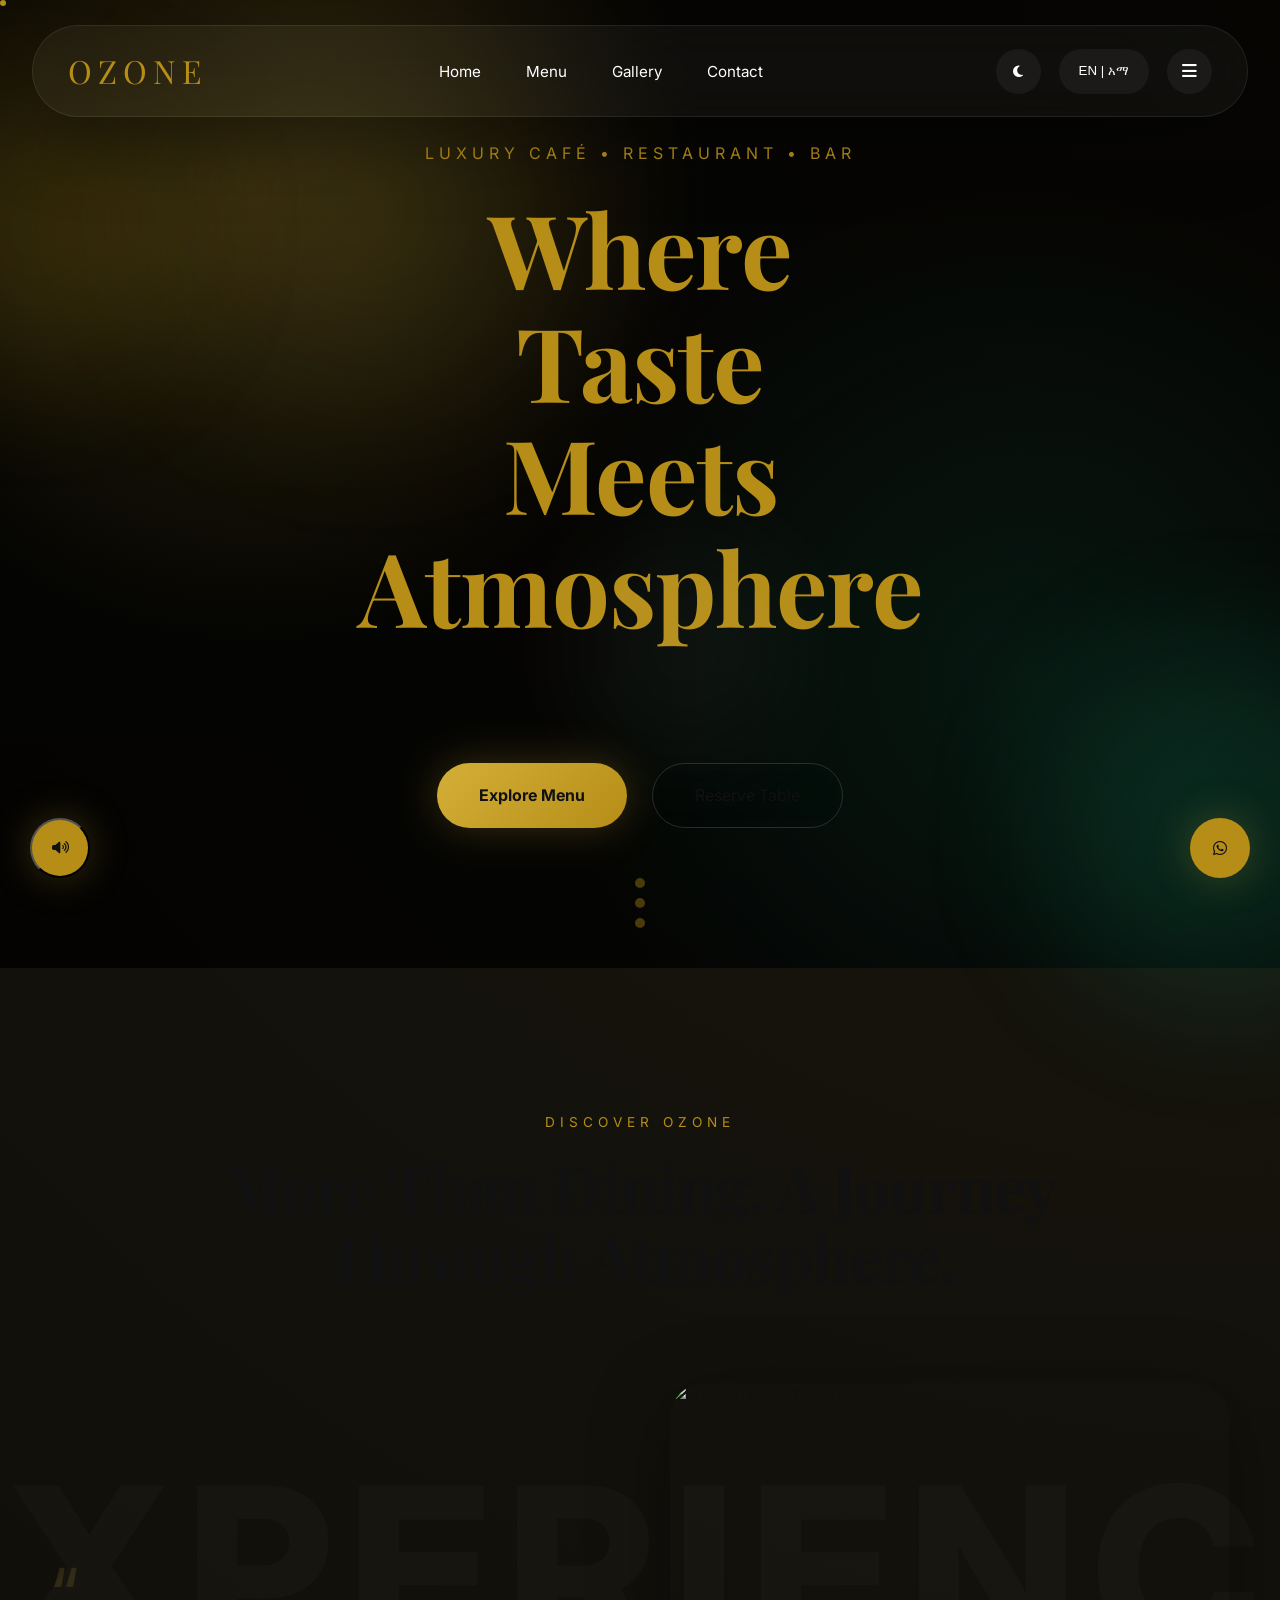
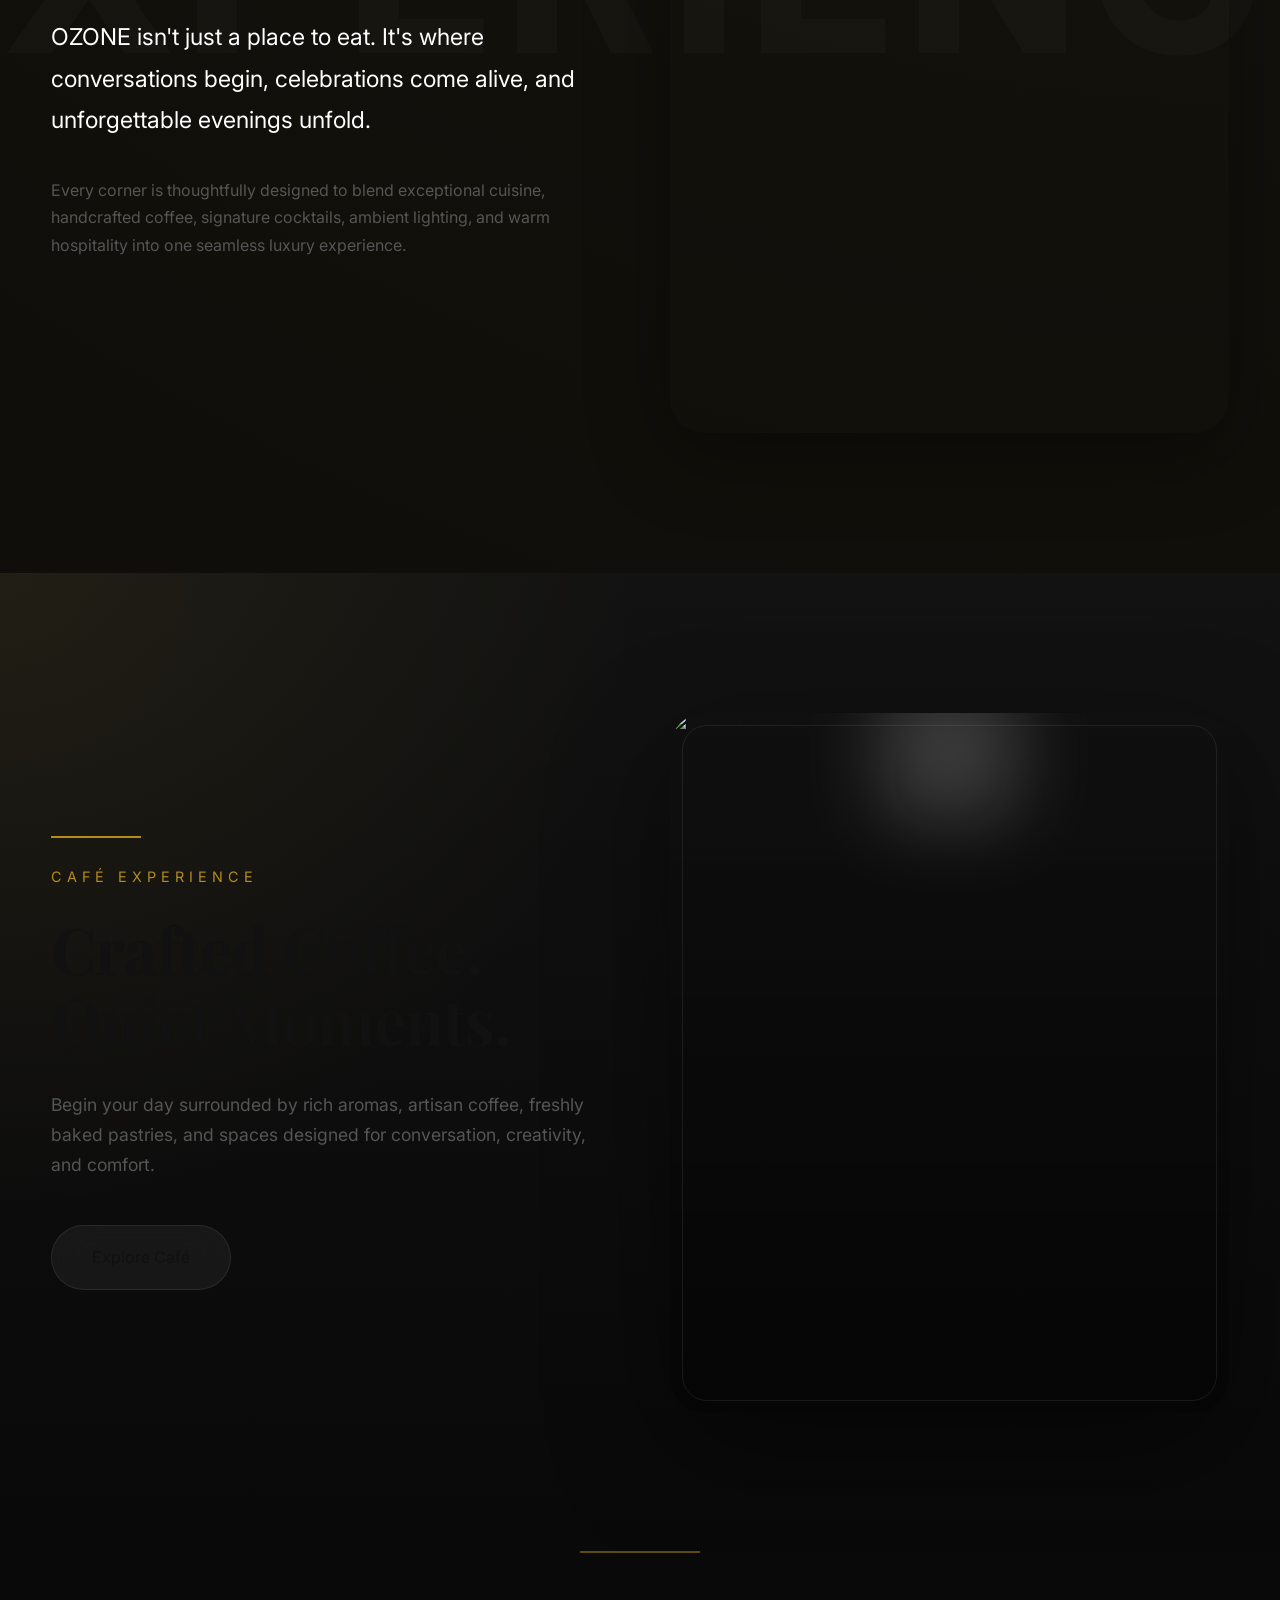
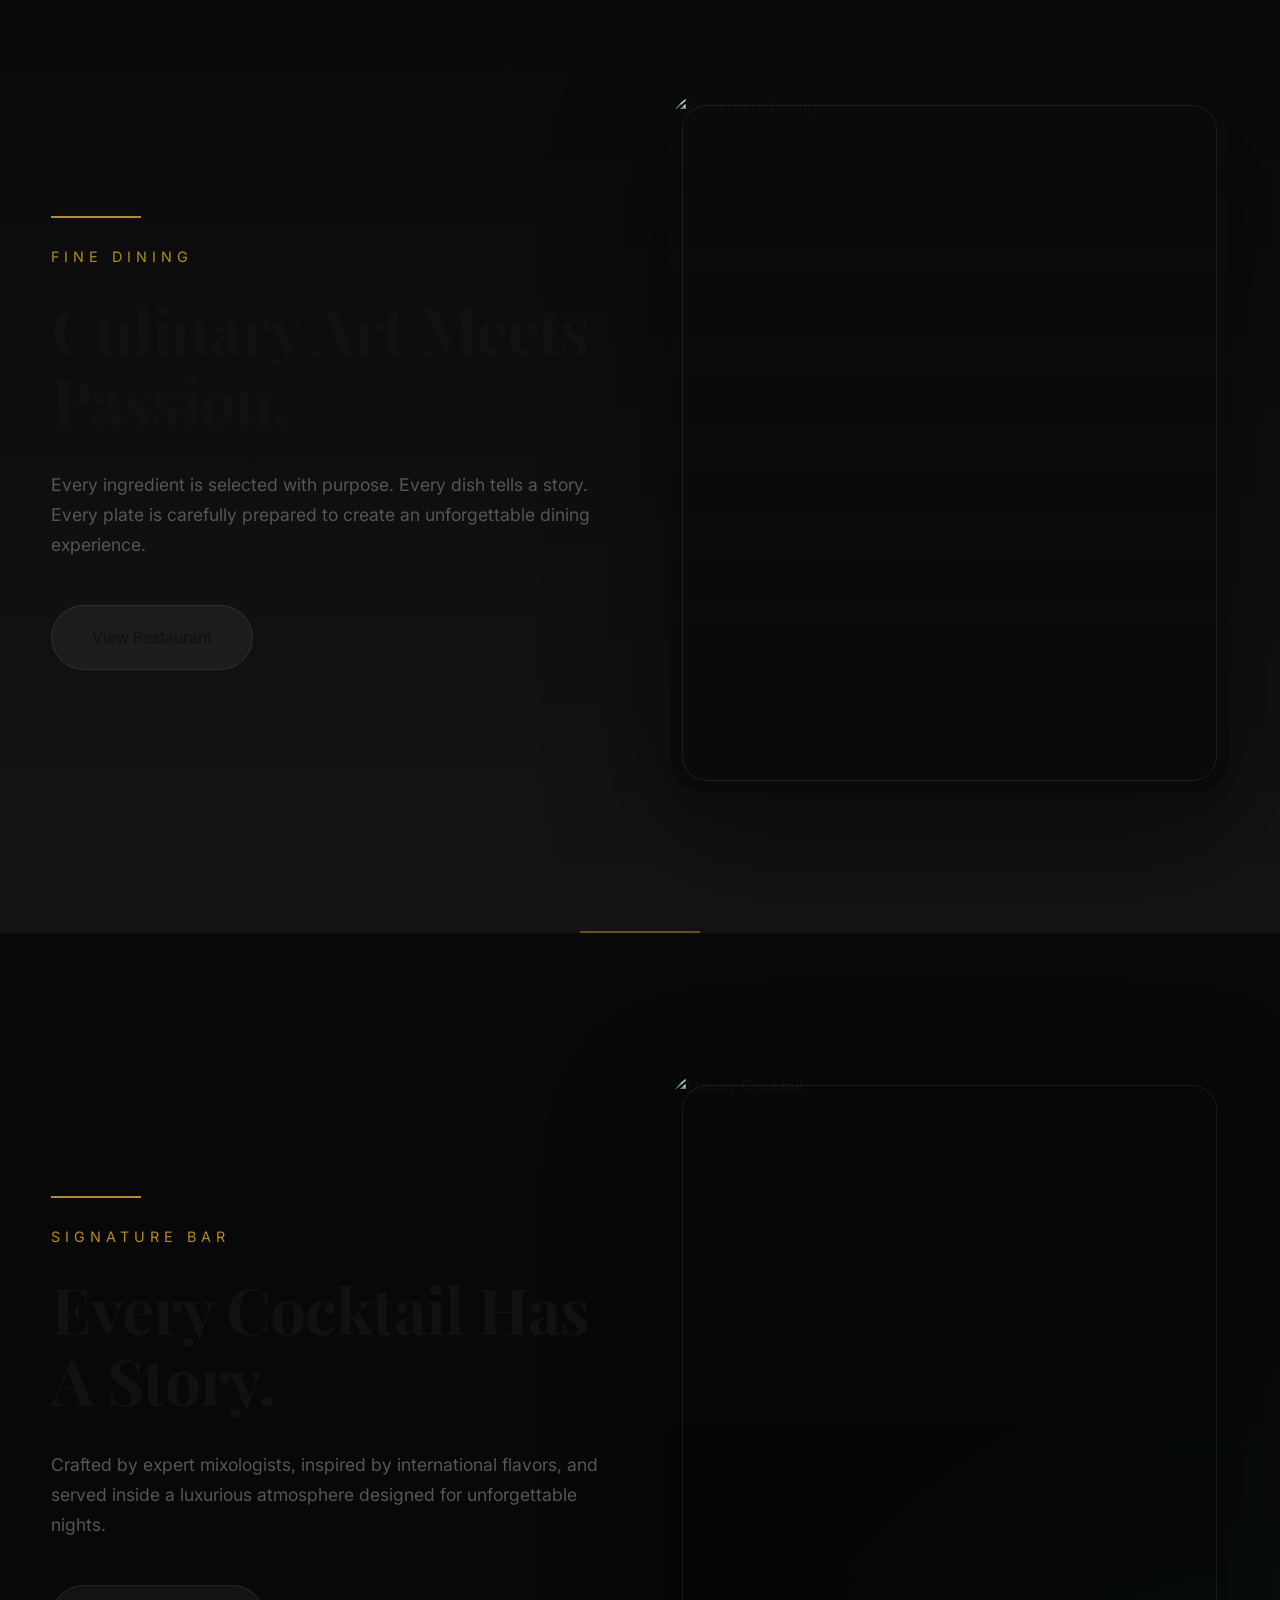
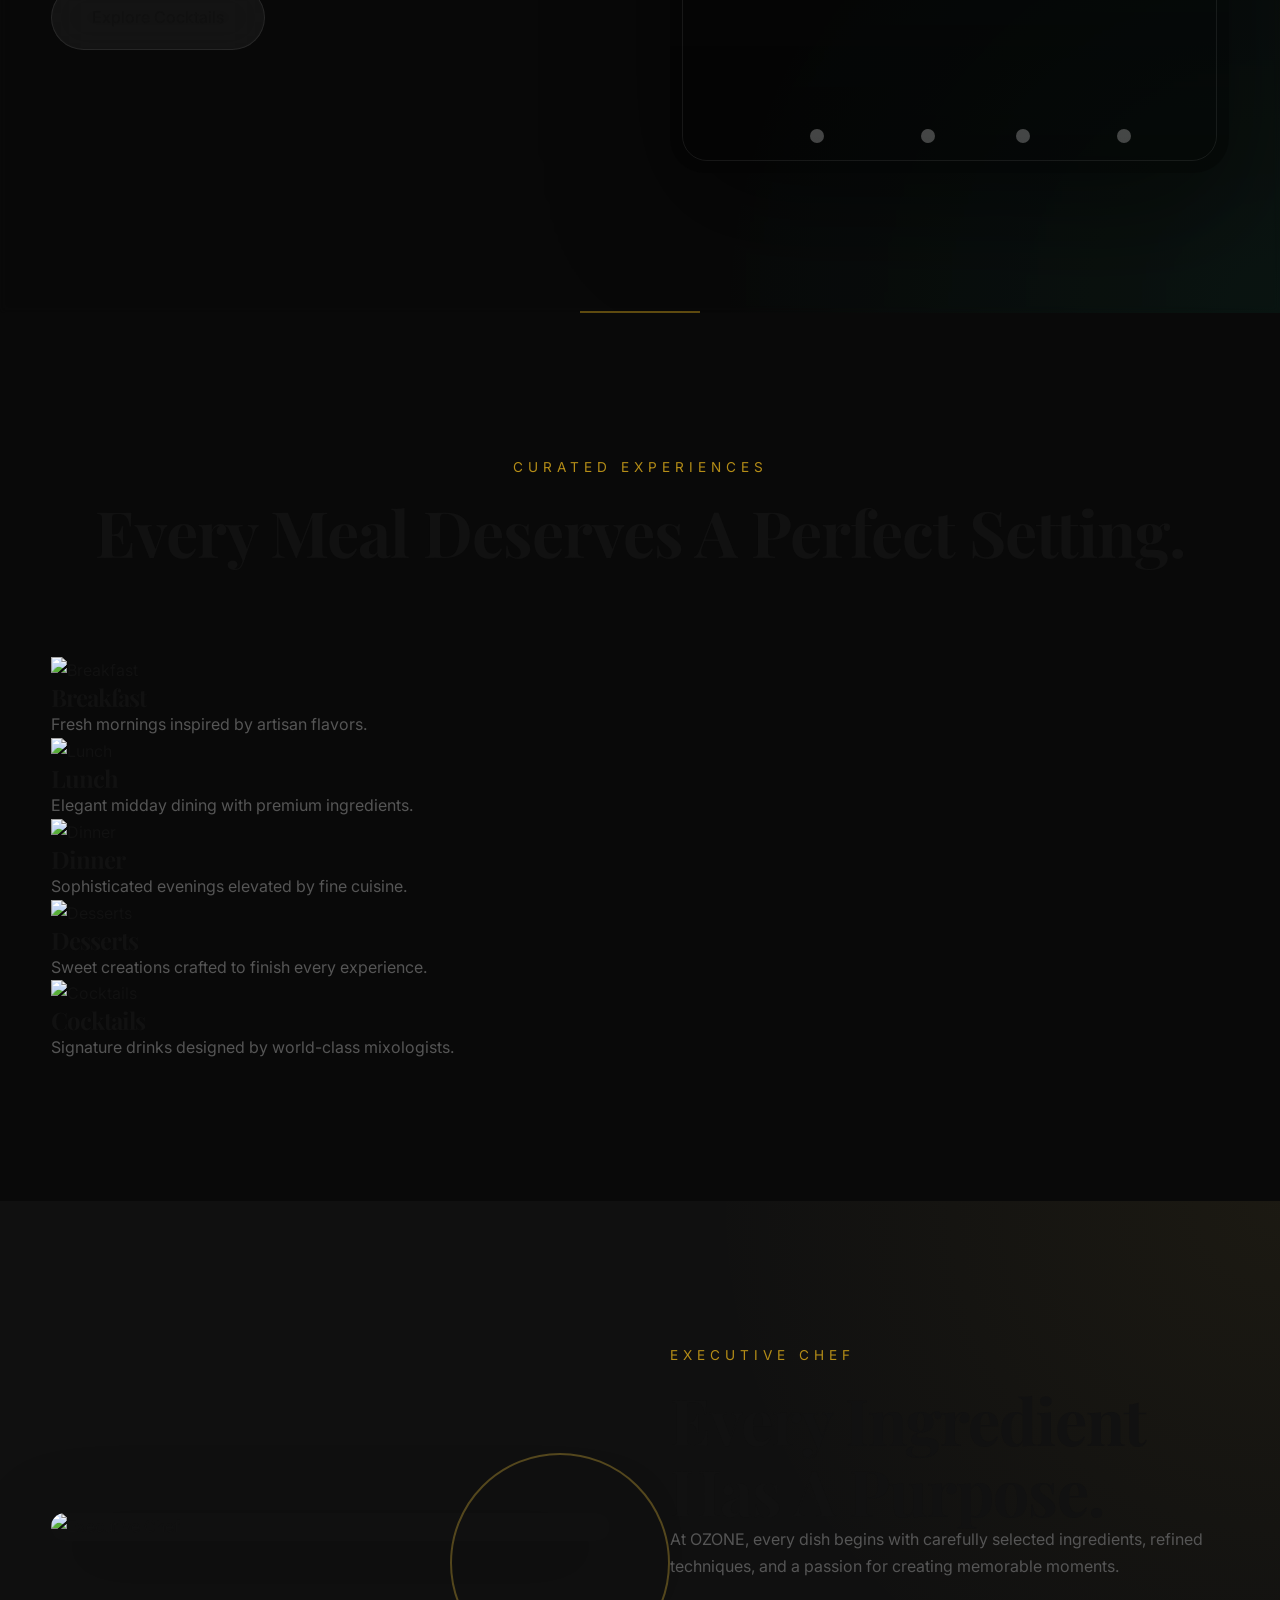
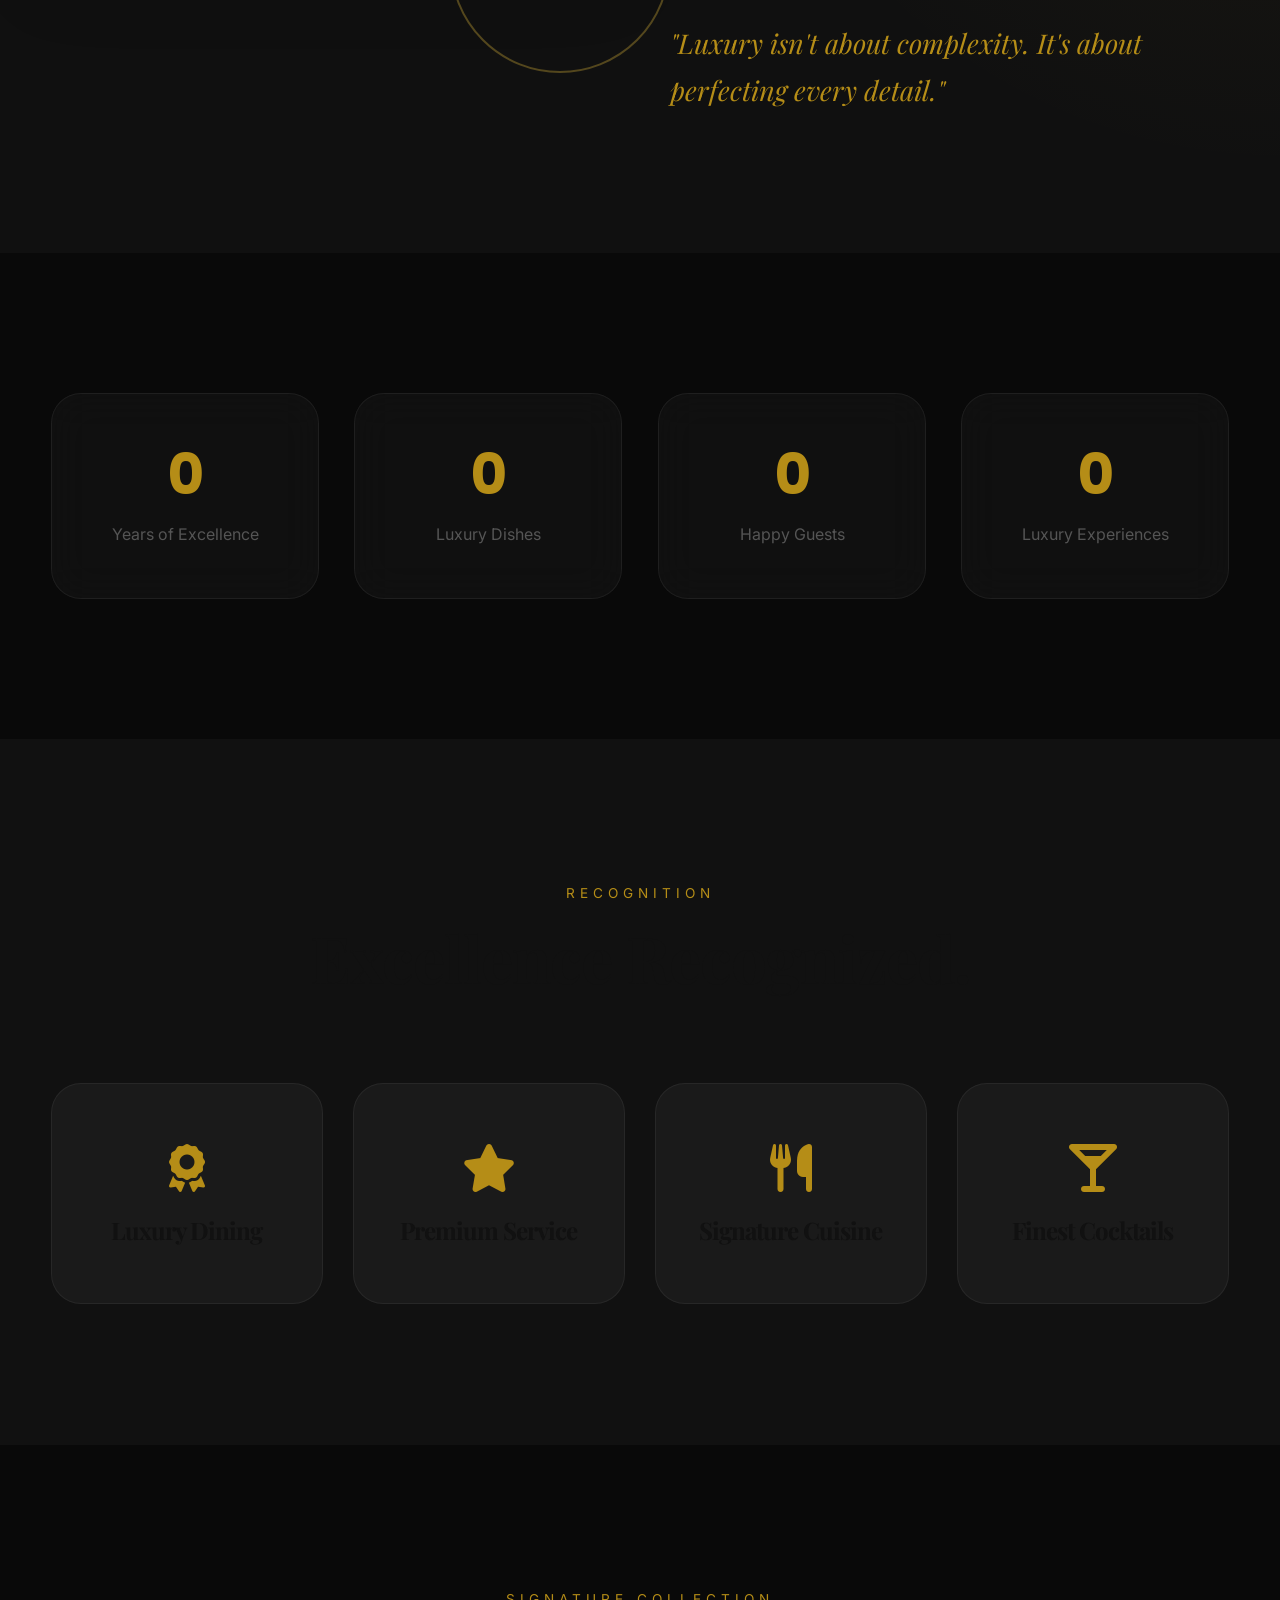
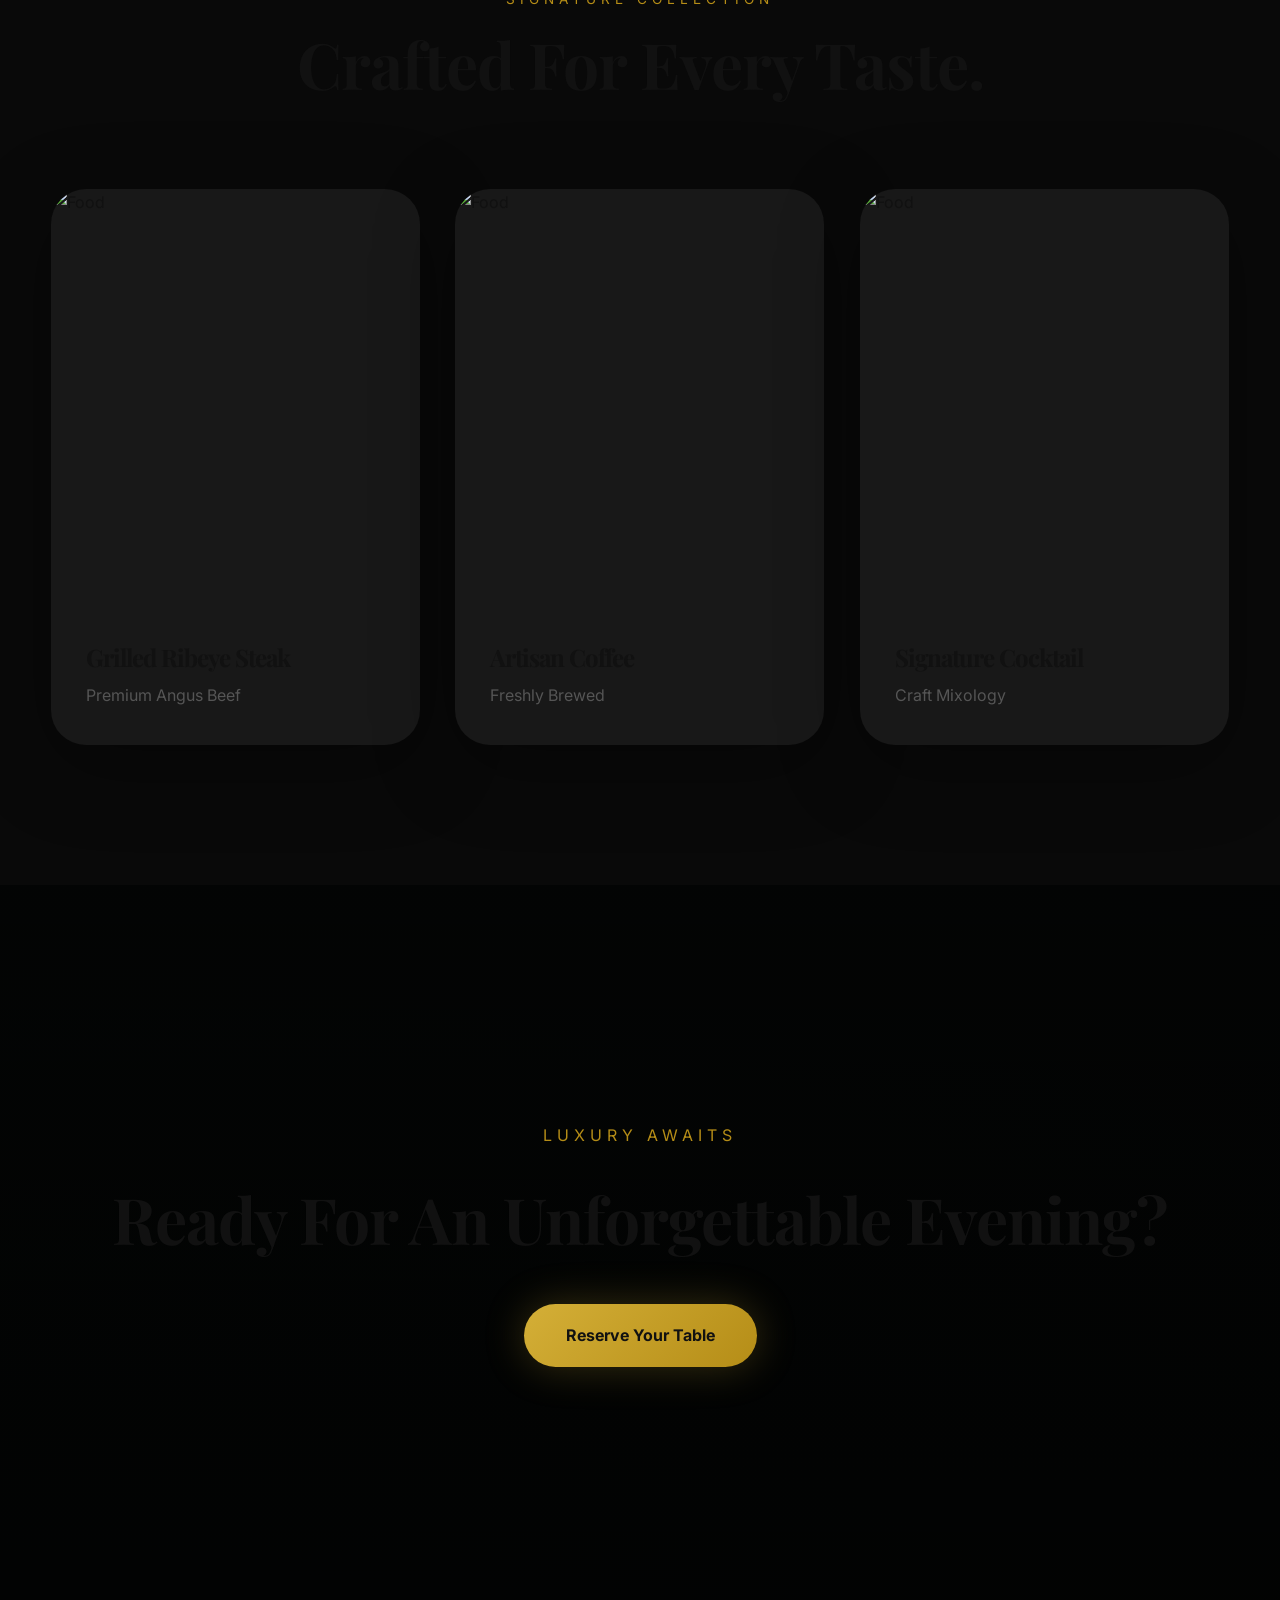
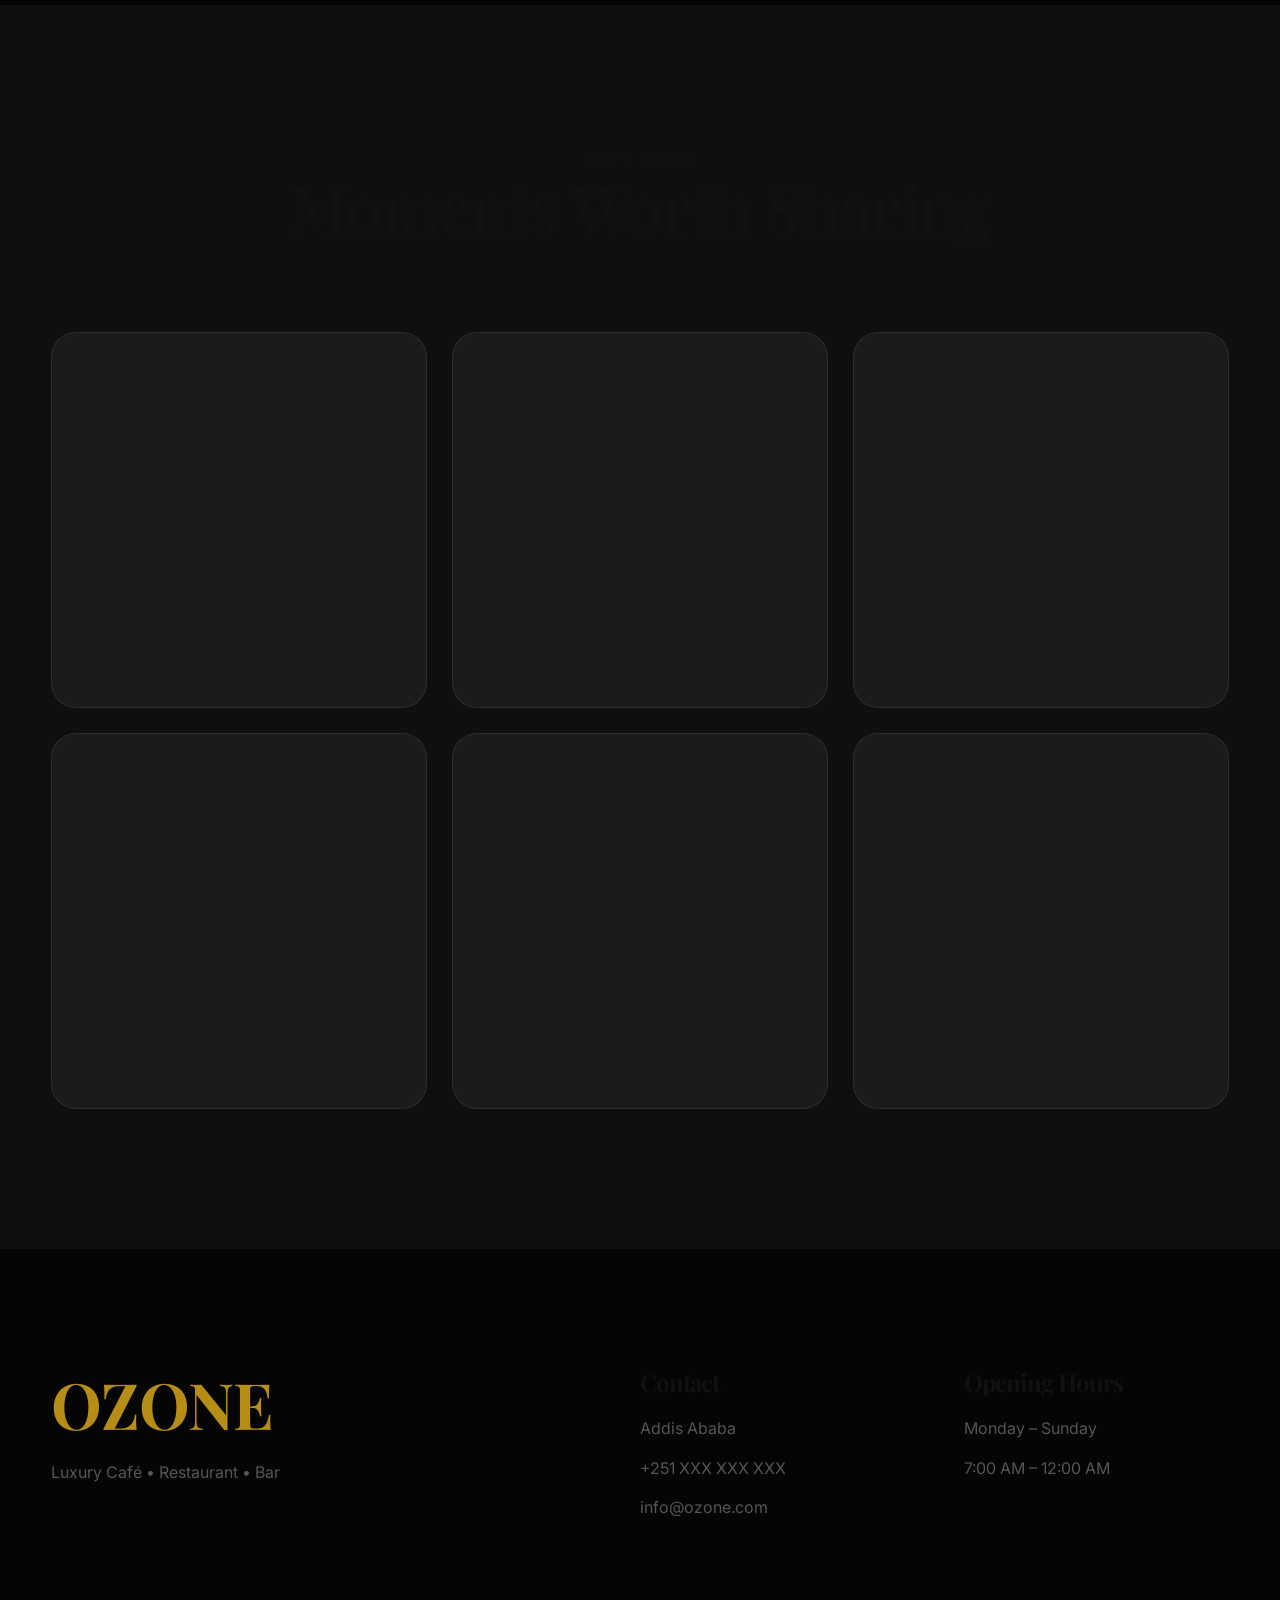
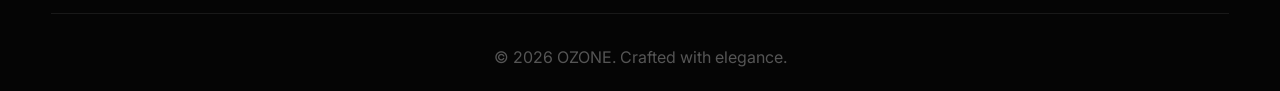
==== OZONE/customer/index.html @ cb0e80ce "Fix typo in print statement" ====
<!DOCTYPE html>
<html lang="en">

<head>

    <meta charset="UTF-8">
    <meta http-equiv="X-UA-Compatible" content="IE=edge">
    <meta name="viewport" content="width=device-width, initial-scale=1.0">

    <title>OZONE | Luxury Café • Restaurant • Bar</title>

    <meta name="description"
        content="Experience OZONE — A luxury destination where café culture, fine dining, and premium cocktails meet in one unforgettable atmosphere.">
    <meta name="keywords" content="Restaurant, Cafe, Bar, Luxury Restaurant, Digital Menu, OZONE">
    <meta name="author" content="OZONE">
    <meta name="theme-color" content="#090909">

    <meta property="og:title" content="OZONE | Luxury Dining Experience">
    <meta property="og:description" content="Luxury Café • Restaurant • Bar">
    <meta property="og:type" content="website">
    <meta property="og:image" content="assets/images/logo/social-preview.jpg">
    <meta name="twitter:card" content="summary_large_image">

    <link rel="preconnect" href="https://fonts.googleapis.com">
    <link rel="preconnect" href="https://fonts.gstatic.com" crossorigin>
    <link href="https://fonts.googleapis.com/css2?family=Inter:wght@300;400;500;600;700&family=Noto+Sans+Ethiopic:wght@300;400;500;600;700&family=Playfair+Display:wght@500;600;700;800&family=Poppins:wght@300;400;500;600&display=swap" rel="stylesheet">

    <link rel="stylesheet" href="https://cdnjs.cloudflare.com/ajax/libs/font-awesome/6.6.0/css/all.min.css">

    <link rel="stylesheet" href="assets/css/styles.css">
    <link rel="stylesheet" href="assets/css/animations.css">
    <link rel="stylesheet" href="assets/css/responsive.css">

</head>

<body>

    <!-- LOADING SCREEN -->
    <div id="loader">
        <div class="loader-content">
            <h1 class="loader-logo">OZONE</h1>
            <div class="loader-line"><span></span></div>
            <p data-i18n="loader.tagline">Luxury Café • Restaurant • Bar</p>
        </div>
    </div>

    <!-- CUSTOM CURSOR -->
    <div class="cursor-dot"></div>
    <div class="cursor-outline"></div>

    <!-- SCROLL PROGRESS BAR -->
    <div id="progress-bar"></div>

    <!-- NAVIGATION -->
    <header>
        <nav id="navbar">

            <div class="logo"><a href="#">OZONE</a></div>

            <ul class="nav-links">
                <li><a href="#" data-i18n="nav.home">Home</a></li>
                <li><a href="pages/menu.html" data-i18n="nav.menu">Menu</a></li>
                <li><a href="#gallery" data-i18n="nav.gallery">Gallery</a></li>
                <li><a href="#contact" data-i18n="nav.contact">Contact</a></li>
            </ul>

            <div class="nav-right">
                <button id="themeToggle"><i class="fa-solid fa-moon"></i></button>
                <button id="languageToggle">EN | አማ</button>
                <button type="button" class="mobile-menu" id="openMenu" aria-label="Open menu" aria-expanded="false"><i class="fa-solid fa-bars"></i></button>
            </div>

        </nav>
    </header>

    <!-- HERO SECTION -->
    <section class="hero">
        <video autoplay muted loop playsinline id="heroVideo">
            <source src="assets/videos/hero.mp4" type="video/mp4">
        </video>
        <div class="hero-overlay"></div>
        <div class="gradient-layer"></div>
        <div id="particles"></div>
        <div class="mouse-light"></div>

        <div class="hero-content">
            <p class="hero-tag" data-i18n="hero.tag">Luxury Café • Restaurant • Bar</p>
            <h1>
                <span class="hero-word" data-i18n="hero.where">Where</span>
                <span class="hero-word gold" data-i18n="hero.taste">Taste</span>
                <span class="hero-word" data-i18n="hero.meets">Meets</span>
                <span class="hero-word gold" data-i18n="hero.atmosphere">Atmosphere</span>
            </h1>
            <div class="typing-container"><span id="typing-text"></span></div>
            <div class="hero-buttons">
                <a href="pages/menu.html" class="btn-primary" data-i18n="hero.explore">Explore Menu</a>
                <a href="#contact" class="btn-secondary" data-i18n="hero.reserve">Reserve Table</a>
            </div>
        </div>

        <div class="scroll-indicator">
            <span></span><span></span><span></span>
        </div>
    </section>

    <!-- EXPERIENCE OZONE -->
    <section id="experience" class="experience section">
        <div class="section-bg-text">EXPERIENCE</div>
        <div class="container">
            <div class="section-header">
                <span class="section-subtitle" data-i18n="exp.subtitle">Discover OZONE</span>
                <h2 class="section-title" data-i18n="exp.title">More Than Dining.<br>A Journey Through Atmosphere.</h2>
            </div>
            <div class="experience-grid">
                <div class="experience-left">
                    <p class="lead-text" data-i18n="exp.lead">OZONE isn't just a place to eat. It's where conversations begin, celebrations come alive, and unforgettable evenings unfold.</p>
                    <p data-i18n="exp.body">Every corner is thoughtfully designed to blend exceptional cuisine, handcrafted coffee, signature cocktails, ambient lighting, and warm hospitality into one seamless luxury experience.</p>
                </div>
                <div class="experience-right">
                    <div class="experience-image image-parallax">
                        <img src="assets/images/backgrounds/experience.jpg" alt="Luxury Dining Experience">
                    </div>
                </div>
            </div>
        </div>
    </section>

    <!-- CAFE STORY -->
    <section id="cafe" class="story-section cafe-story">
        <div class="story-overlay"></div>
        <div class="container">
            <div class="story-content">
                <span class="story-label" data-i18n="cafe.label">Café Experience</span>
                <h2 data-i18n="cafe.title">Crafted Coffee.<br>Quiet Moments.</h2>
                <p data-i18n="cafe.body">Begin your day surrounded by rich aromas, artisan coffee, freshly baked pastries, and spaces designed for conversation, creativity, and comfort.</p>
                <a href="#menu" class="story-button" data-i18n="cafe.btn">Explore Café</a>
            </div>
            <div class="story-image floating-card">
                <img src="assets/images/hero/cafe.png" alt="Luxury Coffee">
                <div class="steam-animation"></div>
            </div>
        </div>
    </section>

    <!-- RESTAURANT STORY -->
    <section id="restaurant" class="story-section restaurant-story">
        <div class="container">
            <div class="story-image image-parallax">
                <img src="assets/images/hero/restaurant.png" alt="Restaurant Dining">
            </div>
            <div class="story-content">
                <span class="story-label" data-i18n="rest.label">Fine Dining</span>
                <h2 data-i18n="rest.title">Culinary Art<br>Meets Passion.</h2>
                <p data-i18n="rest.body">Every ingredient is selected with purpose. Every dish tells a story. Every plate is carefully prepared to create an unforgettable dining experience.</p>
                <a href="#menu" class="story-button" data-i18n="rest.btn">View Restaurant</a>
            </div>
        </div>
    </section>

    <!-- BAR STORY -->
    <section id="bar" class="story-section bar-story">
        <div class="glass-overlay"></div>
        <div class="container">
            <div class="story-content">
                <span class="story-label" data-i18n="bar.label">Signature Bar</span>
                <h2 data-i18n="bar.title">Every Cocktail<br>Has A Story.</h2>
                <p data-i18n="bar.body">Crafted by expert mixologists, inspired by international flavors, and served inside a luxurious atmosphere designed for unforgettable nights.</p>
                <a href="#menu" class="story-button" data-i18n="bar.btn">Explore Cocktails</a>
            </div>
            <div class="story-image floating-glass">
                <img src="assets/images/hero/bar.png" alt="Luxury Cocktail">
                <div class="bubble-container">
                    <span></span><span></span><span></span><span></span>
                </div>
            </div>
        </div>
    </section>

    <!-- SIGNATURE EXPERIENCE -->
    <section class="signature-section">
        <div class="container">
            <div class="section-header">
                <span class="section-subtitle" data-i18n="sig.subtitle">Curated Experiences</span>
                <h2 data-i18n="sig.title">Every Meal<br>Deserves A Perfect Setting.</h2>
            </div>
            <div class="signature-grid">
                <article class="signature-card">
                    <div class="card-image"><img src="assets/images/foods/breakfast.jpg" alt="Breakfast"></div>
                    <h3 data-i18n="sig.breakfast">Breakfast</h3>
                    <p data-i18n="sig.breakfast.p">Fresh mornings inspired by artisan flavors.</p>
                </article>
                <article class="signature-card">
                    <div class="card-image"><img src="assets/images/foods/lunch.jpg" alt="Lunch"></div>
                    <h3 data-i18n="sig.lunch">Lunch</h3>
                    <p data-i18n="sig.lunch.p">Elegant midday dining with premium ingredients.</p>
                </article>
                <article class="signature-card">
                    <div class="card-image"><img src="assets/images/foods/dinner.jpg" alt="Dinner"></div>
                    <h3 data-i18n="sig.dinner">Dinner</h3>
                    <p data-i18n="sig.dinner.p">Sophisticated evenings elevated by fine cuisine.</p>
                </article>
                <article class="signature-card">
                    <div class="card-image"><img src="assets/images/foods/dessert.jpg" alt="Desserts"></div>
                    <h3 data-i18n="sig.desserts">Desserts</h3>
                    <p data-i18n="sig.desserts.p">Sweet creations crafted to finish every experience.</p>
                </article>
                <article class="signature-card">
                    <div class="card-image"><img src="assets/images/foods/cocktail.jpg" alt="Cocktails"></div>
                    <h3 data-i18n="sig.cocktails">Cocktails</h3>
                    <p data-i18n="sig.cocktails.p">Signature drinks designed by world-class mixologists.</p>
                </article>
            </div>
        </div>
    </section>

    <!-- CHEF PHILOSOPHY -->
    <section id="chef" class="chef-philosophy section">
        <div class="container">
            <div class="chef-grid">
                <div class="chef-image">
                    <img src="assets/images/backgrounds/chef.jpg" alt="Executive Chef">
                    <div class="gold-circle"></div>
                </div>
                <div class="chef-content">
                    <span class="section-subtitle" data-i18n="chef.subtitle">Executive Chef</span>
                    <h2 class="section-title" data-i18n="chef.title">Every Ingredient<br>Has A Purpose.</h2>
                    <p data-i18n="chef.body">At OZONE, every dish begins with carefully selected ingredients, refined techniques, and a passion for creating memorable moments.</p>
                    <blockquote data-i18n="chef.quote">"Luxury isn't about complexity. It's about perfecting every detail."</blockquote>
                </div>
            </div>
        </div>
    </section>

    <!-- STATISTICS -->
    <section class="statistics">
        <div class="container">
            <div class="stats-grid">
                <div class="stat-card">
                    <h2 class="counter" data-count="12">0</h2>
                    <p data-i18n="stat.years">Years of Excellence</p>
                </div>
                <div class="stat-card">
                    <h2 class="counter" data-count="250">0</h2>
                    <p data-i18n="stat.dishes">Luxury Dishes</p>
                </div>
                <div class="stat-card">
                    <h2 class="counter" data-count="50000">0</h2>
                    <p data-i18n="stat.guests">Happy Guests</p>
                </div>
                <div class="stat-card">
                    <h2 class="counter" data-count="4">0</h2>
                    <p data-i18n="stat.exp">Luxury Experiences</p>
                </div>
            </div>
        </div>
    </section>

    <!-- AWARDS -->
    <section class="awards">
        <div class="container">
            <div class="section-header">
                <span class="section-subtitle" data-i18n="awards.subtitle">Recognition</span>
                <h2 data-i18n="awards.title">Excellence Recognized.</h2>
            </div>
            <div class="award-grid">
                <div class="award-card">
                    <i class="fa-solid fa-award"></i>
                    <h3 data-i18n="awards.dining">Luxury Dining</h3>
                </div>
                <div class="award-card">
                    <i class="fa-solid fa-star"></i>
                    <h3 data-i18n="awards.service">Premium Service</h3>
                </div>
                <div class="award-card">
                    <i class="fa-solid fa-utensils"></i>
                    <h3 data-i18n="awards.cuisine">Signature Cuisine</h3>
                </div>
                <div class="award-card">
                    <i class="fa-solid fa-martini-glass"></i>
                    <h3 data-i18n="awards.cocktails">Finest Cocktails</h3>
                </div>
            </div>
        </div>
    </section>

    <!-- MENU PREVIEW -->
    <section id="menu" class="menu-preview">
        <div class="container">
            <div class="section-header">
                <span class="section-subtitle" data-i18n="menu.subtitle">Signature Collection</span>
                <h2 data-i18n="menu.title">Crafted For Every Taste.</h2>
            </div>
            <div class="preview-grid">
                <article class="preview-card">
                    <img src="assets/images/foods/food1.jpg" alt="Food">
                    <div class="preview-content">
                        <h3 data-i18n="menu.steak">Grilled Ribeye Steak</h3>
                        <p data-i18n="menu.steak.p">Premium Angus Beef</p>
                    </div>
                </article>
                <article class="preview-card">
                    <img src="assets/images/foods/food2.jpg" alt="Food">
                    <div class="preview-content">
                        <h3 data-i18n="menu.coffee">Artisan Coffee</h3>
                        <p data-i18n="menu.coffee.p">Freshly Brewed</p>
                    </div>
                </article>
                <article class="preview-card">
                    <img src="assets/images/foods/food3.jpg" alt="Food">
                    <div class="preview-content">
                        <h3 data-i18n="menu.cocktail">Signature Cocktail</h3>
                        <p data-i18n="menu.cocktail.p">Craft Mixology</p>
                    </div>
                </article>
            </div>
        </div>
    </section>

    <!-- RESERVATION CTA -->
    <section id="reservation" class="reservation-cta">
        <div class="reservation-overlay"></div>
        <div class="container">
            <div class="reservation-content">
                <span data-i18n="res.span">Luxury Awaits</span>
                <h2 data-i18n="res.title">Ready<br>For An<br>Unforgettable Evening?</h2>
                <a href="#contact" class="btn-primary" data-i18n="res.btn">Reserve Your Table</a>
            </div>
        </div>
    </section>

    <!-- INSTAGRAM PREVIEW / GALLERY -->
    <section id="gallery" class="instagram-feed">
        <div class="container">
            <div class="section-header">
                <span data-i18n="ig.span">Follow OZONE</span>
                <h2 data-i18n="ig.title">Moments Worth Sharing</h2>
            </div>
            <div class="instagram-grid">
                <div class="instagram-card"></div>
                <div class="instagram-card"></div>
                <div class="instagram-card"></div>
                <div class="instagram-card"></div>
                <div class="instagram-card"></div>
                <div class="instagram-card"></div>
            </div>
        </div>
    </section>

    <!-- FOOTER -->
    <footer id="contact">
        <div class="container">
            <div class="footer-grid">
                <div>
                    <h2>OZONE</h2>
                    <p data-i18n="footer.tagline">Luxury Café • Restaurant • Bar</p>
                </div>
                <div>
                    <h3 data-i18n="footer.contact">Contact</h3>
                    <p>Addis Ababa</p>
                    <p>+251 XXX XXX XXX</p>
                    <p>info@ozone.com</p>
                </div>
                <div>
                    <h3 data-i18n="footer.hours">Opening Hours</h3>
                    <p data-i18n="footer.days">Monday – Sunday</p>
                    <p data-i18n="footer.time">7:00 AM – 12:00 AM</p>
                </div>
            </div>
            <div class="footer-bottom">
                <p data-i18n="footer.copy">© 2026 OZONE. Crafted with elegance.</p>
            </div>
        </div>
    </footer>

    <!-- FLOATING BUTTONS -->
    <a href="#" id="backToTop"><i class="fa-solid fa-arrow-up"></i></a>
    <a href="#" id="whatsappButton"><i class="fa-brands fa-whatsapp"></i></a>

    <!-- MOBILE MEGA MENU -->
    <div id="mobileMenuBackdrop" class="mobile-menu-backdrop" aria-hidden="true"></div>
    <aside id="mobileMenu" class="mobile-mega-menu" aria-hidden="true">
        <button type="button" id="closeMenu" class="close-menu" aria-label="Close menu"><i class="fa-solid fa-xmark"></i></button>
        <div class="mobile-menu-content">
            <h2>OZONE</h2>
            <nav class="mobile-nav-links">
                <a href="#" data-i18n="nav.home">Home</a>
                <a href="pages/menu.html" data-i18n="nav.menu">Menu</a>
                <a href="#gallery" data-i18n="nav.gallery">Gallery</a>
                <a href="#contact" data-i18n="nav.contact">Contact</a>
            </nav>
            <div class="mobile-menu-actions">
                <button id="mobileThemeToggle"><i class="fa-solid fa-moon"></i></button>
                <button id="mobileLangToggle">EN | አማ</button>
            </div>
            <div class="mobile-socials">
                <a href="#"><i class="fab fa-facebook-f"></i></a>
                <a href="#"><i class="fab fa-instagram"></i></a>
                <a href="#"><i class="fab fa-tiktok"></i></a>
                <a href="#"><i class="fab fa-youtube"></i></a>
            </div>
        </div>
    </aside>

    <!-- AMBIENT AUDIO -->
    <audio id="ambientAudio" loop>
        <source src="assets/audio/lounge.mp3" type="audio/mpeg">
    </audio>
    <button id="audioToggle"><i class="fa-solid fa-volume-high"></i></button>

    <!-- THEME TRANSITION -->
    <div id="themeTransition"></div>

    <!-- MOUSE SPOTLIGHT -->
    <div id="mouseSpotlight"></div>

    <!-- THREE.JS CONTAINER -->
    <div id="webglCanvas"></div>

    <!-- LOTTIE CONTAINER -->
    <div id="lottieContainer"></div>

    <!-- DECORATIVE ELEMENTS -->
    <div class="floating-orb orb-one"></div>
    <div class="floating-orb orb-two"></div>
    <div class="floating-orb orb-three"></div>
    <div class="noise-overlay"></div>

    <!-- SCRIPTS -->
    <script src="https://cdnjs.cloudflare.com/ajax/libs/gsap/3.12.5/gsap.min.js"></script>
    <script src="https://cdnjs.cloudflare.com/ajax/libs/gsap/3.12.5/ScrollTrigger.min.js"></script>
    <script src="https://unpkg.com/@studio-freight/lenis@1.0.42/bundled/lenis.min.js"></script>
    <script src="https://cdnjs.cloudflare.com/ajax/libs/three.js/r158/three.min.js"></script>
    <script src="https://cdnjs.cloudflare.com/ajax/libs/bodymovin/5.12.2/lottie.min.js"></script>

    <script src="assets/js/theme.js"></script>
    <script src="assets/js/cursor.js"></script>
    <script src="assets/js/animations.js"></script>
    <script src="assets/js/i18n.js"></script>
    <script src="assets/js/mobileMenu.js"></script>
    <script src="assets/js/main.js"></script>

</body>
</html>
---- OZONE/customer/assets/css/styles.css ----
/*=========================================================
    OZONE
    Luxury Cafe • Restaurant • Bar

    FILE:
    styles.css

    DESCRIPTION:
    Main Design System

==========================================================*/



/*=========================================================
    GOOGLE FONT IMPORTS
==========================================================*/

@import url('https://fonts.googleapis.com/css2?family=Inter:wght@300;400;500;600;700&family=Playfair+Display:wght@500;600;700;800&family=Poppins:wght@300;400;500;600;700&display=swap');



/*=========================================================
    CSS RESET
==========================================================*/

*,
*::before,
*::after{

    margin:0;
    padding:0;
    box-sizing:border-box;

}



html{

    scroll-behavior:smooth;

}



body {
    overflow-x: hidden;
    font-family: 'Inter', sans-serif;
    background: var(--bg);
    color: var(--text);
    line-height: 1.7;
    -webkit-font-smoothing: antialiased;
    transition: background 0.6s ease, color 0.6s ease;
}


/*=========================================================
    DESIGN TOKENS & THEME VARIABLES
==========================================================*/
:root {
    /* LIVE THEME VARIABLES (Dynamic) */
    --bg: #090909;
    --surface: #151515;
    --text: #ffffff;
    --gray: #b5b5b5;
    --gold: #D4AF37;
    --emerald: #1AA37A;

    /* STATIC DESIGN TOKENS */
    --black: #090909;
    --charcoal: #151515;
    --surface-light: #242424;
    --gold-light: #f4d97a;
    --white: #ffffff;
    --danger: #ff5454;

    /* TYPOGRAPHY */
    --heading: 'Playfair Display', serif;
    --body: 'Inter', sans-serif;
    --numbers: 'Poppins', sans-serif;

    /* SPACING & LUXURY EFFECTS */
    --section-space: 140px;
    --radius: 22px;
    --radius-lg: 40px;
    --transition: .45s ease;
    --shadow: 0 20px 80px rgba(0,0,0,.35);
    --gold-shadow: 0 0 40px rgba(212,175,55,.25);
}

/* Light Theme Overrides */
.light-theme {
    --bg: #ffffff;
    --surface: #f5f5f5;
    --text: #111111;
    --gray: #555555;
    /* Optional gold adjustment if you want a slightly deeper contrast in light mode */
    --gold: #b58d17; 
}

/*=========================================================
    CONTAINER
==========================================================*/

.container{

    width:min(1320px,92%);

    margin:auto;

}



/*=========================================================
    TYPOGRAPHY
==========================================================*/

h1,
h2,
h3,
h4{

    font-family:var(--heading);

    font-weight:700;

    letter-spacing:-1px;

    line-height:1.1;

}

h1{

    font-size:clamp(3.8rem,8vw,7rem);

}

h2{

    font-size:clamp(2.5rem,5vw,4.5rem);

}

h3{

    font-size:1.5rem;

}

p{

    color:var(--gray);

    font-size:1rem;

}

a{

    text-decoration:none;

    color:inherit;

}

img{

    width:100%;

    display:block;

}



/*=========================================================
    CUSTOM SCROLLBAR
==========================================================*/

::-webkit-scrollbar{

    width:10px;

}

::-webkit-scrollbar-track{

    background:#090909;

}

::-webkit-scrollbar-thumb{

    background:linear-gradient(

        to bottom,

        #D4AF37,

        #8d6c18

    );

    border-radius:20px;

}



/*=========================================================
    SECTIONS
==========================================================*/

section{

    position:relative;

    padding:var(--section-space) 0;

}

.section-header{

    text-align:center;

    margin-bottom:90px;

}

.section-subtitle{

    display:inline-block;

    color:var(--gold);

    letter-spacing:5px;

    text-transform:uppercase;

    margin-bottom:18px;

    font-size:.85rem;

}

.section-title{

    max-width:900px;

    margin:auto;

}



/*=========================================================
    BACKGROUND
==========================================================*/

body{

    background:

    radial-gradient(circle at top right,

    rgba(212,175,55,.08),

    transparent 35%),

    radial-gradient(circle at bottom left,

    rgba(26,163,122,.08),

    transparent 35%),

    #090909;

}



/*=========================================================
    NOISE TEXTURE
==========================================================*/

.noise-overlay{

    position:fixed;

    inset:0;

    pointer-events:none;

    opacity:.05;

    background-image:url("https://www.transparenttextures.com/patterns/asfalt-dark.png");

    z-index:9999;

}



/*=========================================================
    GOLD TEXT
==========================================================*/

.gold{

    color:var(--gold);

}



/*=========================================================
    GLASS
==========================================================*/

.glass{

    background:rgba(255,255,255,.05);

    backdrop-filter:blur(20px);

    border:1px solid rgba(255,255,255,.08);

}



/*=========================================================
    BUTTONS
==========================================================*/

.btn-primary{

    display:inline-flex;

    align-items:center;

    justify-content:center;

    gap:10px;

    padding:18px 42px;

    border-radius:60px;

    background:linear-gradient(

        135deg,

        #D4AF37,

        #b58d17

    );

    color:#111;

    font-weight:700;

    transition:var(--transition);

    position:relative;

    overflow:hidden;

    box-shadow:var(--gold-shadow);

}

.btn-primary:hover{

    transform:translateY(-5px);

    box-shadow:

    0 25px 60px rgba(212,175,55,.35);

}



.btn-secondary{

    display:inline-flex;

    align-items:center;

    justify-content:center;

    padding:18px 42px;

    border-radius:60px;

    border:1px solid rgba(255,255,255,.15);

    backdrop-filter:blur(15px);

    transition:var(--transition);

}

.btn-secondary:hover{

    background:rgba(255,255,255,.08);

}



/*=========================================================
    LINKS
==========================================================*/

a{

    transition:.35s;

}

a:hover{

    color:var(--gold);

}



/*=========================================================
    SELECTION
==========================================================*/

::selection{

    background:var(--gold);

    color:#111;

}



/*=========================================================
    HORIZONTAL DIVIDER
==========================================================*/

.divider{

    width:120px;

    height:2px;

    background:var(--gold);

    margin:50px auto;

}
/*=========================================================
    LOADING SCREEN
=========================================================*/

#loader{

    position:fixed;
    inset:0;

    background:#090909;

    display:flex;
    justify-content:center;
    align-items:center;

    z-index:99999;

    overflow:hidden;

}

.loader-content{

    text-align:center;

}

.loader-logo{

    font-size:clamp(4rem,8vw,7rem);

    color:var(--gold);

    letter-spacing:12px;

    margin-bottom:35px;

}

.loader-line{

    width:260px;
    height:2px;

    background:rgba(255,255,255,.08);

    margin:auto;

    overflow:hidden;

    border-radius:50px;

}

.loader-line span{

    display:block;

    width:0;

    height:100%;

    background:linear-gradient(
        90deg,
        transparent,
        var(--gold),
        transparent
    );

}

.loader-content p{

    margin-top:30px;

    letter-spacing:5px;

    text-transform:uppercase;

    color:#999;

    font-size:.8rem;

}



/*=========================================================
    CUSTOM CURSOR & RIPPLE SYSTEM
=========================================================*/

.cursor-dot,
.cursor-outline {
    position: fixed;
    top: 0;
    left: 0;
    pointer-events: none;
    will-change: transform;
    transition: opacity .2s ease;
}

.cursor-dot {
    width: 6px;
    height: 6px;
    background: var(--gold);
    border-radius: 50%;
    z-index: 999999;
}

.cursor-outline {
    width: 40px;
    height: 40px;
    border: 1.5px solid rgba(212,175,55,.55);
    border-radius: 50%;
    z-index: 999998;
    transition: width .25s ease, height .25s ease,
                border-color .25s ease, opacity .2s ease;
}

.cursor-grow {
    width: 60px !important;
    height: 60px !important;
    border-color: var(--gold);
    margin-left: -10px;
    margin-top: -10px;
}

.cursor-click {
    width: 30px !important;
    height: 30px !important;
    margin-left: 5px;
    margin-top: 5px;
}

.cursor-ripple {
    position: fixed;
    width: 10px;
    height: 10px;
    background: rgba(212,175,55,.35);
    border-radius: 50%;
    transform: translate(-50%,-50%) scale(1);
    animation: cursorRipple .8s ease-out forwards;
    pointer-events: none;
    z-index: 999997;
}

@keyframes cursorRipple {
    to {
        transform: translate(-50%,-50%) scale(14);
        opacity: 0;
    }
}
/*=========================================================
    SCROLL PROGRESS
=========================================================*/

#progress-bar{

    position:fixed;

    top:0;
    left:0;

    width:0;

    height:3px;

    background:linear-gradient(
        90deg,
        var(--gold),
        var(--emerald)
    );

    z-index:99999;

}



/*=========================================================
    NAVIGATION
=========================================================*/

header{

    position:fixed;

    top:0;
    left:0;

    width:100%;

    z-index:9000;

    transition:.45s;

}

#navbar{

    width:min(1400px,95%);

    margin:25px auto;

    display:flex;

    justify-content:space-between;

    align-items:center;

    padding:18px 35px;

    border-radius:70px;

    background:rgba(255,255,255,.04);

    backdrop-filter:blur(22px);

    border:1px solid rgba(255,255,255,.08);

    box-shadow:var(--shadow);

}



#navbar.scrolled{

    margin-top:12px;

    padding:12px 30px;

    border-color:rgba(212,175,55,.25);

    background:rgba(15,15,15,.82);

}



.logo a{

    font-family:var(--heading);

    font-size:2rem;

    color:var(--gold);

    letter-spacing:6px;

}



.nav-links{

    display:flex;

    list-style:none;

    gap:45px;

}



.nav-links a{

    color:white;

    font-size:.95rem;

    position:relative;

}



.nav-links a::after{

    content:"";

    position:absolute;

    left:0;
    bottom:-8px;

    width:0;

    height:2px;

    background:var(--gold);

    transition:.4s;

}



.nav-links a:hover::after{

    width:100%;

}



.nav-right{

    display:flex;

    align-items:center;

    gap:18px;

}



.nav-right button{

    cursor:pointer;

    border:none;

    background:rgba(255,255,255,.05);

    color:white;

    width:45px;

    height:45px;

    border-radius:50%;

    transition:.35s;

    display:inline-flex;

    align-items:center;

    justify-content:center;

    padding:0;

    flex-shrink:0;

    position:relative;

    z-index:1;

}



#languageToggle{

    width:auto;

    padding:0 20px;

    border-radius:30px;

}



.nav-right button:hover{

    background:var(--gold);

    color:#111;

}



.mobile-menu{

    display:none;

    align-items:center;

    justify-content:center;

    pointer-events:auto;

    touch-action:manipulation;

}

.mobile-menu i{

    font-size:1.05rem;

    line-height:1;

    display:block;

}



/*=========================================================
    HERO SECTION
=========================================================*/

.hero{

    min-height:100vh;

    position:relative;

    display:flex;

    justify-content:center;

    align-items:center;

    overflow:hidden;

}



#heroVideo{

    position:absolute;

    inset:0;

    width:100%;

    height:100%;

    object-fit:cover;

    transform:scale(1.05);

}



.hero-overlay{

    position:absolute;

    inset:0;

    background:

    linear-gradient(

        rgba(0,0,0,.72),

        rgba(0,0,0,.78)

    );

}



.gradient-layer{

    position:absolute;

    inset:0;

    background:

    radial-gradient(

        circle at 20% 20%,

        rgba(212,175,55,.18),

        transparent 35%

    ),

    radial-gradient(

        circle at 80% 70%,

        rgba(26,163,122,.12),

        transparent 40%

    );

    mix-blend-mode:screen;

}



/*=========================================================
    HERO CONTENT
=========================================================*/

.hero-content{

    position:relative;

    z-index:10;

    text-align:center;

    width:min(900px,92%);

}



.hero-tag{

    display:inline-block;

    margin-bottom:25px;

    color:var(--gold);

    letter-spacing:5px;

    text-transform:uppercase;

}



.hero h1{

    margin-bottom:30px;

}



.hero h1 span{

    display:block;

    color:var(--gold);

}



.typing-container{

    min-height:50px;

    margin-bottom:40px;

}



#typing-text{

    font-size:1.4rem;

    color:#ddd;

    letter-spacing:3px;

}



.hero-buttons{

    display:flex;

    justify-content:center;

    gap:25px;

    flex-wrap:wrap;

}



/*=========================================================
    SCROLL INDICATOR
=========================================================*/

.scroll-indicator{

    position:absolute;

    bottom:40px;

    left:50%;

    transform:translateX(-50%);

    display:flex;

    flex-direction:column;

    gap:10px;

    z-index:20;

}



.scroll-indicator span{

    width:10px;
    height:10px;

    border-radius:50%;

    background:var(--gold);

    opacity:.4;

}



/*=========================================================
    PARTICLES
=========================================================*/

#particles{

    position:absolute;

    inset:0;

    pointer-events:none;

    z-index:5;

}



/*=========================================================
    MOUSE LIGHT
=========================================================*/

.mouse-light{

    position:absolute;

    width:550px;
    height:550px;

    border-radius:50%;

    background:

    radial-gradient(

        circle,

        rgba(212,175,55,.14),

        transparent 70%

    );

    filter:blur(60px);

    pointer-events:none;

    transform:translate(-50%,-50%);

}



/*=========================================================
    FLOATING ORBS
=========================================================*/

.floating-orb{

    position:fixed;

    border-radius:50%;

    filter:blur(70px);

    pointer-events:none;

    opacity:.18;

}



.orb-one{

    width:280px;
    height:280px;

    background:var(--gold);

    top:10%;

    left:-100px;

}



.orb-two{

    width:350px;
    height:350px;

    background:var(--emerald);

    bottom:-100px;

    right:-120px;

}



.orb-three{

    width:220px;
    height:220px;

    background:#ffffff;

    top:60%;

    left:45%;

    opacity:.05;

}
/*=========================================================
    EXPERIENCE SECTION
=========================================================*/

.experience{

    position:relative;

    overflow:hidden;

}



.section-bg-text{

    position:absolute;

    top:50%;

    left:50%;

    transform:translate(-50%,-50%);

    font-size:clamp(6rem,18vw,18rem);

    font-weight:800;

    color:rgba(255,255,255,.025);

    letter-spacing:15px;

    user-select:none;

    pointer-events:none;

    white-space:nowrap;

}



.experience-grid{

    display:grid;

    grid-template-columns:1fr 1fr;

    align-items:center;

    gap:80px;

}



.lead-text{

    font-size:1.45rem;

    color:#fff;

    margin-bottom:35px;

    line-height:1.8;

}



.experience-right{

    position:relative;

}



.experience-image{

    border-radius:35px;

    overflow:hidden;

    box-shadow:var(--shadow);

    position:relative;

}



.experience-image img{

    min-height:650px;

    object-fit:cover;

}



/*=========================================================
    STORY SECTIONS
=========================================================*/

.story-section{

    position:relative;

    overflow:hidden;

    min-height:100vh;

    display:flex;

    align-items:center;

}



.story-section .container{

    display:grid;

    grid-template-columns:1fr 1fr;

    gap:90px;

    align-items:center;

}



.story-content{

    position:relative;

    z-index:2;

}



.story-label{

    display:inline-block;

    margin-bottom:25px;

    color:var(--gold);

    text-transform:uppercase;

    letter-spacing:5px;

    font-size:.9rem;

}



.story-content h2{

    margin-bottom:35px;

}



.story-content p{

    max-width:600px;

    margin-bottom:45px;

    font-size:1.1rem;

}



.story-button{

    display:inline-flex;

    align-items:center;

    justify-content:center;

    padding:18px 40px;

    border-radius:60px;

    background:rgba(255,255,255,.05);

    border:1px solid rgba(255,255,255,.08);

    backdrop-filter:blur(20px);

    transition:var(--transition);

}



.story-button:hover{

    transform:translateY(-6px);

    border-color:var(--gold);

    background:rgba(212,175,55,.12);

}



/*=========================================================
    STORY IMAGES
=========================================================*/

.story-image{

    position:relative;

    border-radius:35px;

    overflow:hidden;

    box-shadow:var(--shadow);

}



.story-image img{

    width:100%;

    height:700px;

    object-fit:cover;

    transition:1s;

}



.story-image:hover img{

    transform:scale(1.08);

}



/*=========================================================
    IMAGE GLOW
=========================================================*/

.story-image::after{

    content:"";

    position:absolute;

    inset:0;

    background:

    linear-gradient(

        rgba(0,0,0,.05),

        rgba(0,0,0,.45)

    );

}



/*=========================================================
    CAFE SECTION
=========================================================*/

.cafe-story{

    background:

    radial-gradient(circle at top left,

    rgba(212,175,55,.08),

    transparent 40%),

    linear-gradient(

    to bottom,

    #121212,

    #090909

    );

}



.steam-animation{

    position:absolute;

    top:-50px;

    left:50%;

    transform:translateX(-50%);

    width:180px;

    height:180px;

    opacity:.25;

    filter:blur(30px);

    background:

    radial-gradient(

        white,

        transparent

    );

}



/*=========================================================
    RESTAURANT SECTION
=========================================================*/

.restaurant-story{

    background:

    linear-gradient(

        180deg,

        #090909,

        #141414

    );

}



.restaurant-story .container{

    direction:rtl;

}



.restaurant-story .story-content{

    direction:ltr;

}



.restaurant-story .story-image{

    direction:ltr;

}



/*=========================================================
    BAR SECTION
=========================================================*/

.bar-story{

    background:

    radial-gradient(circle at bottom right,

    rgba(26,163,122,.08),

    transparent 35%),

    #090909;

}



.glass-overlay{

    position:absolute;

    inset:0;

    backdrop-filter:blur(3px);

    opacity:.35;

}



.floating-glass{

    position:relative;

}



/*=========================================================
    BUBBLES
=========================================================*/

.bubble-container{

    position:absolute;

    inset:0;

    pointer-events:none;

}



.bubble-container span{

    position:absolute;

    bottom:30px;

    width:14px;

    height:14px;

    border-radius:50%;

    background:rgba(255,255,255,.45);

}



.bubble-container span:nth-child(1){

    left:25%;

}



.bubble-container span:nth-child(2){

    left:45%;

}



.bubble-container span:nth-child(3){

    left:62%;

}



.bubble-container span:nth-child(4){

    left:80%;

}



/*=========================================================
    PARALLAX IMAGE WRAPPER
=========================================================*/

.image-parallax{

    overflow:hidden;

    border-radius:35px;

}



.image-parallax img{

    transition:transform .8s ease;

}



/*=========================================================
    FLOATING CARD
=========================================================*/

.floating-card{

    transform-style:preserve-3d;

    perspective:1500px;

}



/*=========================================================
    3D FOUNDATION
=========================================================*/

.signature-card,
.preview-card,
.stat-card,
.award-card{

    transform-style:preserve-3d;

    transition:

    transform .5s ease,

    box-shadow .5s ease;

}



.signature-card:hover,
.preview-card:hover,
.stat-card:hover,
.award-card:hover{

    transform:

        perspective(1400px)

        rotateX(5deg)

        rotateY(-6deg)

        translateY(-12px);

    box-shadow:

        0 40px 100px rgba(0,0,0,.45);

}



/*=========================================================
    GOLD ACCENT LINE
=========================================================*/

.story-content::before{

    content:"";

    width:90px;

    height:2px;

    background:var(--gold);

    display:block;

    margin-bottom:25px;

}



/*=========================================================
    SECTION DIVIDER
=========================================================*/

.story-section::after{

    content:"";

    position:absolute;

    left:50%;

    bottom:0;

    transform:translateX(-50%);

    width:120px;

    height:2px;

    background:

    linear-gradient(

        transparent,

        var(--gold),

        transparent

    );

}



/*=========================================================
    IMAGE BORDER EFFECT
=========================================================*/

.story-image::before{

    content:"";

    position:absolute;

    inset:12px;

    border:1px solid rgba(255,255,255,.08);

    border-radius:25px;

    z-index:2;

}



/*=========================================================
    PREMIUM IMAGE SHADOW
=========================================================*/

.story-image{

    box-shadow:

        0 40px 120px rgba(0,0,0,.45);

}



/*=========================================================
    LARGE QUOTES
=========================================================*/

.lead-text::before{

    content:"“";

    font-size:5rem;

    color:rgba(212,175,55,.15);

    display:block;

    line-height:1;

    margin-bottom:-20px;

}
/*=========================================================
    CHEF PHILOSOPHY
=========================================================*/

.chef-philosophy{

    background:
    radial-gradient(circle at top right,
    rgba(212,175,55,.06),
    transparent 40%),
    #101010;

}

.chef-grid{

    display:grid;

    grid-template-columns:1fr 1fr;

    align-items:center;

    gap:90px;

}

.chef-image{

    position:relative;

}

.chef-image img{

    border-radius:35px;

    overflow:hidden;

    box-shadow:var(--shadow);

}

.gold-circle{

    position:absolute;

    width:220px;

    height:220px;

    border:2px solid rgba(212,175,55,.35);

    border-radius:50%;

    top:-60px;

    right:-60px;

}

.chef-content blockquote{

    margin-top:40px;

    font-family:var(--heading);

    font-size:1.7rem;

    color:var(--gold);

    font-style:italic;

}



/*=========================================================
    STATISTICS
=========================================================*/

.statistics{

    background:#090909;

}

.stats-grid{

    display:grid;

    grid-template-columns:repeat(4,1fr);

    gap:35px;

}

.stat-card{

    background:rgba(255,255,255,.03);

    border:1px solid rgba(255,255,255,.06);

    backdrop-filter:blur(20px);

    border-radius:30px;

    padding:50px 30px;

    text-align:center;

}

.counter{

    font-family:var(--numbers);

    color:var(--gold);

    font-size:3.5rem;

    margin-bottom:15px;

}



/*=========================================================
    AWARDS
=========================================================*/

.awards{

    background:#111;

}

.award-grid{

    display:grid;

    grid-template-columns:repeat(4,1fr);

    gap:30px;

}

.award-card{

    padding:60px 30px;

    text-align:center;

    border-radius:30px;

    background:rgba(255,255,255,.04);

    border:1px solid rgba(255,255,255,.06);

}

.award-card i{

    font-size:3rem;

    color:var(--gold);

    margin-bottom:25px;

}



/*=========================================================
    MENU PREVIEW
=========================================================*/

.menu-preview{

    background:#090909;

}

.preview-grid{

    display:grid;

    grid-template-columns:repeat(3,1fr);

    gap:35px;

}

.preview-card{

    overflow:hidden;

    border-radius:35px;

    background:#181818;

    box-shadow:var(--shadow);

}

.preview-card img{

    height:420px;

    object-fit:cover;

}

.preview-content{

    padding:35px;

}

.preview-content h3{

    margin-bottom:12px;

}



/*=========================================================
    RESERVATION CTA
=========================================================*/

.reservation-cta{

    position:relative;

    overflow:hidden;

    text-align:center;

    min-height:80vh;

    display:flex;

    justify-content:center;

    align-items:center;

}

.reservation-overlay{

    position:absolute;

    inset:0;

    background:
    linear-gradient(
    rgba(0,0,0,.7),
    rgba(0,0,0,.82)),
    url("../images/backgrounds/reservation.jpg")
    center/cover;

}

.reservation-content{

    position:relative;

    z-index:2;

}

.reservation-content span{

    color:var(--gold);

    letter-spacing:5px;

    text-transform:uppercase;

}

.reservation-content h2{

    margin:35px 0 50px;

}



/*=========================================================
    INSTAGRAM
=========================================================*/

.instagram-feed{

    background:#0f0f0f;

}

.instagram-grid{

    display:grid;

    grid-template-columns:repeat(3,1fr);

    gap:25px;

}

.instagram-card{

    aspect-ratio:1;

    border-radius:25px;

    background:rgba(255,255,255,.05);

    border:1px solid rgba(255,255,255,.08);

}



/*=========================================================
    FOOTER
=========================================================*/

footer{

    background:#050505;

    padding:120px 0 50px;

}

.footer-grid{

    display:grid;

    grid-template-columns:2fr 1fr 1fr;

    gap:60px;

}

.footer-grid h2{

    color:var(--gold);

    margin-bottom:20px;

}

.footer-grid h3{

    margin-bottom:20px;

}

.footer-grid p{

    margin-bottom:12px;

}

.footer-grid form{

    display:flex;

    flex-direction:column;

    gap:15px;

}

.footer-grid input{

    padding:16px 18px;

    border:none;

    border-radius:15px;

    background:#1b1b1b;

    color:#fff;

}

.footer-grid button{

    padding:16px;

    border:none;

    cursor:pointer;

    border-radius:15px;

    background:var(--gold);

    color:#111;

    font-weight:700;

}

.footer-bottom{

    margin-top:80px;

    border-top:1px solid rgba(255,255,255,.08);

    padding-top:30px;

    text-align:center;

}



/*=========================================================
    FLOATING BUTTONS
=========================================================*/

#backToTop,
#whatsappButton,
#audioToggle{

    position:fixed;

    right:30px;

    width:60px;

    height:60px;

    border-radius:50%;

    display:flex;

    align-items:center;

    justify-content:center;

    color:#111;

    background:var(--gold);

    box-shadow:var(--gold-shadow);

    z-index:900;

    transition:var(--transition);

}

#backToTop{

    bottom:120px;

}

#whatsappButton{

    bottom:45px;

}

#audioToggle{

    left:30px;

    right:auto;

    bottom:45px;

}

#backToTop:hover,
#whatsappButton:hover,
#audioToggle:hover{

    transform:translateY(-8px) scale(1.08);

}



/*=========================================================
    LANGUAGE PANEL
=========================================================*/

#languagePanel{

    position:fixed;

    top:120px;

    right:30px;

    display:flex;

    flex-direction:column;

    gap:10px;

    z-index:900;

}

.language{

    padding:12px 18px;

    border:none;

    border-radius:25px;

    cursor:pointer;

    background:rgba(255,255,255,.08);

    color:#fff;

    backdrop-filter:blur(15px);

}

.language.active{

    background:var(--gold);

    color:#111;

}



/*=========================================================
    THEME TRANSITION OVERLAY
=========================================================*/
.theme-transition,
#themeTransition {
    position: fixed;
    inset: 0;
    background: var(--gold);
    opacity: 0;
    pointer-events: none;
    z-index: 99999;
    transition: opacity 0.6s ease;
}


/*=========================================================
    WEBGL & LOTTIE CONTAINERS
=========================================================*/

#webglCanvas,
#lottieContainer{

    position:fixed;

    inset:0;

    pointer-events:none;

    z-index:2;

}



/*=========================================================
    UTILITY CLASSES
=========================================================*/

.text-center{

    text-align:center;

}

.mt-2{

    margin-top:20px;

}

.mt-4{

    margin-top:40px;

}

.mb-2{

    margin-bottom:20px;

}

.mb-4{

    margin-bottom:40px;

}

.hidden{

    display:none !important;

}

.fade{

    opacity:0;

}

.visible{

    opacity:1;

}


/*=========================================================
    MOBILE MEGA MENU
=========================================================*/

.mobile-menu-backdrop {
    position: fixed;
    inset: 0;
    background: rgba(0,0,0,.55);
    z-index: 100001;
    opacity: 0;
    visibility: hidden;
    pointer-events: none;
    transition: opacity .5s ease, visibility .5s ease;
}

.mobile-menu-backdrop.active {
    opacity: 1;
    visibility: visible;
    pointer-events: auto;
}

.mobile-mega-menu {
    position: fixed;
    top: 0;
    right: 0;
    width: min(420px, 100vw);
    height: 100vh;
    height: 100dvh;
    z-index: 100002;
    display: flex;
    flex-direction: column;
    background:
        radial-gradient(circle at top right,
        rgba(212,175,55,.08),
        transparent 55%),
        rgba(9,9,9,.97);
    backdrop-filter: blur(30px);
    border-left: 1px solid rgba(212,175,55,.15);
    box-shadow: -30px 0 80px rgba(0,0,0,.6);
    transform: translateX(100%);
    transition: transform .5s cubic-bezier(.22,.61,.36,1);
    overflow-y: auto;
    visibility: hidden;
    pointer-events: none;
}

.mobile-mega-menu.active {
    transform: translateX(0);
    visibility: visible;
    pointer-events: auto;
}

/*---------------------------------
    Close Button
---------------------------------*/

.close-menu {
    position: absolute;
    top: 22px;
    right: 22px;
    width: 46px;
    height: 46px;
    border-radius: 50%;
    border: 1px solid rgba(212,175,55,.25);
    background: rgba(212,175,55,.08);
    color: var(--gold);
    font-size: 1.1rem;
    display: flex;
    align-items: center;
    justify-content: center;
    cursor: pointer;
    transition: .35s ease;
    z-index: 2;
}

.close-menu:hover {
    background: var(--gold);
    color: #111;
    transform: rotate(90deg);
}

/*---------------------------------
    Content wrapper
---------------------------------*/

.mobile-menu-content {
    padding: 80px 40px 50px;
    display: flex;
    flex-direction: column;
    gap: 0;
    height: 100%;
}

/*---------------------------------
    Logo
---------------------------------*/

.mobile-menu-content h2 {
    font-family: 'Playfair Display', serif;
    font-size: 2.2rem;
    color: var(--gold);
    letter-spacing: 8px;
    margin-bottom: 12px;
}

/* Gold divider line under logo */
.mobile-menu-content h2::after {
    content: "";
    display: block;
    width: 50px;
    height: 2px;
    background: var(--gold);
    margin-top: 16px;
    opacity: .6;
}

/*---------------------------------
    Nav Links
---------------------------------*/

.mobile-menu-content nav,
.mobile-nav-links {
    display: flex;
    flex-direction: column;
    margin-top: 40px;
    gap: 4px;
}

.mobile-menu-content nav a,
.mobile-nav-links a {
    display: flex;
    align-items: center;
    padding: 14px 0;
    font-size: 1.25rem;
    font-family: 'Playfair Display', serif;
    font-weight: 600;
    color: rgba(255,255,255,.75);
    letter-spacing: 1px;
    border-bottom: 1px solid rgba(255,255,255,.06);
    transition: .35s ease;
    position: relative;
}

.mobile-menu-content nav a::before,
.mobile-nav-links a::before {
    content: "";
    width: 0;
    height: 2px;
    background: var(--gold);
    position: absolute;
    left: 0;
    bottom: -1px;
    transition: .35s ease;
}

.mobile-menu-content nav a:hover,
.mobile-nav-links a:hover {
    color: var(--gold);
    padding-left: 14px;
}

.mobile-menu-content nav a:hover::before,
.mobile-nav-links a:hover::before {
    width: 40px;
}

/*---------------------------------
    Social Icons
---------------------------------*/

.mobile-socials {
    display: flex;
    gap: 14px;
    margin-top: auto;
    padding-top: 40px;
    border-top: 1px solid rgba(255,255,255,.06);
}

.mobile-socials a {
    width: 46px;
    height: 46px;
    border-radius: 50%;
    border: 1px solid rgba(212,175,55,.2);
    background: rgba(212,175,55,.06);
    color: rgba(255,255,255,.7);
    display: flex;
    align-items: center;
    justify-content: center;
    font-size: .95rem;
    transition: .35s ease;
}

.mobile-socials a:hover {
    background: var(--gold);
    color: #111;
    border-color: var(--gold);
    transform: translateY(-4px);
    box-shadow: 0 8px 25px rgba(212,175,55,.35);
}

/*---------------------------------
    Tagline at bottom
---------------------------------*/

.mobile-menu-content::after {
    content: "Luxury Café • Restaurant • Bar";
    display: block;
    margin-top: 24px;
    font-size: .7rem;
    letter-spacing: 4px;
    text-transform: uppercase;
    color: rgba(212,175,55,.4);
    text-align: center;
}


/*---------------------------------
    Mobile Menu — Action Buttons
    (theme + lang inside the menu)
---------------------------------*/

.mobile-menu-actions {
    display: flex;
    gap: 12px;
    margin-top: 32px;
    padding-top: 28px;
    border-top: 1px solid rgba(255,255,255,.06);
}

.mobile-menu-actions button {
    flex: 1;
    padding: 12px 16px;
    border-radius: 999px;
    border: 1px solid rgba(212,175,55,.2);
    background: rgba(212,175,55,.06);
    color: rgba(255,255,255,.8);
    font-size: .85rem;
    letter-spacing: 1px;
    cursor: pointer;
    transition: .35s ease;
    font-family: 'Inter', sans-serif;
}

.mobile-menu-actions button:hover {
    background: var(--gold);
    color: #111;
    border-color: var(--gold);
}
---- OZONE/customer/assets/css/animations.css ----
/*=========================================================
    OZONE

    animations.css

    Luxury Motion System

==========================================================*/



/*=========================================================
    FADE IN
==========================================================*/

@keyframes fadeUp{

    from{

        opacity:0;

        transform:

            translateY(80px);

    }

    to{

        opacity:1;

        transform:

            translateY(0);

    }

}



.fade-up{

    animation:

        fadeUp

        1s ease forwards;

}





/*=========================================================
    FADE DOWN
==========================================================*/

@keyframes fadeDown{

    from{

        opacity:0;

        transform:

            translateY(-80px);

    }

    to{

        opacity:1;

        transform:

            translateY(0);

    }

}



.fade-down{

    animation:

        fadeDown

        1s ease forwards;

}





/*=========================================================
    FADE LEFT
==========================================================*/

@keyframes fadeLeft{

    from{

        opacity:0;

        transform:

            translateX(-120px);

    }

    to{

        opacity:1;

        transform:

            translateX(0);

    }

}





/*=========================================================
    FADE RIGHT
==========================================================*/

@keyframes fadeRight{

    from{

        opacity:0;

        transform:

            translateX(120px);

    }

    to{

        opacity:1;

        transform:

            translateX(0);

    }

}





/*=========================================================
    ZOOM IN
==========================================================*/

@keyframes zoomIn{

    from{

        opacity:0;

        transform:scale(.8);

    }

    to{

        opacity:1;

        transform:scale(1);

    }

}





/*=========================================================
    SLOW FLOAT
==========================================================*/

@keyframes float{

    0%{

        transform:

            translateY(0px);

    }

    50%{

        transform:

            translateY(-20px);

    }

    100%{

        transform:

            translateY(0px);

    }

}



.floating{

    animation:

        float

        6s ease-in-out infinite;

}





/*=========================================================
    FLOAT HORIZONTAL
==========================================================*/

@keyframes floatHorizontal{

    0%{

        transform:

            translateX(0);

    }

    50%{

        transform:

            translateX(15px);

    }

    100%{

        transform:

            translateX(0);

    }

}





/*=========================================================
    ROTATE
==========================================================*/

@keyframes rotateSlow{

    from{

        transform:

            rotate(0);

    }

    to{

        transform:

            rotate(360deg);

    }

}



.rotate{

    animation:

        rotateSlow

        30s linear infinite;

}





/*=========================================================
    PULSE
==========================================================*/

@keyframes pulse{

    0%{

        transform:scale(1);

    }

    50%{

        transform:scale(1.08);

    }

    100%{

        transform:scale(1);

    }

}





/*=========================================================
    GOLD SHIMMER
==========================================================*/

@keyframes shimmer{

    0%{

        background-position:

            -400px 0;

    }

    100%{

        background-position:

            400px 0;

    }

}



.shimmer{

    background:

        linear-gradient(

            90deg,

            transparent,

            rgba(255,255,255,.35),

            transparent

        );

    background-size:400px;

    animation:

        shimmer

        2.5s linear infinite;

}





/*=========================================================
    BUTTON RIPPLE
==========================================================*/

@keyframes ripple{

    from{

        transform:scale(0);

        opacity:.7;

    }

    to{

        transform:scale(4);

        opacity:0;

    }

}





/*=========================================================
    GLOW
==========================================================*/

@keyframes glow{

    0%{

        box-shadow:

            0 0 0 rgba(212,175,55,.2);

    }

    50%{

        box-shadow:

            0 0 45px rgba(212,175,55,.55);

    }

    100%{

        box-shadow:

            0 0 0 rgba(212,175,55,.2);

    }

}



.glow{

    animation:

        glow

        2.5s infinite;

}





/*=========================================================
    HERO TITLE
==========================================================*/

.hero h1{

    animation:

        fadeUp

        1.4s ease;

}





.hero-tag{

    animation:

        fadeDown

        1.2s ease;

}





.hero-buttons{

    animation:

        fadeUp

        1.8s ease;

}





/*=========================================================
    SCROLL INDICATOR
==========================================================*/

@keyframes scrollDots{

    0%{

        opacity:.2;

        transform:

            translateY(0);

    }

    50%{

        opacity:1;

        transform:

            translateY(12px);

    }

    100%{

        opacity:.2;

        transform:

            translateY(0);

    }

}



.scroll-indicator span{

    animation:

        scrollDots

        1.4s infinite;

}



.scroll-indicator span:nth-child(2){

    animation-delay:.25s;

}



.scroll-indicator span:nth-child(3){

    animation-delay:.5s;

}





/*=========================================================
    LOADER LOGO
==========================================================*/

@keyframes loaderReveal{

    from{

        letter-spacing:50px;

        opacity:0;

    }

    to{

        letter-spacing:12px;

        opacity:1;

    }

}



.loader-logo{

    animation:

        loaderReveal

        1.8s ease;

}





/*=========================================================
    LOADER BAR
==========================================================*/

@keyframes loaderBar{

    from{

        width:0;

    }

    to{

        width:100%;

    }

}



.loader-line span{

    animation:

        loaderBar

        2.8s ease forwards;

}





/*=========================================================
    CURSOR SCALE
==========================================================*/

.cursor-active{

    transform:

        translate(-50%,-50%)

        scale(1.8);

}
/*=========================================================
    AURORA BACKGROUND
=========================================================*/

@keyframes auroraFlow{

    0%{

        transform:
            translateX(-8%)
            translateY(-5%)
            rotate(0deg);

    }

    50%{

        transform:
            translateX(8%)
            translateY(5%)
            rotate(180deg);

    }

    100%{

        transform:
            translateX(-8%)
            translateY(-5%)
            rotate(360deg);

    }

}

.gradient-layer{

    animation:

        auroraFlow

        30s linear infinite;

}





/*=========================================================
    FLOATING ORBS
=========================================================*/

@keyframes orbFloat{

    0%{

        transform:
            translateY(0)
            scale(1);

    }

    50%{

        transform:
            translateY(-40px)
            scale(1.1);

    }

    100%{

        transform:
            translateY(0)
            scale(1);

    }

}

.orb-one{

    animation:

        orbFloat

        16s ease-in-out infinite;

}

.orb-two{

    animation:

        orbFloat

        20s ease-in-out infinite reverse;

}

.orb-three{

    animation:

        orbFloat

        24s ease-in-out infinite;

}





/*=========================================================
    STEAM
=========================================================*/

@keyframes steam{

    0%{

        opacity:.1;

        transform:
            translateY(0)
            scale(.8);

    }

    50%{

        opacity:.35;

    }

    100%{

        opacity:0;

        transform:
            translateY(-90px)
            scale(1.8);

    }

}

.steam-animation{

    animation:

        steam

        4s ease-in-out infinite;

}





/*=========================================================
    COCKTAIL BUBBLES
=========================================================*/

@keyframes bubble{

    from{

        transform:

            translateY(0)

            scale(.6);

        opacity:.7;

    }

    to{

        transform:

            translateY(-320px)

            scale(1.2);

        opacity:0;

    }

}

.bubble-container span{

    animation:

        bubble

        5s linear infinite;

}

.bubble-container span:nth-child(2){

    animation-delay:1s;

}

.bubble-container span:nth-child(3){

    animation-delay:2.3s;

}

.bubble-container span:nth-child(4){

    animation-delay:3.2s;

}





/*=========================================================
    PARTICLES
=========================================================*/

@keyframes particleFloat{

    from{

        transform:

            translateY(50px);

        opacity:0;

    }

    30%{

        opacity:1;

    }

    to{

        transform:

            translateY(-800px);

        opacity:0;

    }

}





/*=========================================================
    BACKGROUND BREATHING
=========================================================*/

@keyframes backgroundPulse{

    0%{

        filter:brightness(100%);

    }

    50%{

        filter:brightness(110%);

    }

    100%{

        filter:brightness(100%);

    }

}

.hero{

    animation:

        backgroundPulse

        10s ease-in-out infinite;

}





/*=========================================================
    GLASS SHINE
=========================================================*/

@keyframes glassShine{

    from{

        transform:

            translateX(-120%);

    }

    to{

        transform:

            translateX(220%);

    }

}

.story-image::before{

    overflow:hidden;

}

.story-image::after{

    animation:

        glassShine

        6s linear infinite;

}





/*=========================================================
    CARD LIFT
=========================================================*/

.signature-card,
.preview-card,
.award-card,
.stat-card{

    transition:

        transform .45s,

        box-shadow .45s,

        border-color .45s;

}

.signature-card:hover,
.preview-card:hover,
.award-card:hover,
.stat-card:hover{

    transform:

        translateY(-12px)

        rotateX(4deg);

}





/*=========================================================
    IMAGE REVEAL
=========================================================*/

.story-image img{

    transition:

        transform 1.2s ease,

        filter .8s ease;

}

.story-image:hover img{

    transform:

        scale(1.08);

    filter:

        brightness(110%)

        contrast(110%);

}





/*=========================================================
    BUTTON SHIMMER
=========================================================*/

.btn-primary{

    position:relative;

    overflow:hidden;

}

.btn-primary::before{

    content:"";

    position:absolute;

    top:0;

    left:-120%;

    width:60%;

    height:100%;

    transform:skewX(-25deg);

    background:

        rgba(255,255,255,.35);

}

.btn-primary:hover::before{

    animation:

        glassShine

        .8s ease;

}





/*=========================================================
    HERO VIDEO
=========================================================*/

#heroVideo{

    animation:

        zoomVideo

        18s linear infinite alternate;

}

@keyframes zoomVideo{

    from{

        transform:

            scale(1.05);

    }

    to{

        transform:

            scale(1.18);

    }

}





/*=========================================================
    SCROLL ARROW
=========================================================*/

@keyframes bounceArrow{

    0%{

        transform:translateY(0);

    }

    50%{

        transform:translateY(15px);

    }

    100%{

        transform:translateY(0);

    }

}

.scroll-indicator{

    animation:

        bounceArrow

        2s ease infinite;

}





/*=========================================================
    FADE MASK
=========================================================*/

.reveal-mask{

    overflow:hidden;

}

.reveal-mask>*{

    animation:

        fadeUp

        1s ease forwards;

}





/*=========================================================
    HOVER GLOW
=========================================================*/

.story-button:hover,

.btn-secondary:hover{

    box-shadow:

        0 20px 60px

        rgba(212,175,55,.25);

}





/*=========================================================
    NOISE MOVEMENT
=========================================================*/

@keyframes noiseMove{

    0%{

        transform:translate(0,0);

    }

    25%{

        transform:translate(-8px,6px);

    }

    50%{

        transform:translate(5px,-4px);

    }

    75%{

        transform:translate(8px,5px);

    }

    100%{

        transform:translate(0,0);

    }

}

.noise-overlay{

    animation:

        noiseMove

        .35s steps(2) infinite;

}





/*=========================================================
    PAGE TRANSITION
=========================================================*/

@keyframes pageFade{

    from{

        opacity:0;

    }

    to{

        opacity:1;

    }

}

body{

    animation:

        pageFade

        .8s ease;

}
/*=========================================================
    PERFORMANCE OPTIMIZATION
=========================================================*/

/*
    Hint the browser which properties
    are expected to animate.
*/

.hero,
.story-image img,
.signature-card,
.preview-card,
.award-card,
.stat-card,
.btn-primary,
.btn-secondary,
.cursor-dot,
.cursor-outline,
.floating-orb,
.gradient-layer,
.noise-overlay{

    will-change:
        transform,
        opacity;

}



/*=========================================================
    GPU ACCELERATION
=========================================================*/

.gpu{

    transform:translateZ(0);

    backface-visibility:hidden;

    perspective:1000px;

}



/*=========================================================
    MAGNETIC BUTTON STATE
=========================================================*/

.magnetic{

    transition:

        transform .18s ease-out,

        box-shadow .35s ease;

}

.magnetic:hover{

    box-shadow:

        0 25px 60px rgba(212,175,55,.30);

}



/*=========================================================
    RIPPLE EFFECT
=========================================================*/

.ripple{

    position:absolute;

    border-radius:50%;

    transform:scale(0);

    pointer-events:none;

    background:

        rgba(255,255,255,.45);

    animation:

        rippleEffect

        .8s linear;

}

@keyframes rippleEffect{

    to{

        transform:scale(10);

        opacity:0;

    }

}



/*=========================================================
    TEXT REVEAL
=========================================================*/

.reveal-text{

    overflow:hidden;

}

.reveal-text span{

    display:inline-block;

    transform:

        translateY(120%);

}



/*=========================================================
    LETTER REVEAL
=========================================================*/

.reveal-letter{

    display:inline-block;

    opacity:0;

    transform:

        translateY(40px)

        rotateX(90deg);

}



/*=========================================================
    IMAGE PARALLAX PREP
=========================================================*/

.parallax-image{

    overflow:hidden;

}

.parallax-image img{

    transform:scale(1.15);

}



/*=========================================================
    MOUSE SPOTLIGHT
=========================================================*/

#mouseSpotlight{

    position:fixed;

    width:500px;

    height:500px;

    border-radius:50%;

    pointer-events:none;

    mix-blend-mode:screen;

    background:

        radial-gradient(

            circle,

            rgba(212,175,55,.10),

            transparent 70%

        );

    transform:

        translate(-50%,-50%);

    opacity:0;

    transition:

        opacity .3s ease;

}



/*=========================================================
    CURSOR STATES
=========================================================*/

.cursor-grow{

    transform:

        translate(-50%,-50%)

        scale(2.2);

}

.cursor-hidden{

    opacity:0;

}



/*=========================================================
    NAVBAR APPEAR
=========================================================*/

@keyframes navReveal{

    from{

        transform:

            translateY(-100%);

        opacity:0;

    }

    to{

        transform:

            translateY(0);

        opacity:1;

    }

}

header{

    animation:

        navReveal

        1s ease;

}



/*=========================================================
    LOADER EXIT
=========================================================*/

@keyframes loaderExit{

    to{

        opacity:0;

        visibility:hidden;

    }

}

.loader-hide{

    animation:

        loaderExit

        .9s ease forwards;

    pointer-events:none;

    visibility:hidden;

}



/*=========================================================
    BUTTON PRESS
=========================================================*/

.btn-primary:active,
.btn-secondary:active{

    transform:

        scale(.96);

}



/*=========================================================
    ICON FLOAT
=========================================================*/

.social-icon i,
.footer-social i,
.nav-right i{

    transition:

        transform .35s ease,

        color .35s ease;

}

.social-icon:hover i,
.footer-social:hover i{

    transform:

        translateY(-6px);

    color:var(--gold);

}



/*=========================================================
    GOLD LINE ANIMATION
=========================================================*/

.gold-line{

    position:relative;

    overflow:hidden;

}

.gold-line::after{

    content:"";

    position:absolute;

    left:-100%;

    top:0;

    width:100%;

    height:100%;

    background:

        linear-gradient(

            90deg,

            transparent,

            rgba(212,175,55,.45),

            transparent

        );

}

.gold-line:hover::after{

    animation:

        glassShine

        .8s linear;

}



/*=========================================================
    HOVER TILT FOUNDATION
=========================================================*/

.tilt{

    transform-style:preserve-3d;

    transition:

        transform .25s ease;

}



/*=========================================================
    CARD GLOW
=========================================================*/

.card-glow:hover{

    border-color:

        rgba(212,175,55,.35);

}



/*=========================================================
    FADE STAGGER
=========================================================*/

.stagger>*{

    opacity:0;

}



/*=========================================================
    SECTION REVEAL STATE
=========================================================*/

.section-hidden{

    opacity:0;

    transform:

        translateY(80px);

}

.section-visible{

    opacity:1;

    transform:

        translateY(0);

    transition:

        opacity .9s ease,

        transform .9s ease;

}



/*=========================================================
    REDUCED MOTION
=========================================================*/

@media (prefers-reduced-motion: reduce){

    *{

        animation:none !important;

        transition:none !important;

        scroll-behavior:auto !important;

    }

}
---- OZONE/customer/assets/css/responsive.css ----
/*=========================================================
    OZONE

    responsive.css

    Responsive Layout System

==========================================================*/



/*=========================================================
    LARGE DESKTOP
    1600px+
==========================================================*/

@media (min-width:1600px){

    .container{

        width:min(1500px,90%);

    }

    h1{

        font-size:8rem;

    }

    h2{

        font-size:5rem;

    }

    section{

        padding:180px 0;

    }

    .hero-content{

        max-width:1050px;

    }

}



/*=========================================================
    DESKTOP
==========================================================*/

@media (max-width:1400px){

    .container{

        width:92%;

    }

    .experience-grid,

    .chef-grid,

    .story-section .container{

        gap:60px;

    }

}



/*=========================================================
    LAPTOP
==========================================================*/

@media (max-width:1200px){

    :root{

        --section-space:110px;

    }

    #navbar{

        padding:16px 25px;

    }

    .nav-links{

        gap:30px;

    }

    h1{

        font-size:clamp(3.5rem,7vw,6rem);

    }

    h2{

        font-size:clamp(2.4rem,5vw,4rem);

    }

    .experience-grid,

    .chef-grid,

    .story-section .container{

        grid-template-columns:1fr 1fr;

        gap:50px;

    }

    .story-image img{

        height:600px;

    }

    .experience-image img{

        min-height:560px;

    }

    .preview-grid{

        grid-template-columns:repeat(3,1fr);

    }

    .award-grid{

        grid-template-columns:repeat(2,1fr);

    }

    .stats-grid{

        grid-template-columns:repeat(2,1fr);

    }

    .footer-grid{

        grid-template-columns:

            repeat(2,1fr);

    }

}



/*=========================================================
    SMALL LAPTOP
==========================================================*/

@media (max-width:1100px){

    .nav-links{

        gap:22px;

    }

    .hero-buttons{

        gap:18px;

    }

    .preview-card img{

        height:340px;

    }

    .counter{

        font-size:3rem;

    }

}



/*=========================================================
    MENU BUTTON APPEARS
==========================================================*/

    @media (max-width:1024px){

    .mobile-menu{

        display:inline-flex;

    }

    .nav-links{

        display:none;

    }

}
/*=========================================================
    TABLET LANDSCAPE
    992px
=========================================================*/

@media (max-width:992px){

    :root{

        --section-space:100px;

    }

    .container{

        width:92%;

    }

    h1{

        font-size:clamp(3.2rem,7vw,5rem);

    }

    h2{

        font-size:clamp(2.2rem,5vw,3.6rem);

    }

    p{

        font-size:1rem;

    }

    /*------------------------------------
        Navigation
    ------------------------------------*/

    #navbar{

        padding:15px 22px;

    }

    .logo a{

        font-size:1.7rem;

        letter-spacing:4px;

    }

    .nav-right{

        gap:12px;

    }

    /*------------------------------------
        Hero
    ------------------------------------*/

    .hero{

        min-height:95vh;

    }

    .hero-content{

        width:92%;

    }

    .hero-buttons{

        flex-wrap:wrap;

        gap:18px;

    }

    .typing-container{

        min-height:42px;

    }

    /*------------------------------------
        Experience
    ------------------------------------*/

    .experience-grid{

        grid-template-columns:1fr;

        gap:50px;

    }

    .experience-right{

        order:-1;

    }

    .experience-image img{

        min-height:520px;

    }

    /*------------------------------------
        Story Sections
    ------------------------------------*/

    .story-section{

        min-height:auto;

    }

    .story-section .container{

        grid-template-columns:1fr;

        gap:50px;

    }

    .restaurant-story .container{

        direction:ltr;

    }

    .story-content{

        text-align:center;

    }

    .story-content p{

        margin-left:auto;

        margin-right:auto;

    }

    .story-content::before{

        margin-left:auto;

        margin-right:auto;

    }

    .story-image img{

        height:560px;

    }

    /*------------------------------------
        Chef
    ------------------------------------*/

    .chef-grid{

        grid-template-columns:1fr;

        gap:60px;

    }

    .chef-content{

        text-align:center;

    }

    /*------------------------------------
        Menu Preview
    ------------------------------------*/

    .preview-grid{

        grid-template-columns:repeat(2,1fr);

    }

    /*------------------------------------
        Awards
    ------------------------------------*/

    .award-grid{

        grid-template-columns:repeat(2,1fr);

    }

    /*------------------------------------
        Stats
    ------------------------------------*/

    .stats-grid{

        grid-template-columns:repeat(2,1fr);

    }

    /*------------------------------------
        Instagram
    ------------------------------------*/

    .instagram-grid{

        grid-template-columns:repeat(2,1fr);

    }

}



/*=========================================================
    TABLET PORTRAIT
    820px
=========================================================*/

@media (max-width:820px){

    :root{

        --section-space:90px;

    }

    h1{

        font-size:clamp(3rem,7vw,4.4rem);

    }

    h2{

        font-size:clamp(2rem,5vw,3rem);

    }

    .section-header{

        margin-bottom:60px;

    }

    /*------------------------------------
        Hero
    ------------------------------------*/

    .hero{

        padding-top:120px;

    }

    .hero-content{

        text-align:center;

    }

    .hero-buttons{

        flex-direction:column;

        align-items:center;

    }

    .btn-primary,

    .btn-secondary{

        width:100%;

        max-width:300px;

        padding:16px 24px;

    }

    /*------------------------------------
        Experience
    ------------------------------------*/

    .lead-text{

        font-size:1.2rem;

    }

    .experience-image img{

        min-height:460px;

    }

    /*------------------------------------
        Story
    ------------------------------------*/

    .story-image img{

        height:500px;

    }

    .story-content h2{

        margin-bottom:25px;

    }

    /*------------------------------------
        Cards
    ------------------------------------*/

    .preview-card img{

        height:300px;

    }

    .preview-content{

        padding:28px;

    }

    .award-card{

        padding:45px 25px;

    }

    .stat-card{

        padding:40px 25px;

    }

    .counter{

        font-size:2.7rem;

    }

    /*------------------------------------
        Reservation
    ------------------------------------*/

    .reservation-cta{

        min-height:70vh;

    }

    /*------------------------------------
        Footer
    ------------------------------------*/

    .footer-grid{

        grid-template-columns:1fr;

        gap:50px;

        text-align:center;

    }

    .footer-grid form{

        max-width:450px;

        margin:auto;

    }

}
/*=========================================================
    LARGE MOBILE
    768px
=========================================================*/

@media (max-width:768px){

    :root{

        --section-space:80px;

    }

    html{

        font-size:15px;

    }

    body{

        overflow-x:hidden;

    }

    .container{

        width:94%;

    }

    /*============================
        Navigation
    ============================*/

    #navbar{

        margin:15px auto;

        padding:14px 18px;

        border-radius:24px;

    }

    .logo a{

        font-size:1.55rem;

        letter-spacing:3px;

    }

    .nav-right{

        gap:10px;

    }

    #languagePanel{

        display:none;

    }

    /*============================
        Hero
    ============================*/

    .hero{

        min-height:100vh;

        padding:120px 0 70px;

    }

    .hero h1{

        line-height:1.05;

    }

    .hero-tag{

        font-size:.8rem;

        letter-spacing:3px;

    }

    #typing-text{

        font-size:1.1rem;

        letter-spacing:2px;

    }

    .hero-buttons{

        width:100%;

        gap:15px;

    }

    .btn-primary,
    .btn-secondary{

        width:100%;

        max-width:320px;

        padding:16px 24px;

    }

    .scroll-indicator{

        bottom:25px;

    }

    /*============================
        Sections
    ============================*/

    .section-header{

        margin-bottom:45px;

    }

    .section-bg-text{

        font-size:18vw;

        opacity:.03;

    }

    /*============================
        Experience
    ============================*/

    .lead-text{

        font-size:1.08rem;

    }

    .experience-image img{

        min-height:380px;

    }

    /*============================
        Story Images
    ============================*/

    .story-image img{

        height:380px;

    }

    /*============================
        Cards
    ============================*/

    .preview-grid,
    .award-grid,
    .stats-grid,
    .instagram-grid{

        grid-template-columns:1fr;

    }

    .preview-card img{

        height:260px;

    }

    .counter{

        font-size:2.5rem;

    }

    /*============================
        Floating Buttons
    ============================*/

    #backToTop,
    #whatsappButton,
    #audioToggle{

        width:54px;
        height:54px;

    }

    #backToTop{

        right:18px;

        bottom:92px;

    }

    #whatsappButton{

        right:18px;

        bottom:22px;

    }

    #audioToggle{

        left:18px;

        bottom:22px;

    }

}



/*=========================================================
    MEDIUM MOBILE
    576px
=========================================================*/

@media (max-width:576px){

    html{

        font-size:14px;

    }

    h1{

        font-size:clamp(2.5rem,10vw,3.6rem);

    }

    h2{

        font-size:clamp(2rem,8vw,2.8rem);

    }

    h3{

        font-size:1.35rem;

    }

    p{

        font-size:.96rem;

    }

    .hero{

        padding-top:110px;

    }

    .hero-content{

        width:100%;

    }

    .hero-buttons{

        gap:14px;

    }

    .btn-primary,
    .btn-secondary{

        max-width:none;

    }

    .story-content p{

        font-size:1rem;

    }

    .story-image{

        border-radius:24px;

    }

    .story-image img{

        height:300px;

    }

    .experience-image img{

        min-height:320px;

    }

    .chef-image img{

        border-radius:24px;

    }

    .gold-circle{

        width:120px;

        height:120px;

        top:-20px;

        right:-20px;

    }

    .preview-content{

        padding:22px;

    }

    .award-card,
    .stat-card{

        border-radius:22px;

        padding:30px 20px;

    }

    .counter{

        font-size:2.2rem;

    }

    footer{

        padding:80px 0 40px;

    }

}



/*=========================================================
    SMALL MOBILE
    430px
=========================================================*/

@media (max-width:430px){

    .container{

        width:95%;

    }

    #navbar{

        padding:12px 15px;

    }

    .logo a{

        font-size:1.35rem;

        letter-spacing:2px;

    }

    .nav-right button{

        width:42px;

        height:42px;

    }

    .hero{

        padding-top:100px;

    }

    .hero-tag{

        font-size:.72rem;

    }

    #typing-text{

        font-size:1rem;

    }

    .btn-primary,
    .btn-secondary{

        padding:15px 20px;

        border-radius:50px;

    }

    .section-subtitle{

        letter-spacing:3px;

    }

    .story-image img{

        height:250px;

    }

    .experience-image img{

        min-height:260px;

    }

    .preview-card img{

        height:220px;

    }

    .footer-bottom{

        font-size:.85rem;

    }

}



/*=========================================================
    EXTRA SMALL DEVICES
    360px
=========================================================*/

@media (max-width:360px){

    html{

        font-size:13px;

    }

    h1{

        font-size:2.2rem;

    }

    h2{

        font-size:1.8rem;

    }

    .hero{

        padding-top:90px;

    }

    .btn-primary,
    .btn-secondary{

        font-size:.9rem;

        padding:14px 18px;

    }

    .story-image img{

        height:220px;

    }

    .preview-card img{

        height:200px;

    }

    #backToTop,
    #whatsappButton,
    #audioToggle{

        width:48px;

        height:48px;

    }

}
/*=========================================================
    ULTRA-WIDE MONITORS
    1920px+
=========================================================*/

@media (min-width:1920px){

    .container{

        max-width:1680px;

    }

    :root{

        --section-space:200px;

    }

    h1{

        font-size:9rem;

    }

    h2{

        font-size:5.5rem;

    }

    p{

        font-size:1.1rem;

    }

    .hero-content{

        max-width:1200px;

    }

}



/*=========================================================
    2K & 4K DISPLAYS
=========================================================*/

@media (min-width:2560px){

    html{

        font-size:18px;

    }

    .container{

        max-width:1850px;

    }

}



/*=========================================================
    FOLDABLE DEVICES
=========================================================*/

@media (max-width:720px) and (min-height:700px){

    .hero{

        min-height:90vh;

    }

}



/*=========================================================
    LANDSCAPE PHONES
=========================================================*/

@media (max-height:520px) and (orientation:landscape){

    .hero{

        min-height:700px;

        padding-top:120px;

    }

    .scroll-indicator{

        display:none;

    }

}



/*=========================================================
    HOVER SUPPORT
=========================================================*/

@media (hover:none){

    .signature-card:hover,
    .preview-card:hover,
    .award-card:hover,
    .stat-card:hover{

        transform:none;

        box-shadow:var(--shadow);

    }

    .story-image:hover img{

        transform:none;

    }

}



/*=========================================================
    HIGH DPI
=========================================================*/

@media (-webkit-min-device-pixel-ratio:2),
       (min-resolution:192dpi){

    body{

        -webkit-font-smoothing:antialiased;

        text-rendering:optimizeLegibility;

    }

}



/*=========================================================
    ACCESSIBILITY
=========================================================*/

:focus-visible{

    outline:3px solid var(--gold);

    outline-offset:4px;

    border-radius:8px;

}

button,
a,
input,
textarea,
select{

    touch-action:manipulation;

}



/*=========================================================
    SAFE AREA (iPhone)
=========================================================*/

@supports(padding:max(0px)){

    body{

        padding-left:max(0px, env(safe-area-inset-left));

        padding-right:max(0px, env(safe-area-inset-right));

    }

}



/*=========================================================
    PRINT
=========================================================*/

@media print{

    header,
    footer,
    #loader,
    #progress-bar,
    #backToTop,
    #whatsappButton,
    #audioToggle,
    #mouseSpotlight,
    .floating-orb,
    .noise-overlay{

        display:none !important;

    }

    body{

        background:#fff;

        color:#000;

    }

    section{

        page-break-inside:avoid;

    }

}

/*=========================================================
    INDEX.HTML MOBILE FIXES
    Covers all gaps not handled above:
    signature-grid, grids at 480/360px, touch targets,
    story section typography, hero layout, floating orbs,
    nav buttons, footer form
=========================================================*/

/* ── 576px — medium mobile ─────────────────────────────── */
@media (max-width:576px){

    /* Signature grid — 2 col */
    .signature-grid{

        display:grid;
        grid-template-columns:repeat(2,1fr);
        gap:18px;

    }

    /* Awards and stats — 2 col */
    .award-grid,
    .stats-grid{

        grid-template-columns:repeat(2,1fr);
        gap:18px;

    }

    /* Instagram — 2 col */
    .instagram-grid{

        grid-template-columns:repeat(2,1fr);
        gap:14px;

    }

    /* Preview — 1 col */
    .preview-grid{

        grid-template-columns:1fr;

    }

    /* Story text */
    .story-content h2{

        font-size:clamp(1.9rem,7vw,2.8rem);

    }

    .story-content p{

        font-size:.95rem;

    }

    .lead-text{

        font-size:1rem;

    }

    /* Story button — full width */
    .story-button{

        width:100%;
        justify-content:center;
        text-align:center;
        padding:16px 24px;
        min-height:52px;

    }

    /* Hero buttons — full width stack */
    .hero-buttons{

        flex-direction:column;
        align-items:center;
        width:100%;

    }

    .btn-primary,
    .btn-secondary{

        width:100%;
        max-width:none;
        padding:16px 20px;
        min-height:52px;
        font-size:.95rem;

    }

    /* Nav right buttons — keep touchable */
    .nav-right button{

        width:46px;
        height:46px;
        min-width:44px;
        min-height:44px;

    }

    /* Section padding tighter */
    section{

        padding:70px 0;

    }

    /* Chef blockquote */
    .chef-content blockquote{

        font-size:1.3rem;

    }

    /* Stat counter */
    .counter{

        font-size:2.2rem;

    }

    .stat-card,
    .award-card{

        padding:32px 20px;

    }

    /* Reservation CTA */
    .reservation-content h2{

        font-size:clamp(2rem,8vw,3rem);

    }

    /* Footer form */
    .footer-grid form{

        width:100%;

    }

    .footer-grid input,
    .footer-grid button{

        min-height:48px;

    }

    /* Hide decorative orbs on mobile — they cause overflow */
    .floating-orb{

        display:none;

    }

    /* Shrink section bg text further */
    .section-bg-text{

        font-size:22vw;

    }

}

/* ── 480px — small-medium mobile ───────────────────────── */
@media (max-width:480px){

    /* Signature grid — 1 col below 480px */
    .signature-grid{

        grid-template-columns:1fr;
        gap:16px;

    }

    /* Signature card image */
    .signature-card .card-image{

        height:200px;
        overflow:hidden;
        border-radius:16px;

    }

    .signature-card .card-image img{

        width:100%;
        height:100%;
        object-fit:cover;

    }

    /* Awards and stats — 1 col */
    .award-grid,
    .stats-grid{

        grid-template-columns:1fr;
        gap:14px;

    }

    .award-card,
    .stat-card{

        padding:28px 20px;
        border-radius:20px;

    }

    /* Instagram — 3 small squares */
    .instagram-grid{

        grid-template-columns:repeat(3,1fr);
        gap:8px;

    }

    .instagram-card{

        border-radius:14px;

    }

    /* Hero h1 — prevent word-wrapping awkwardly */
    .hero h1{

        font-size:clamp(2.2rem,10vw,3rem);
        line-height:1.08;

    }

    /* Kill 3D perspective effects on touch */
    .story-section,
    .experience-image{

        perspective:none;
        transform-style:flat;

    }

    /* Experience image */
    .experience-image img{

        min-height:280px;
        border-radius:20px;

    }

    /* Story images */
    .story-image{

        border-radius:20px;

    }

    .story-image img{

        height:260px;

    }

    /* Section spacing */
    :root{

        --section-space:60px;

    }

    /* Mobile menu content padding */
    .mobile-menu-content{

        padding:70px 28px 40px;

    }

    .mobile-menu-content nav a,
    .mobile-nav-links a{

        font-size:1.1rem;
        padding:13px 0;

    }

    .mobile-socials a{

        width:44px;
        height:44px;

    }

    /* Mobile action buttons */
    .mobile-menu-actions button{

        min-height:46px;

    }

    /* Nav button size */
    #navbar{

        padding:12px 15px;
        border-radius:20px;

    }

    .logo a{

        font-size:1.35rem;

    }

}

/* ── 360px — very small mobile ─────────────────────────── */
@media (max-width:360px){

    .hero h1{

        font-size:2rem;

    }

    .hero-tag{

        font-size:.7rem;
        letter-spacing:2px;

    }

    #typing-text{

        font-size:.9rem;

    }

    .btn-primary,
    .btn-secondary{

        font-size:.85rem;
        padding:14px 16px;
        min-height:48px;

    }

    .section-header{

        margin-bottom:32px;

    }

    .story-content h2{

        font-size:1.8rem;

    }

    .story-image img{

        height:220px;

    }

    .chef-content blockquote{

        font-size:1.1rem;

    }

    .mobile-menu-content h2{

        font-size:1.8rem;

    }

    .mobile-menu-content nav a,
    .mobile-nav-links a{

        font-size:1rem;

    }

    /* Stat */
    .counter{

        font-size:2rem;

    }

    /* Floating buttons — tighten */
    #backToTop,
    #whatsappButton,
    #audioToggle{

        width:48px;
        height:48px;

    }

    #backToTop{

        right:12px;
        bottom:80px;

    }

    #whatsappButton{

        right:12px;
        bottom:18px;

    }

    #audioToggle{

        left:12px;
        bottom:18px;

    }

}

/* ── Landscape phones ───────────────────────────────────── */
@media (max-height:500px) and (orientation:landscape){

    .hero{

        min-height:100vh;
        padding:80px 0 40px;

    }

    .hero h1{

        font-size:2rem;
        margin:10px 0;

    }

    .hero-buttons{

        flex-direction:row;
        flex-wrap:wrap;

    }

    .btn-primary,
    .btn-secondary{

        width:auto;
        min-width:180px;

    }

    .mobile-mega-menu{

        overflow-y:auto;

    }

}

/* ── Touch devices — disable expensive hover effects ────── */
@media (hover:none){

    .story-image:hover img{

        transform:none;

    }

    .story-button:hover{

        transform:none;

    }

    .award-card:hover,
    .stat-card:hover,
    .signature-card:hover{

        transform:none;
        box-shadow:var(--shadow);

    }

    .mobile-socials a:hover{

        transform:none;

    }

    .close-menu:hover{

        transform:none;

    }

}

/* ── Safe area — notch support ──────────────────────────── */
@supports(padding:max(0px)){

    header{

        padding-top:max(0px, env(safe-area-inset-top));

    }

    #mobileMenu{

        padding-right:max(0px, env(safe-area-inset-right));

    }

    footer{

        padding-bottom:max(20px, env(safe-area-inset-bottom));

    }

    #backToTop,
    #whatsappButton{

        bottom:max(22px, calc(env(safe-area-inset-bottom) + 12px));

    }

    #audioToggle{

        bottom:max(22px, calc(env(safe-area-inset-bottom) + 12px));

    }

}
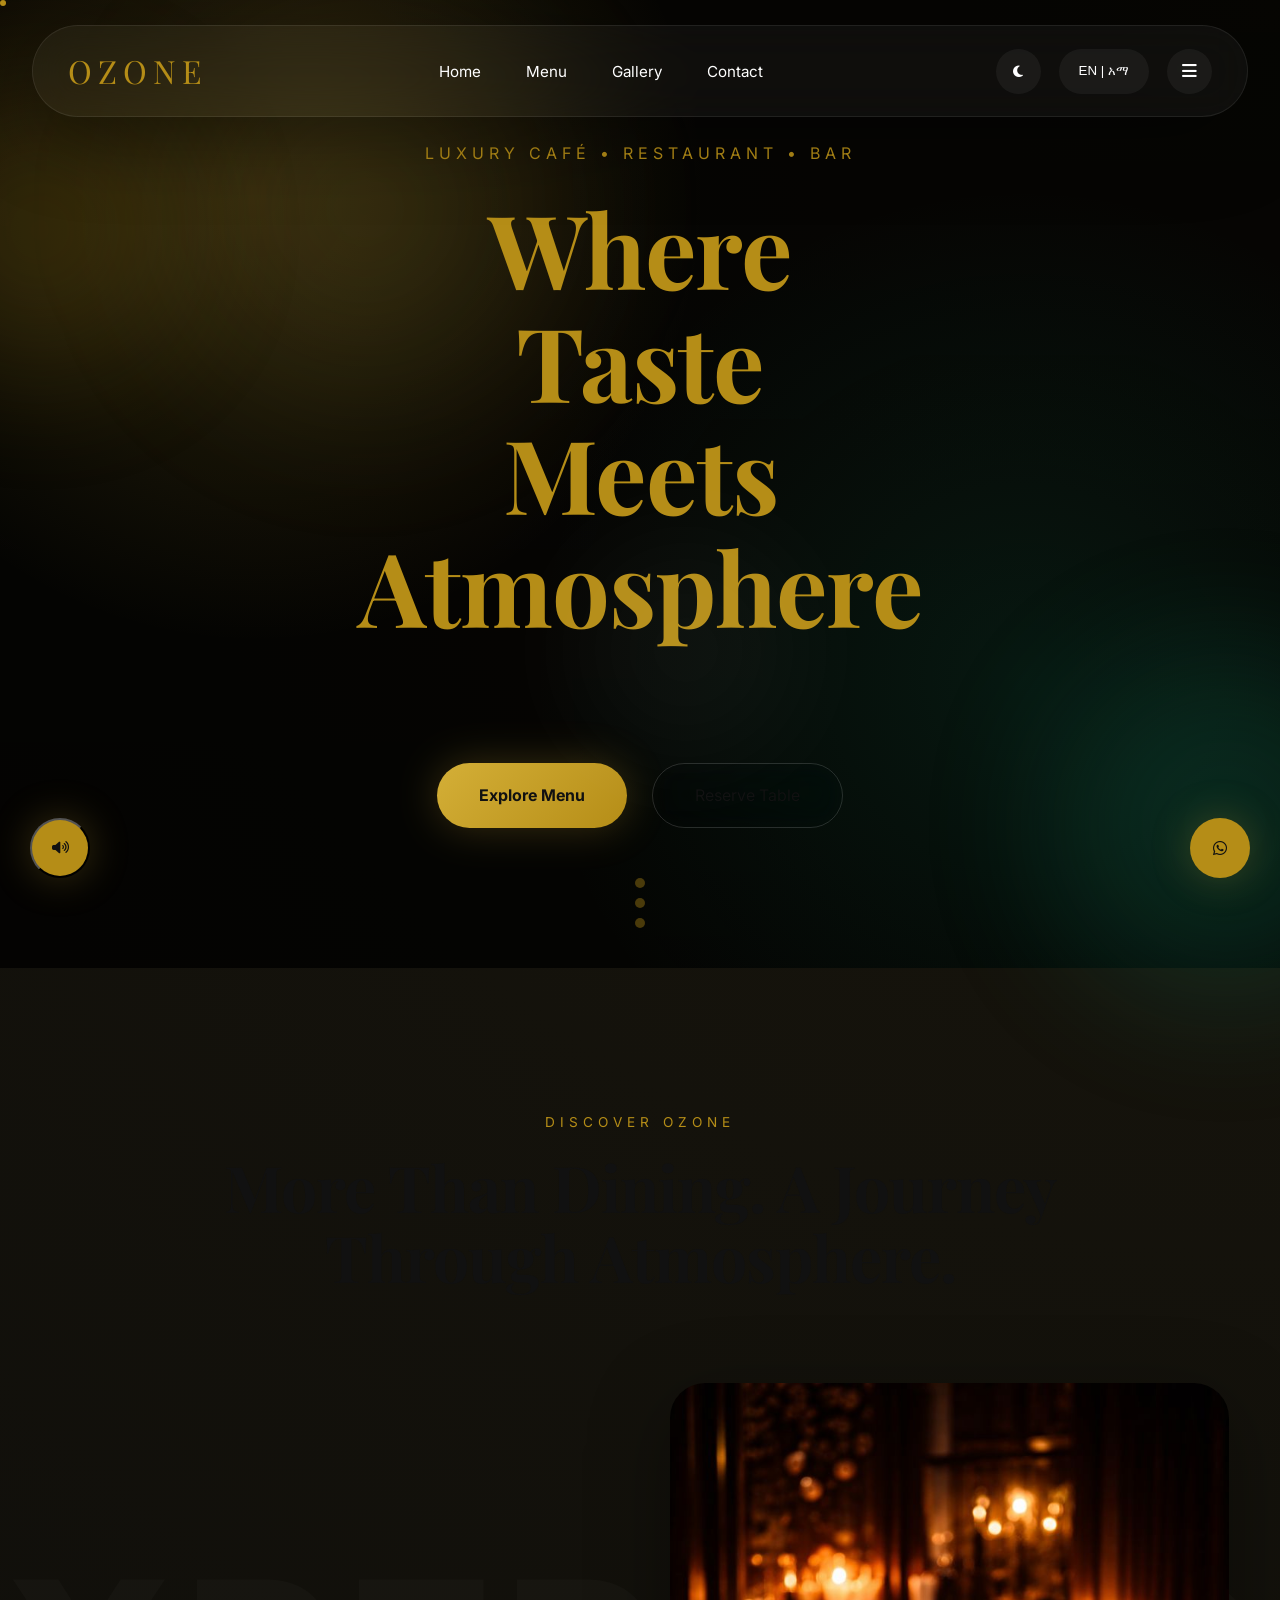
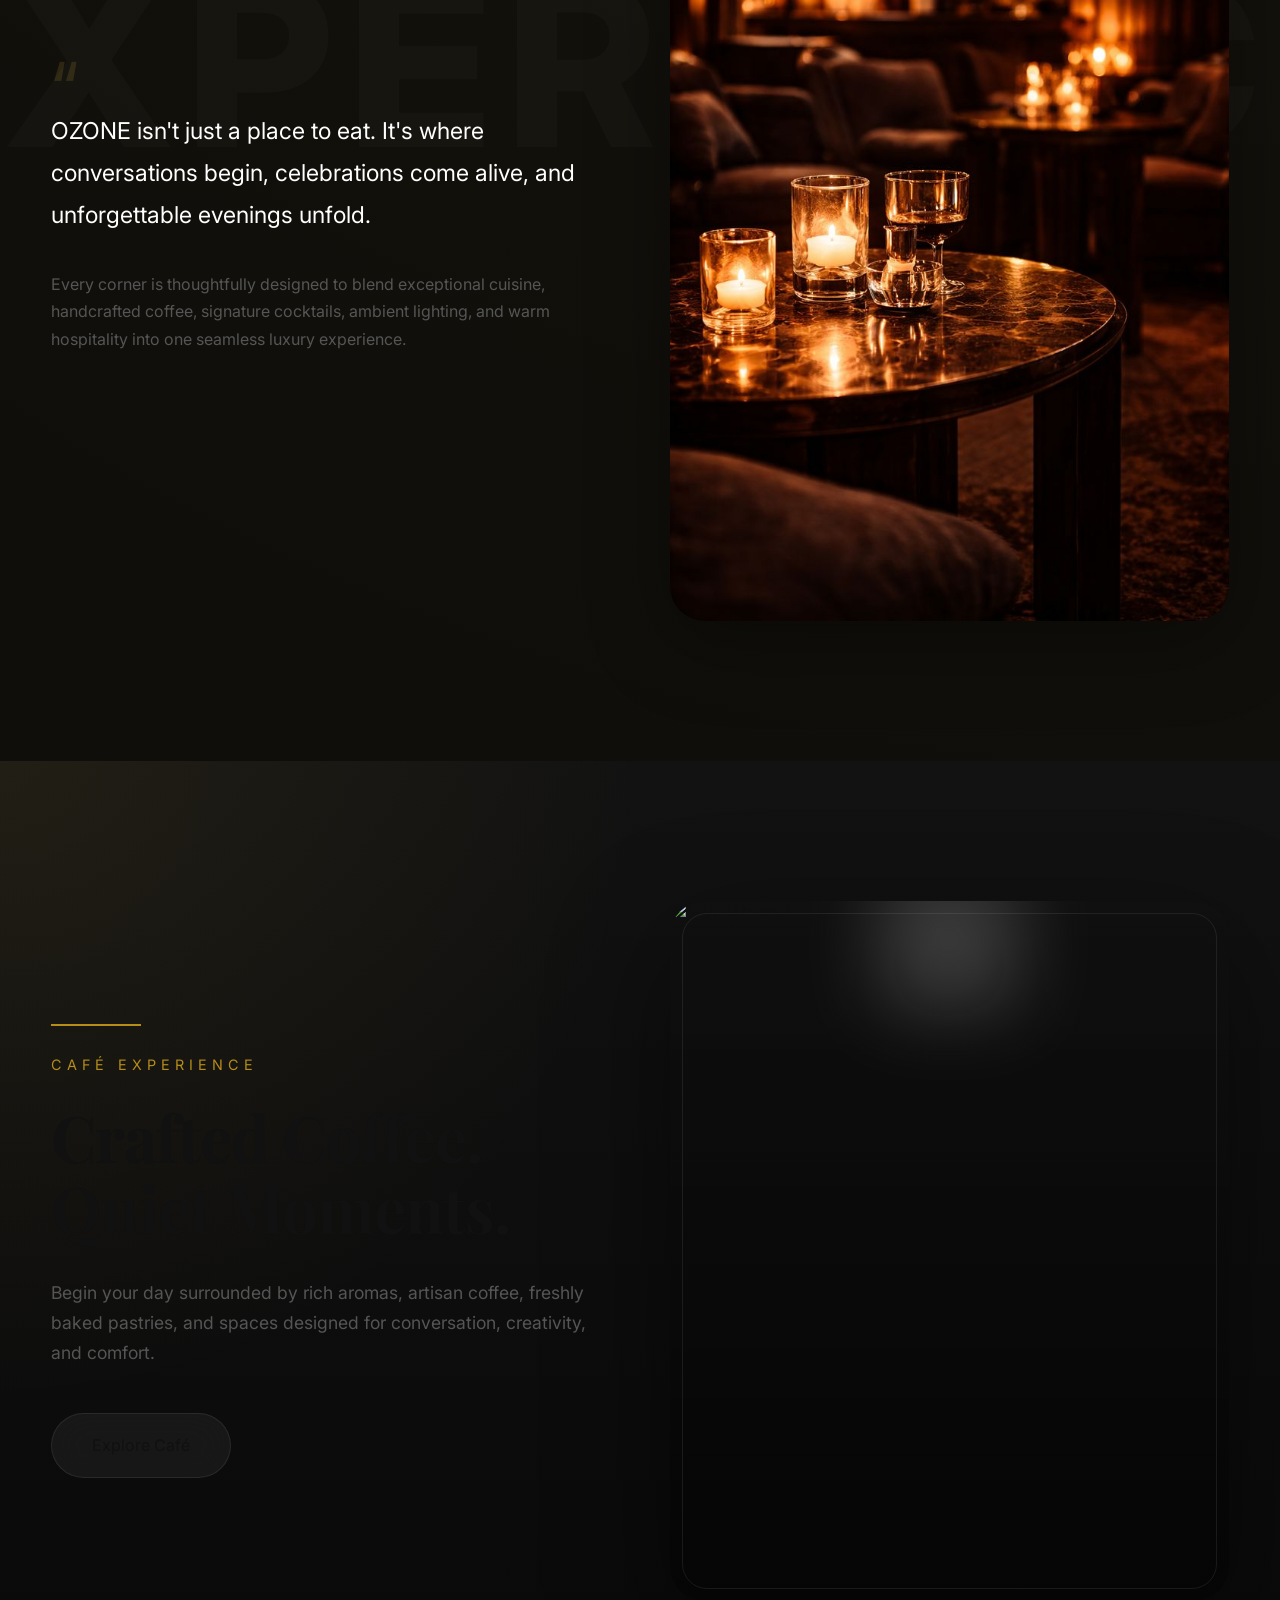
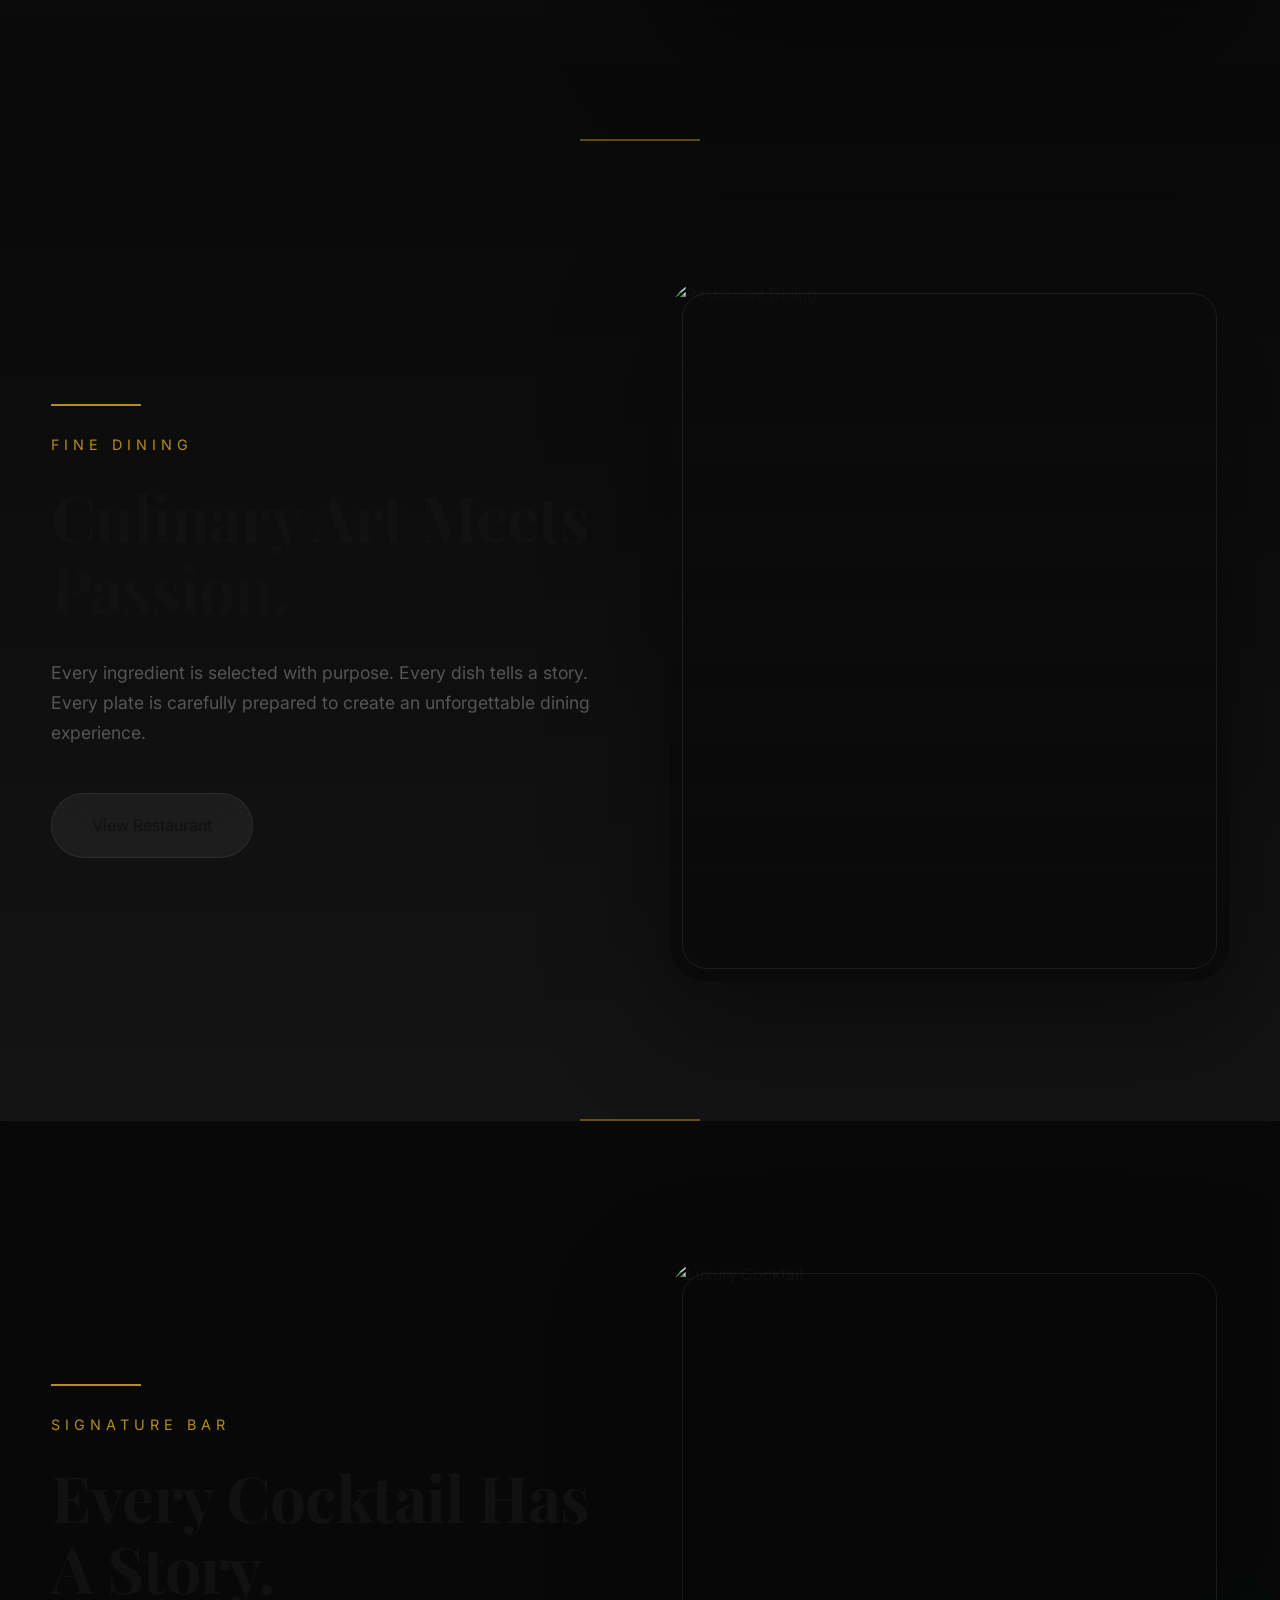
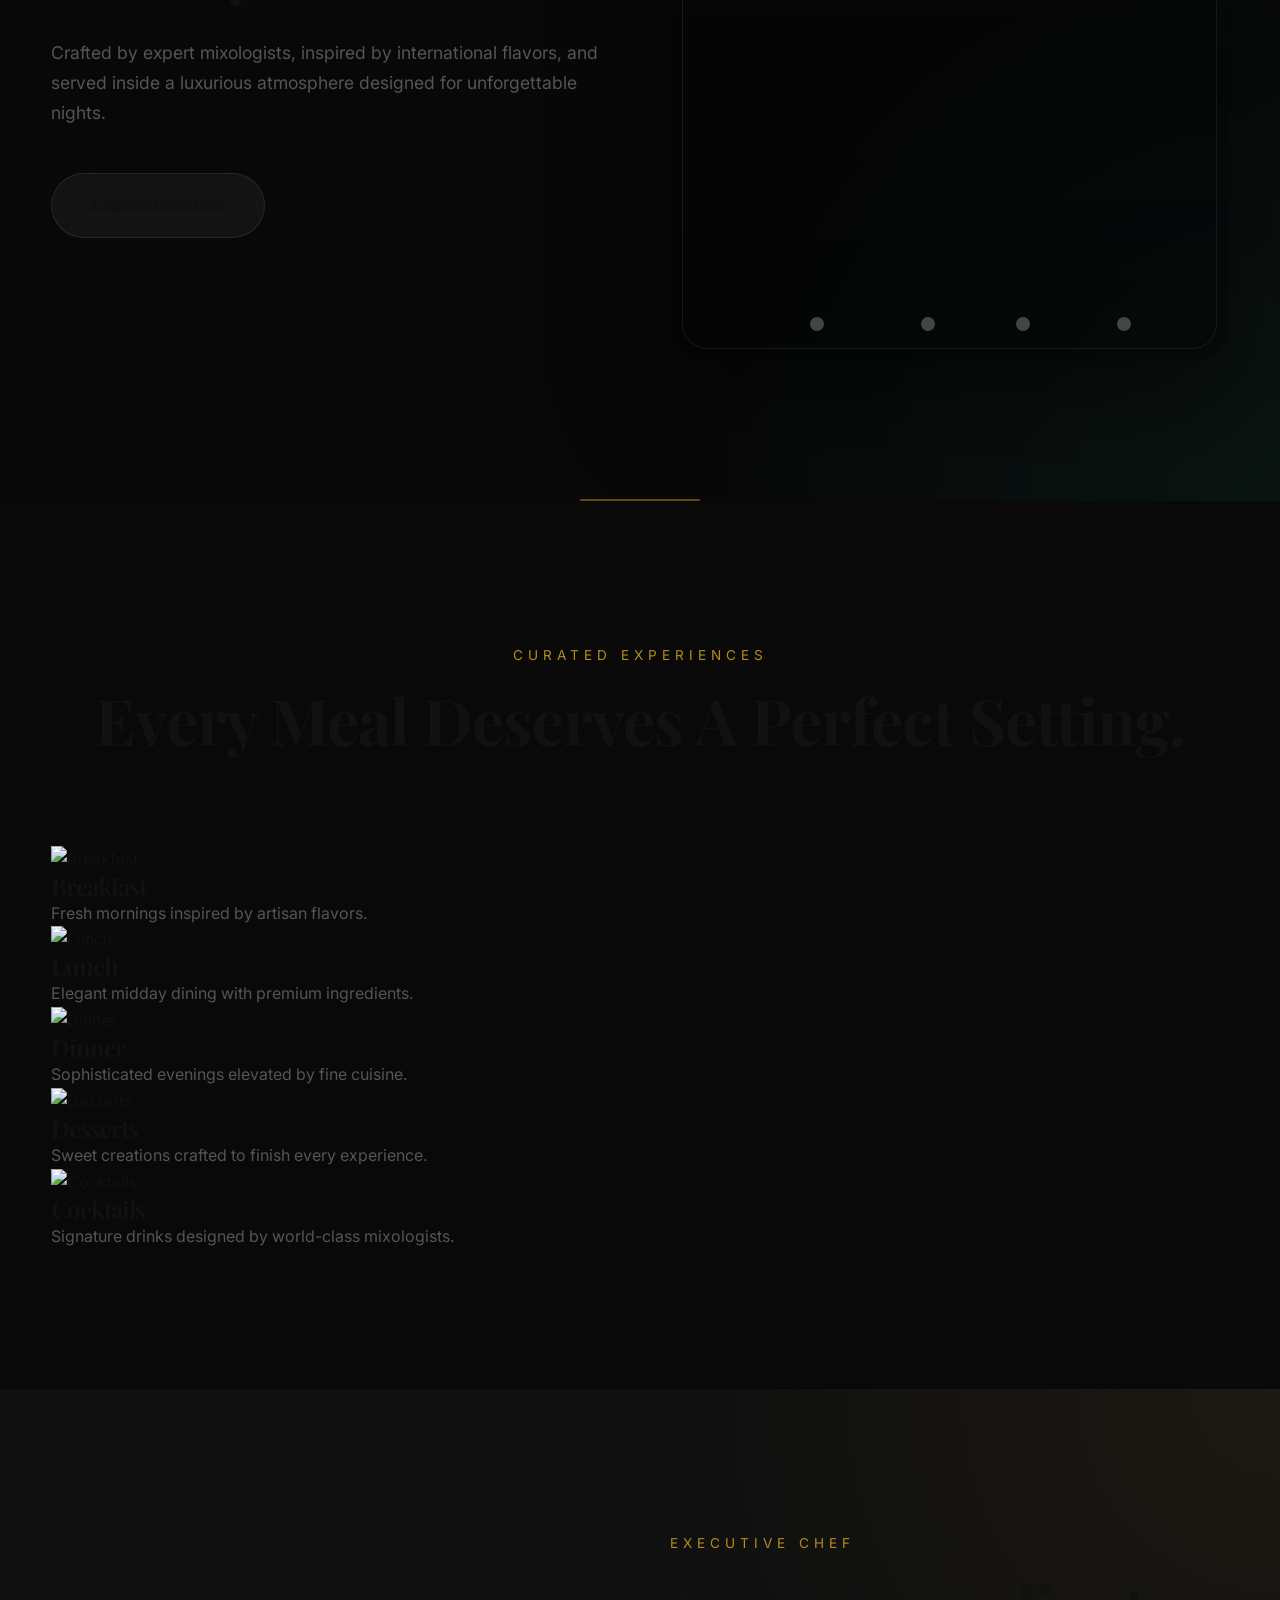
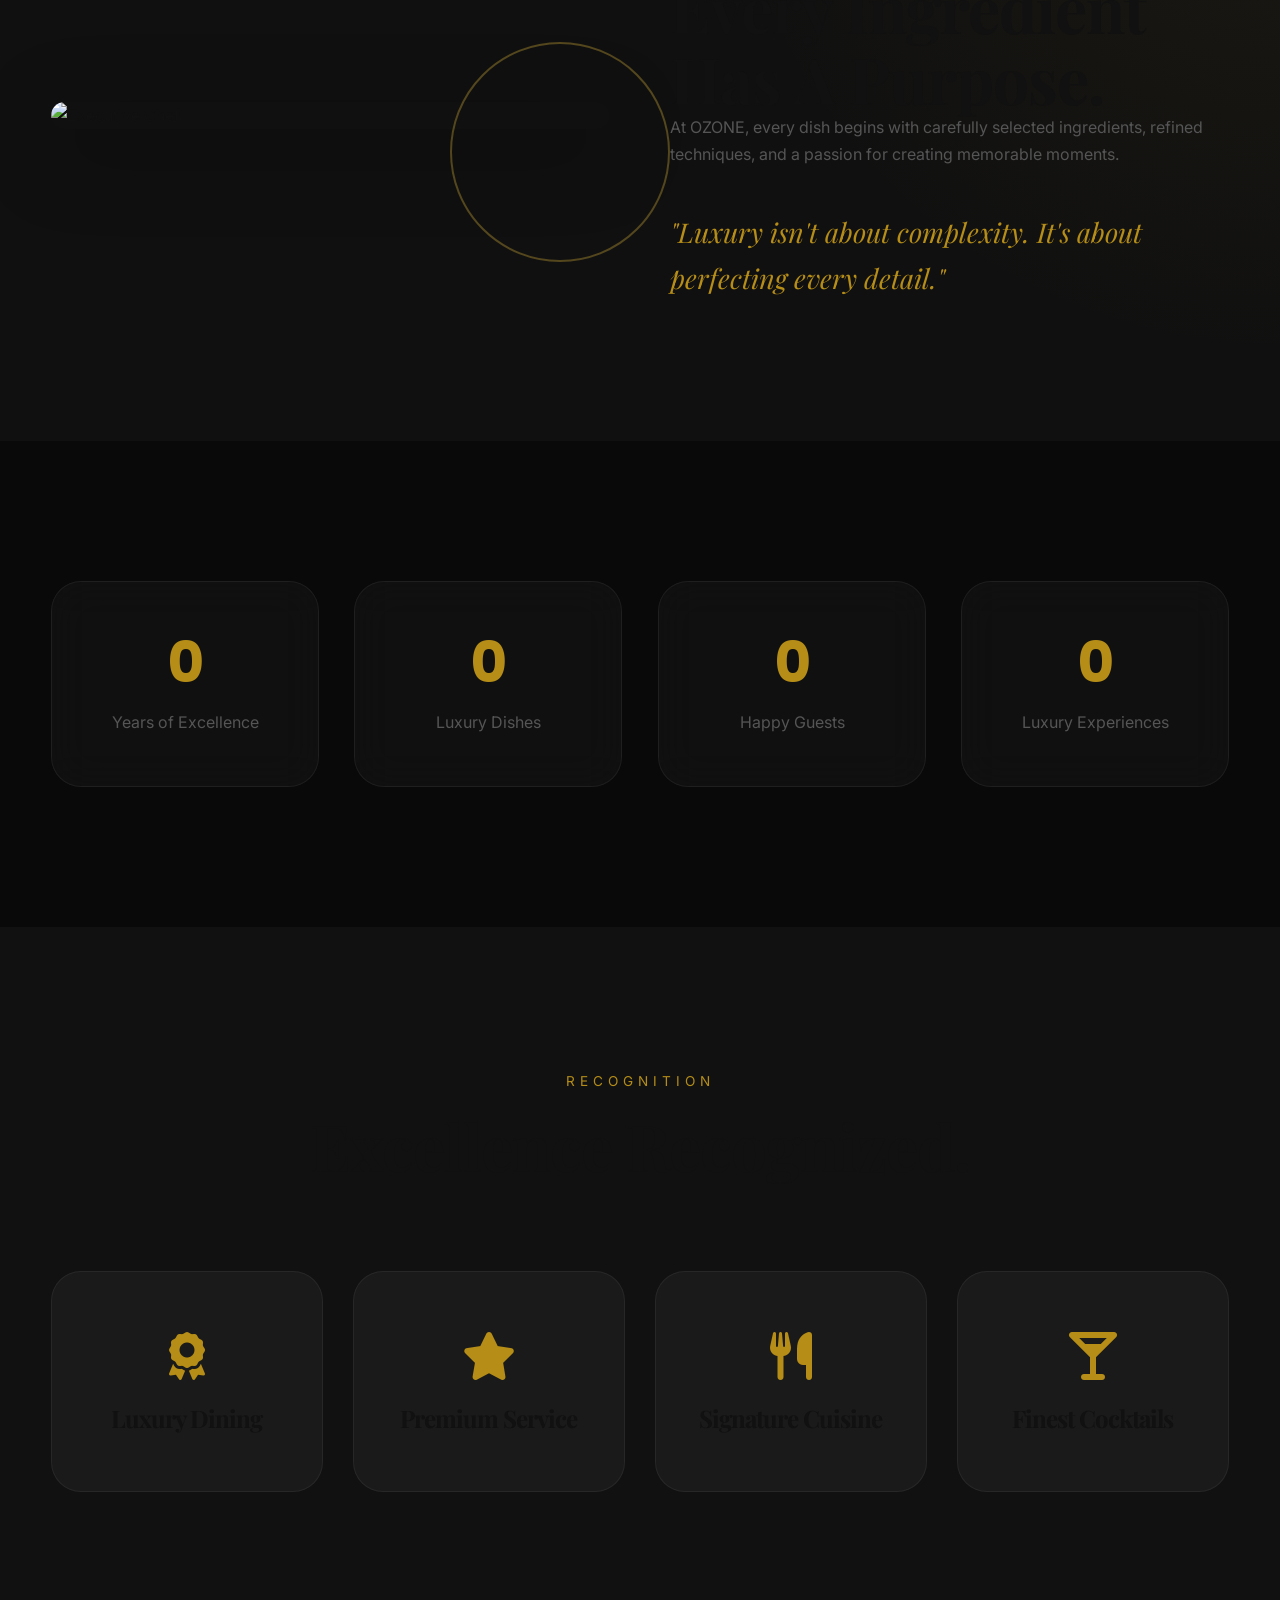
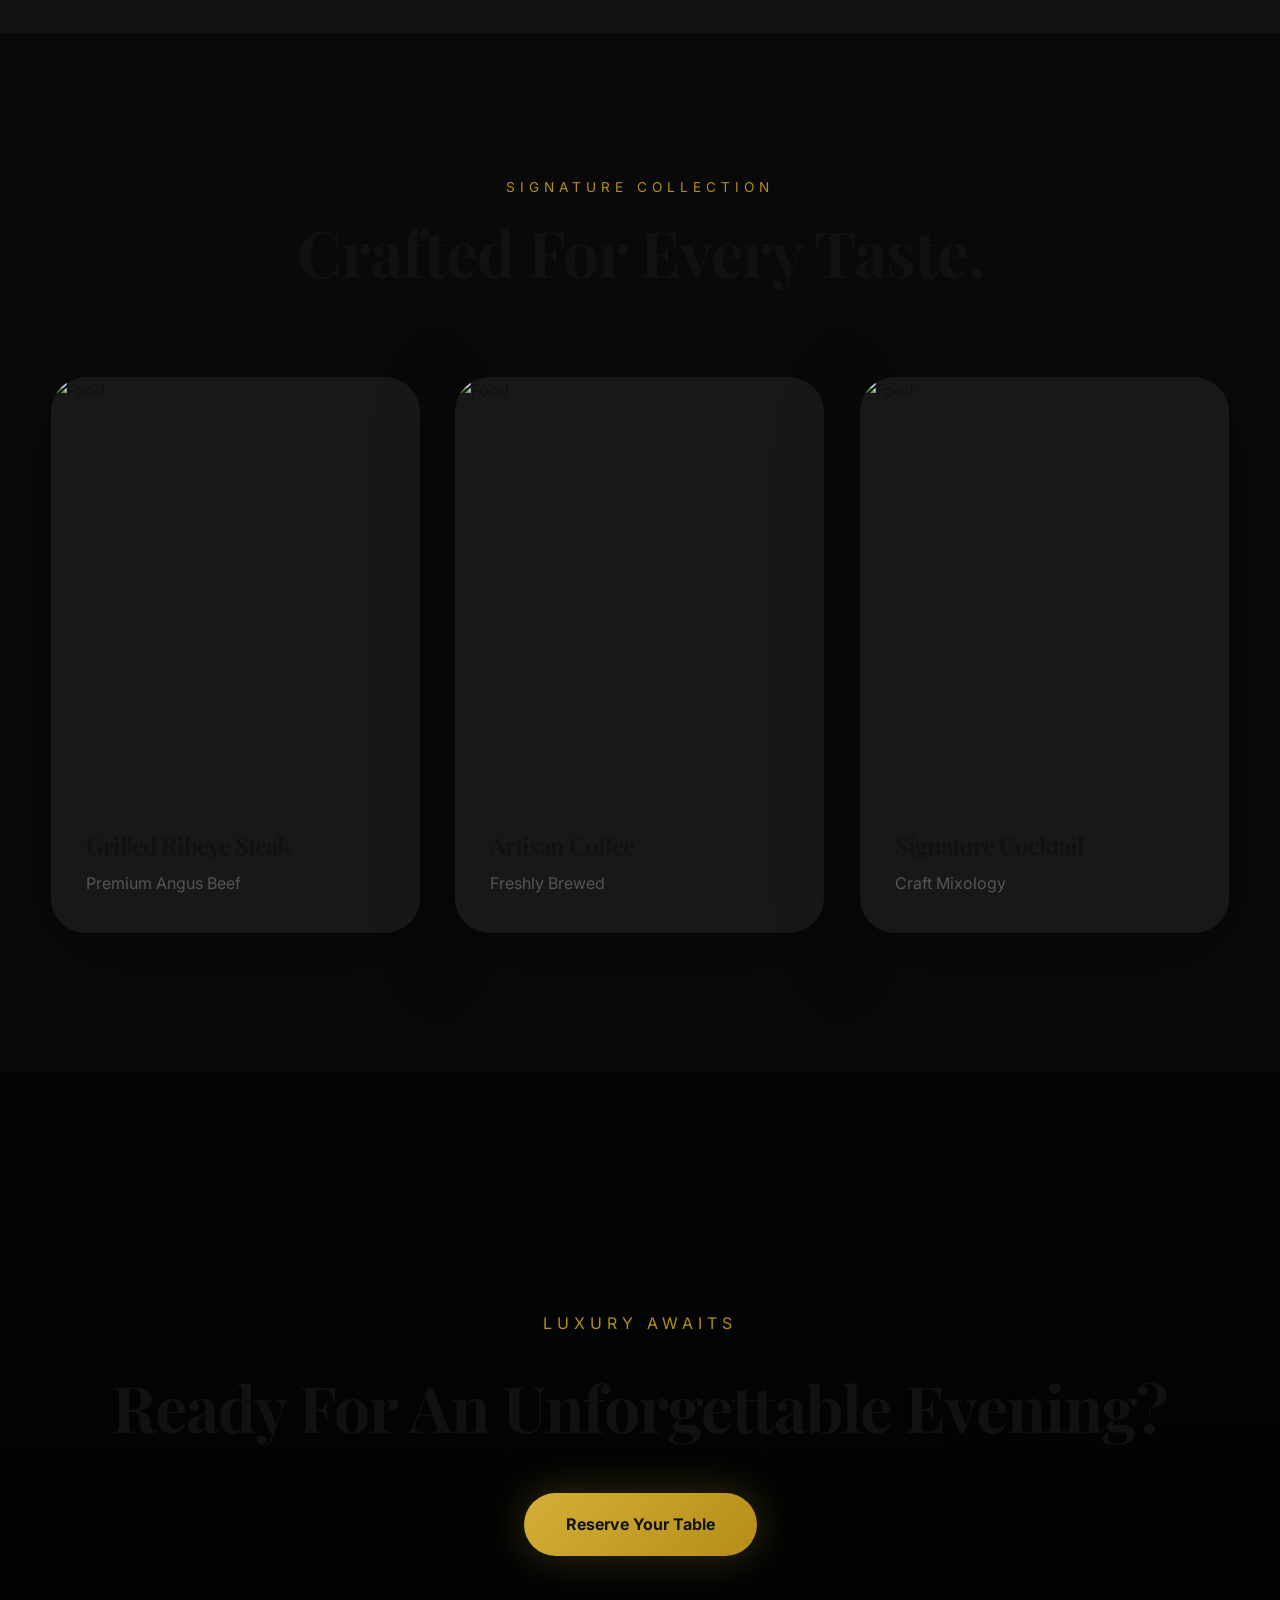
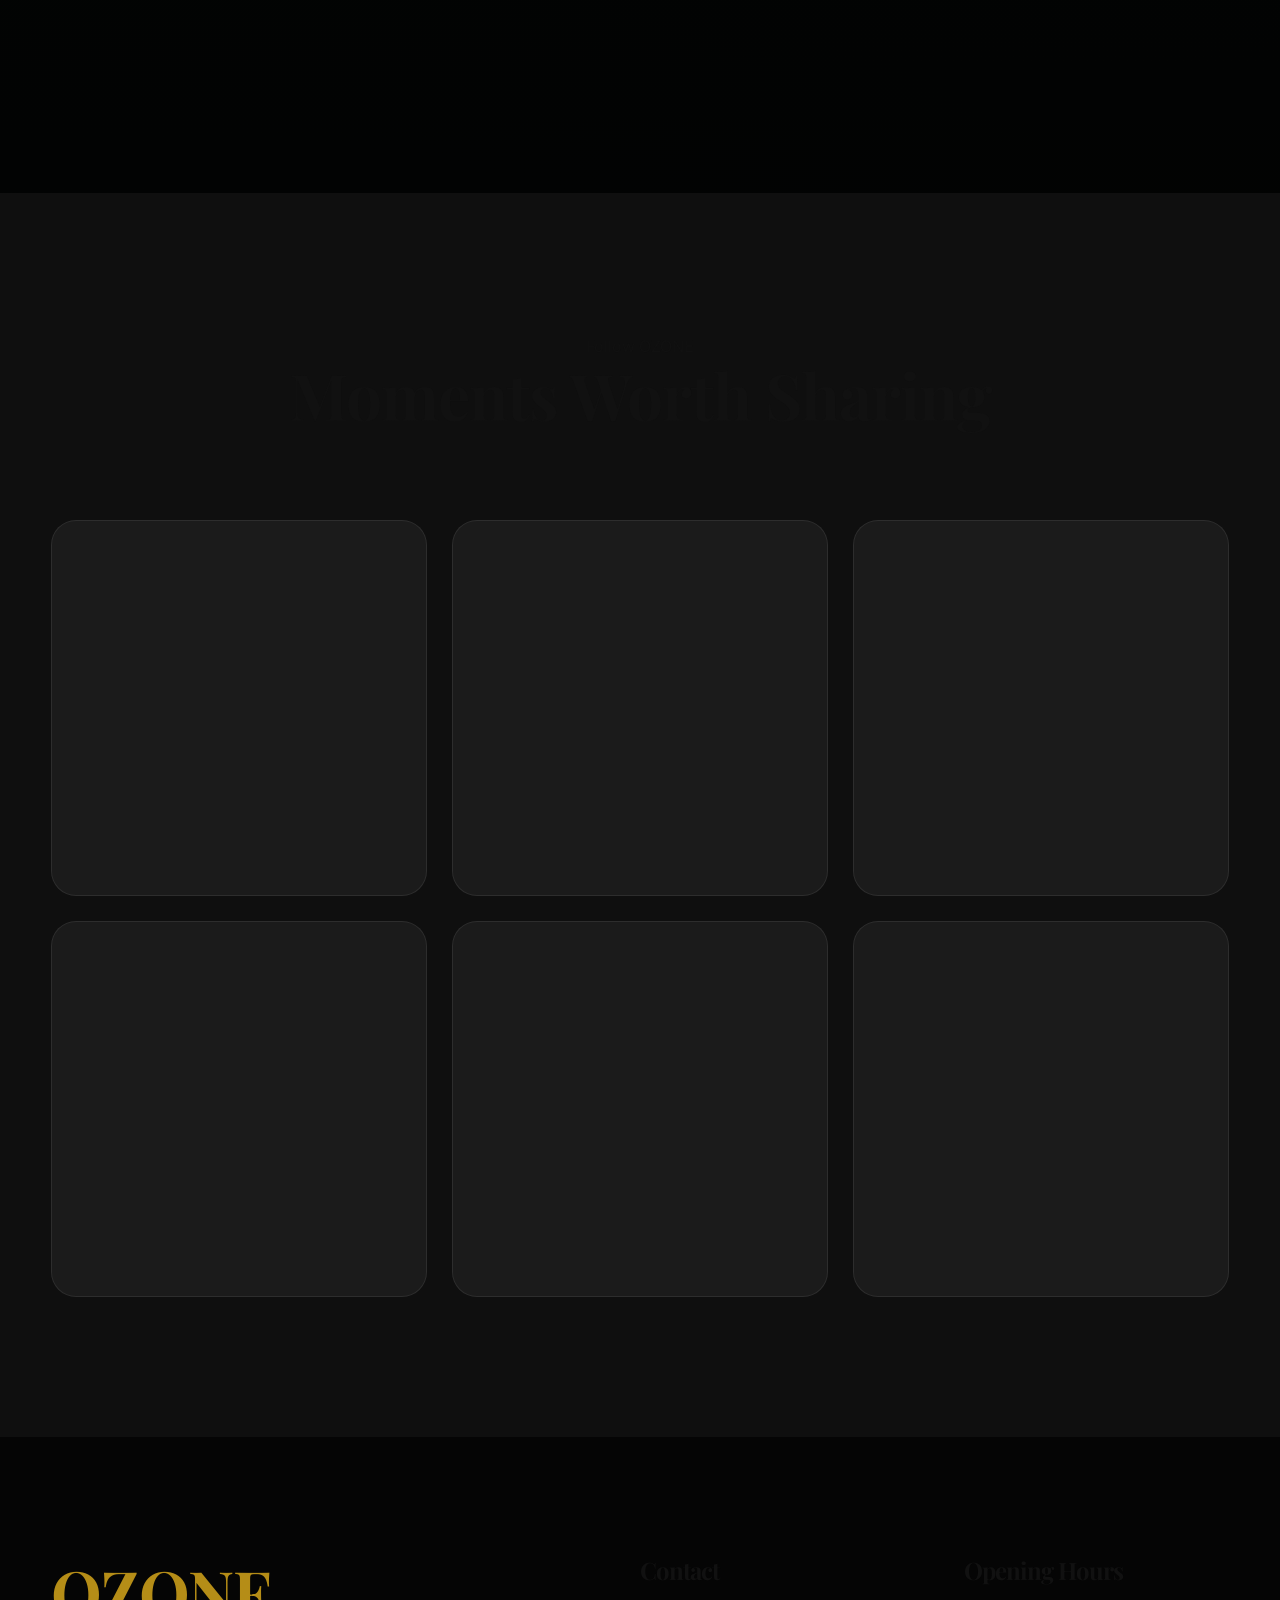
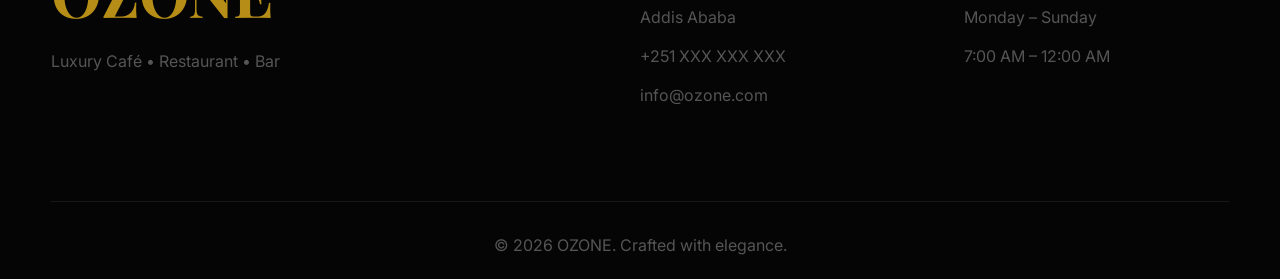
==== commit 5713161e: "Update index.html" ====
--- a/OZONE/customer/index.html
+++ b/OZONE/customer/index.html
@@ -146,7 +146,7 @@
     <section id="restaurant" class="story-section restaurant-story">
         <div class="container">
             <div class="story-image image-parallax">
-                <img src="assets/images/hero/restaurant.png" alt="Restaurant Dining">
+                <img src="OZONE/customer/assets/images/backgrounds/maiko-valentino-baez-brito-9PJXQI8Bx5A-unsplash.jpg" alt="Restaurant Dining">
             </div>
             <div class="story-content">
                 <span class="story-label" data-i18n="rest.label">Fine Dining</span>
@@ -190,7 +190,7 @@
                     <p data-i18n="sig.breakfast.p">Fresh mornings inspired by artisan flavors.</p>
                 </article>
                 <article class="signature-card">
-                    <div class="card-image"><img src="assets/images/foods/lunch.jpg" alt="Lunch"></div>
+                    <div class="card-image"><img src="OZONE/customer/assets/images/backgrounds/1055599909537428.jfif" alt="Lunch"></div>
                     <h3 data-i18n="sig.lunch">Lunch</h3>
                     <p data-i18n="sig.lunch.p">Elegant midday dining with premium ingredients.</p>
                 </article>
@@ -218,7 +218,7 @@
         <div class="container">
             <div class="chef-grid">
                 <div class="chef-image">
-                    <img src="assets/images/backgrounds/chef.jpg" alt="Executive Chef">
+                    <img src="OZONE/customer/assets/images/backgrounds/chef.jpg" alt="Executive Chef">
                     <div class="gold-circle"></div>
                 </div>
                 <div class="chef-content">
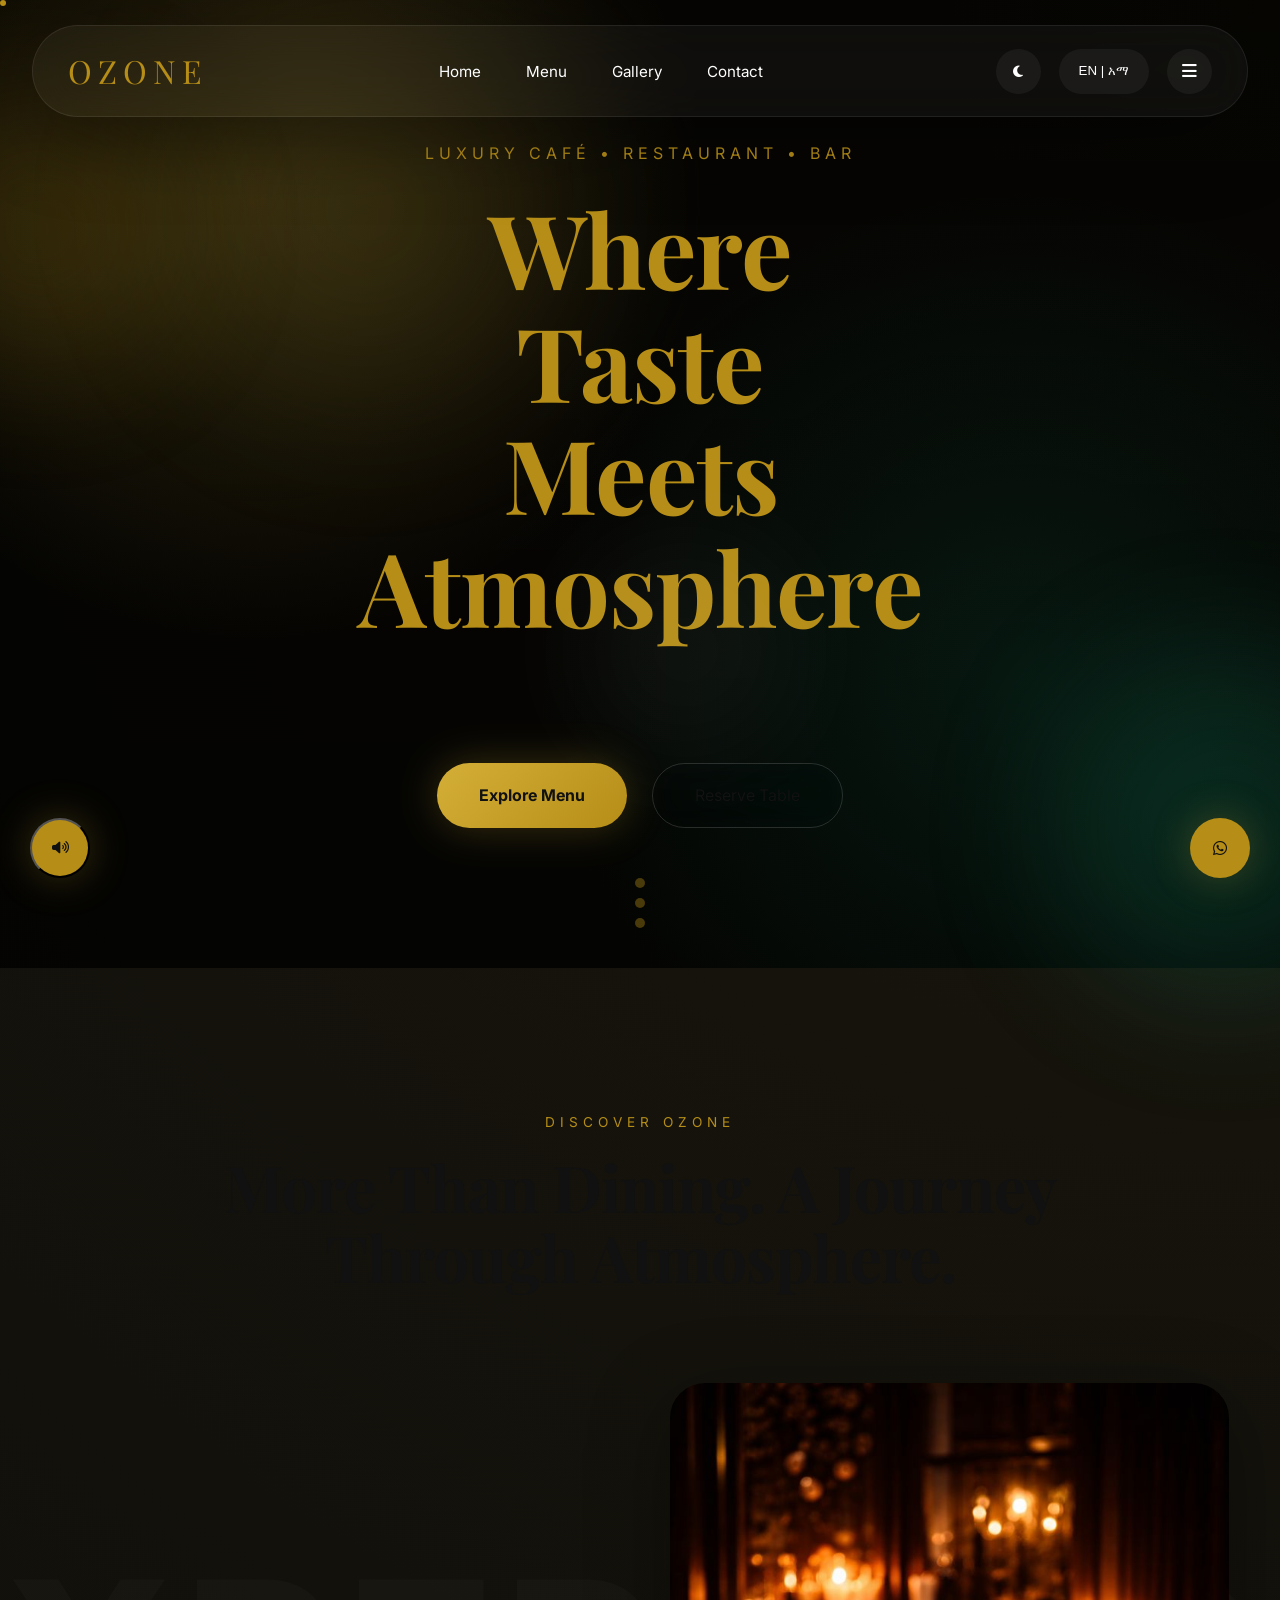
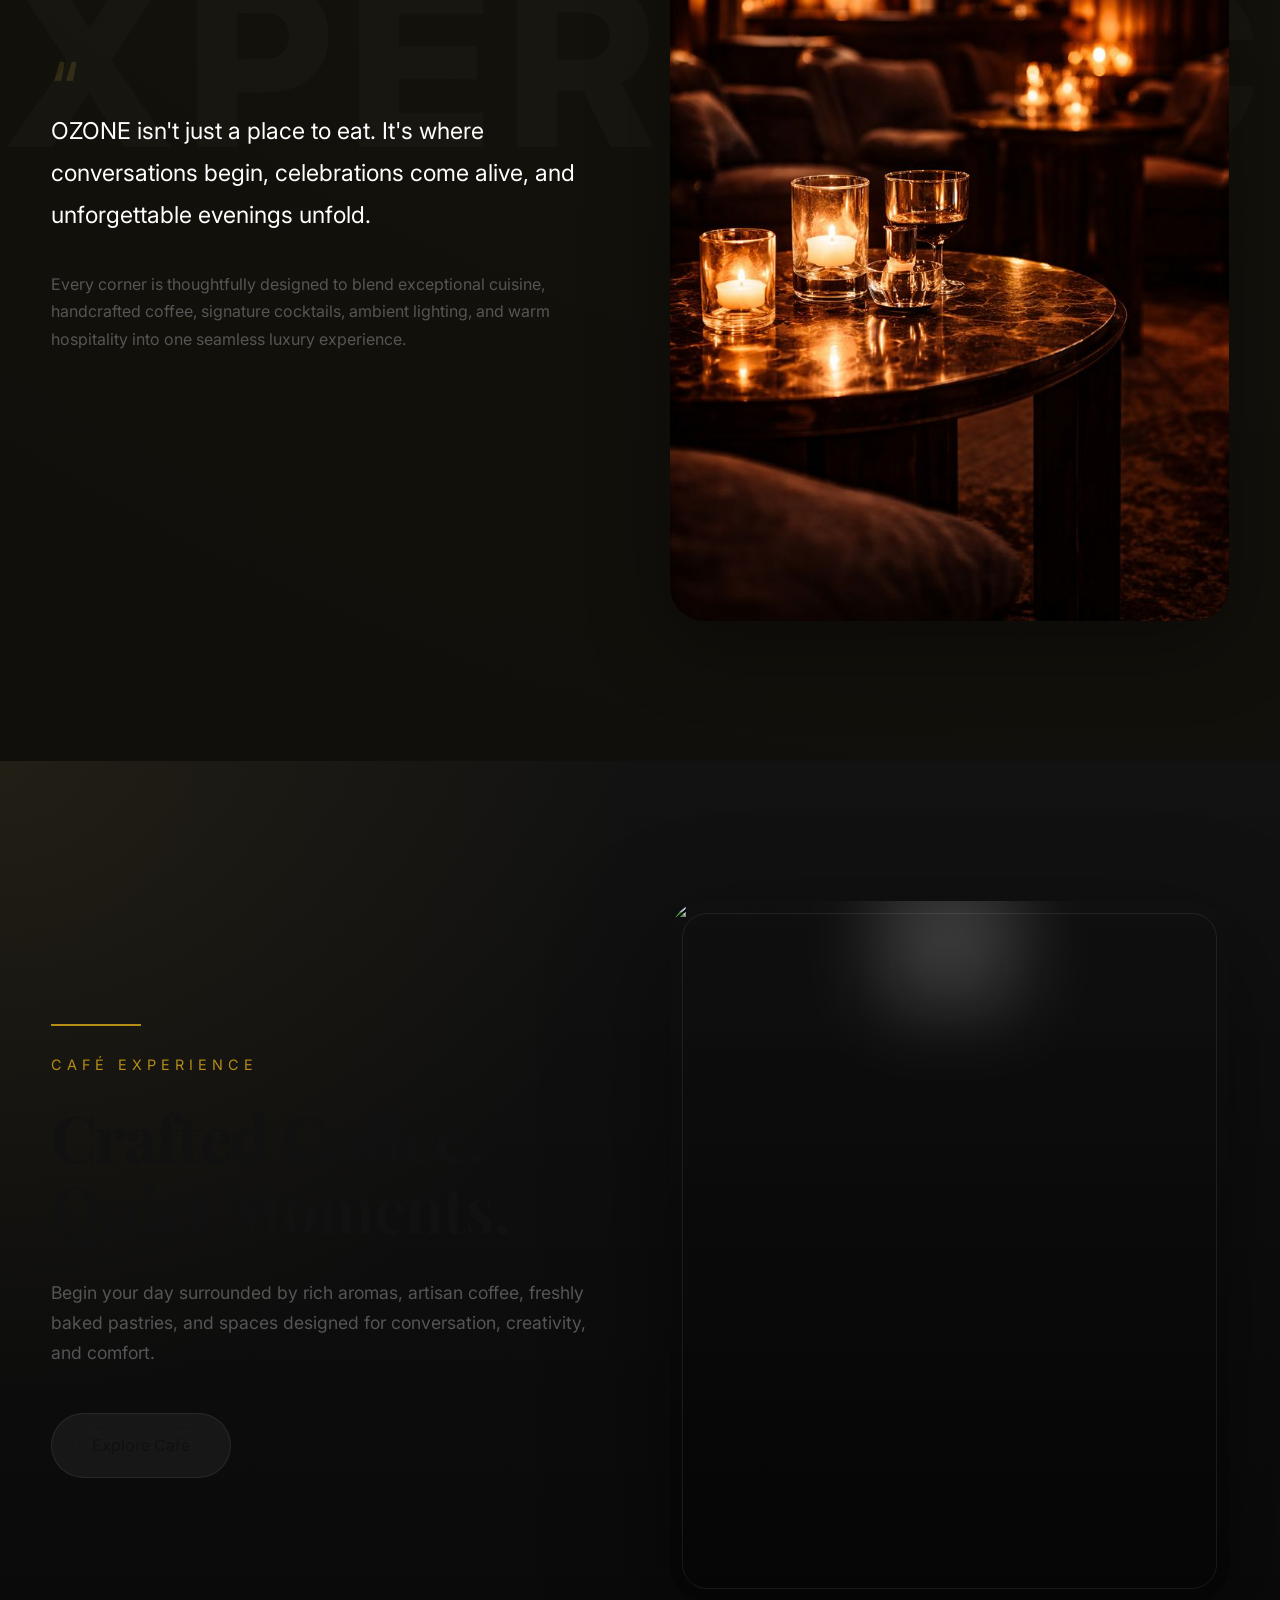
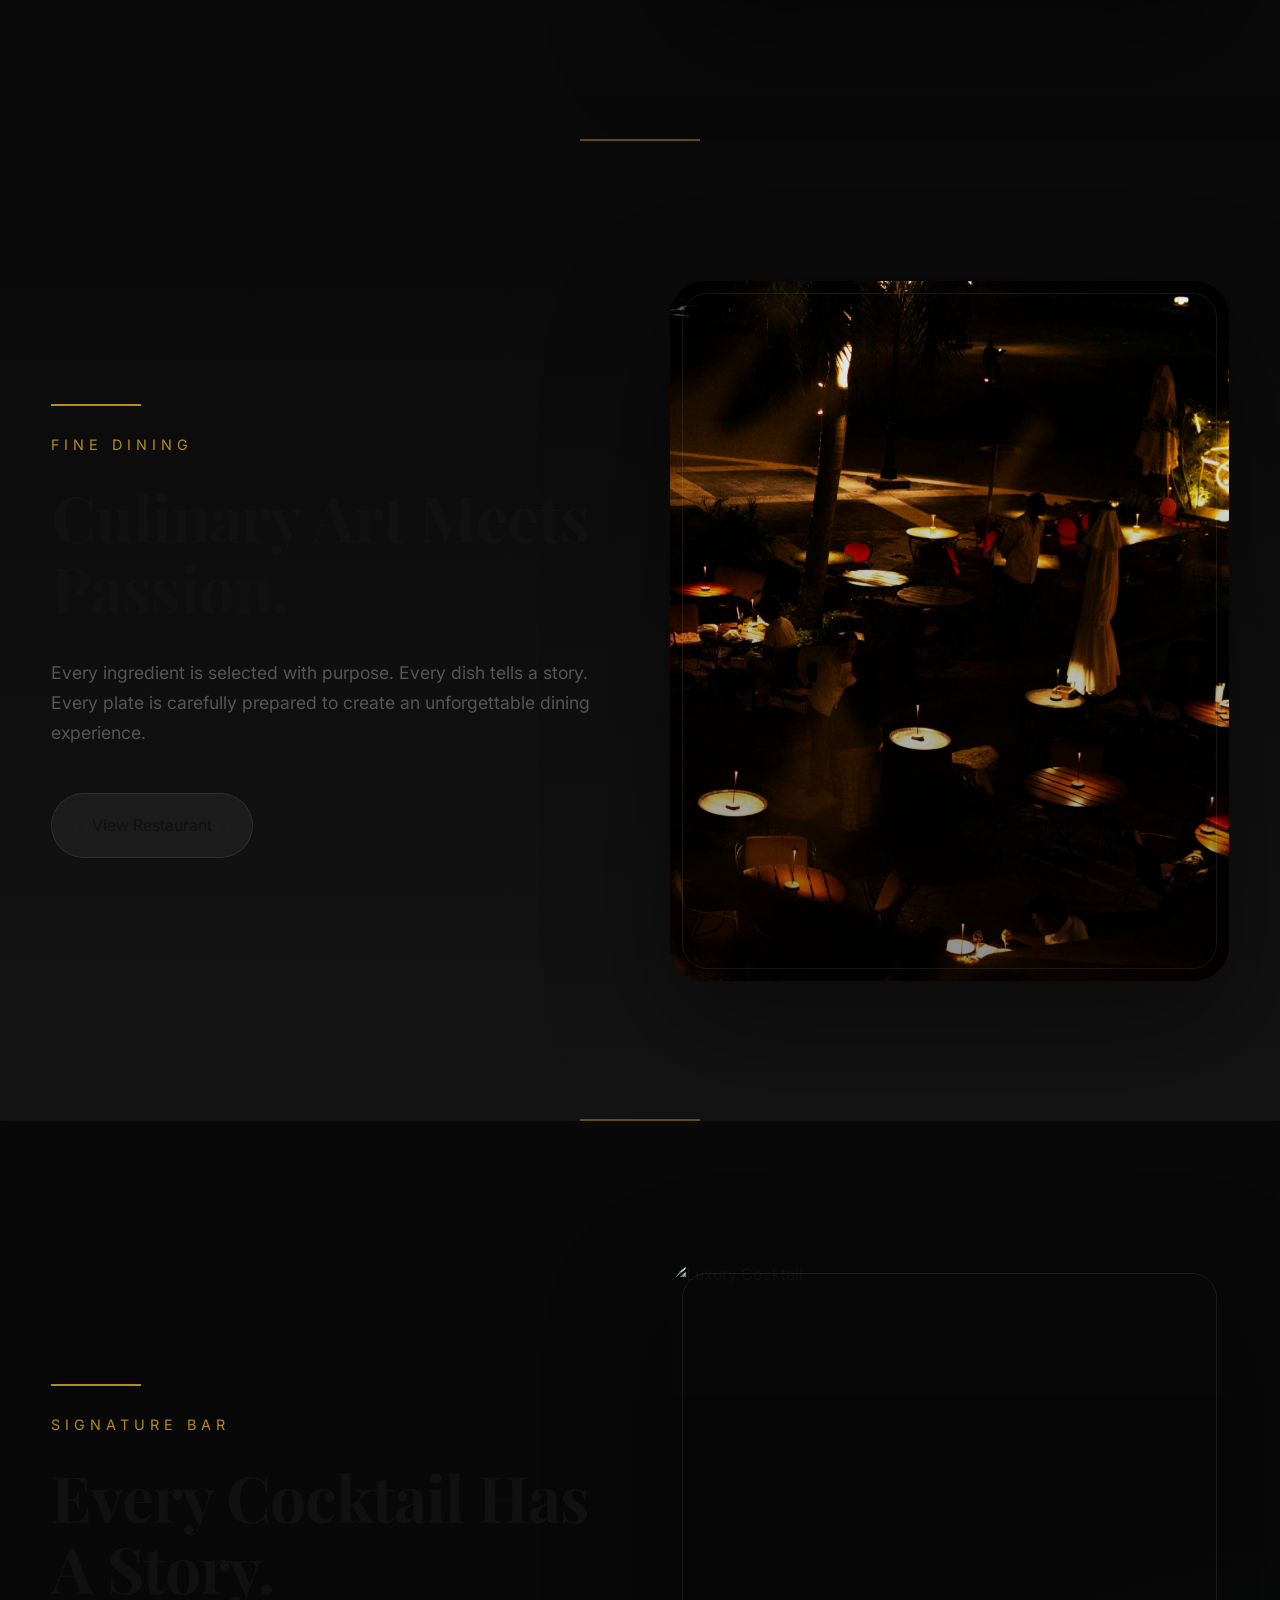
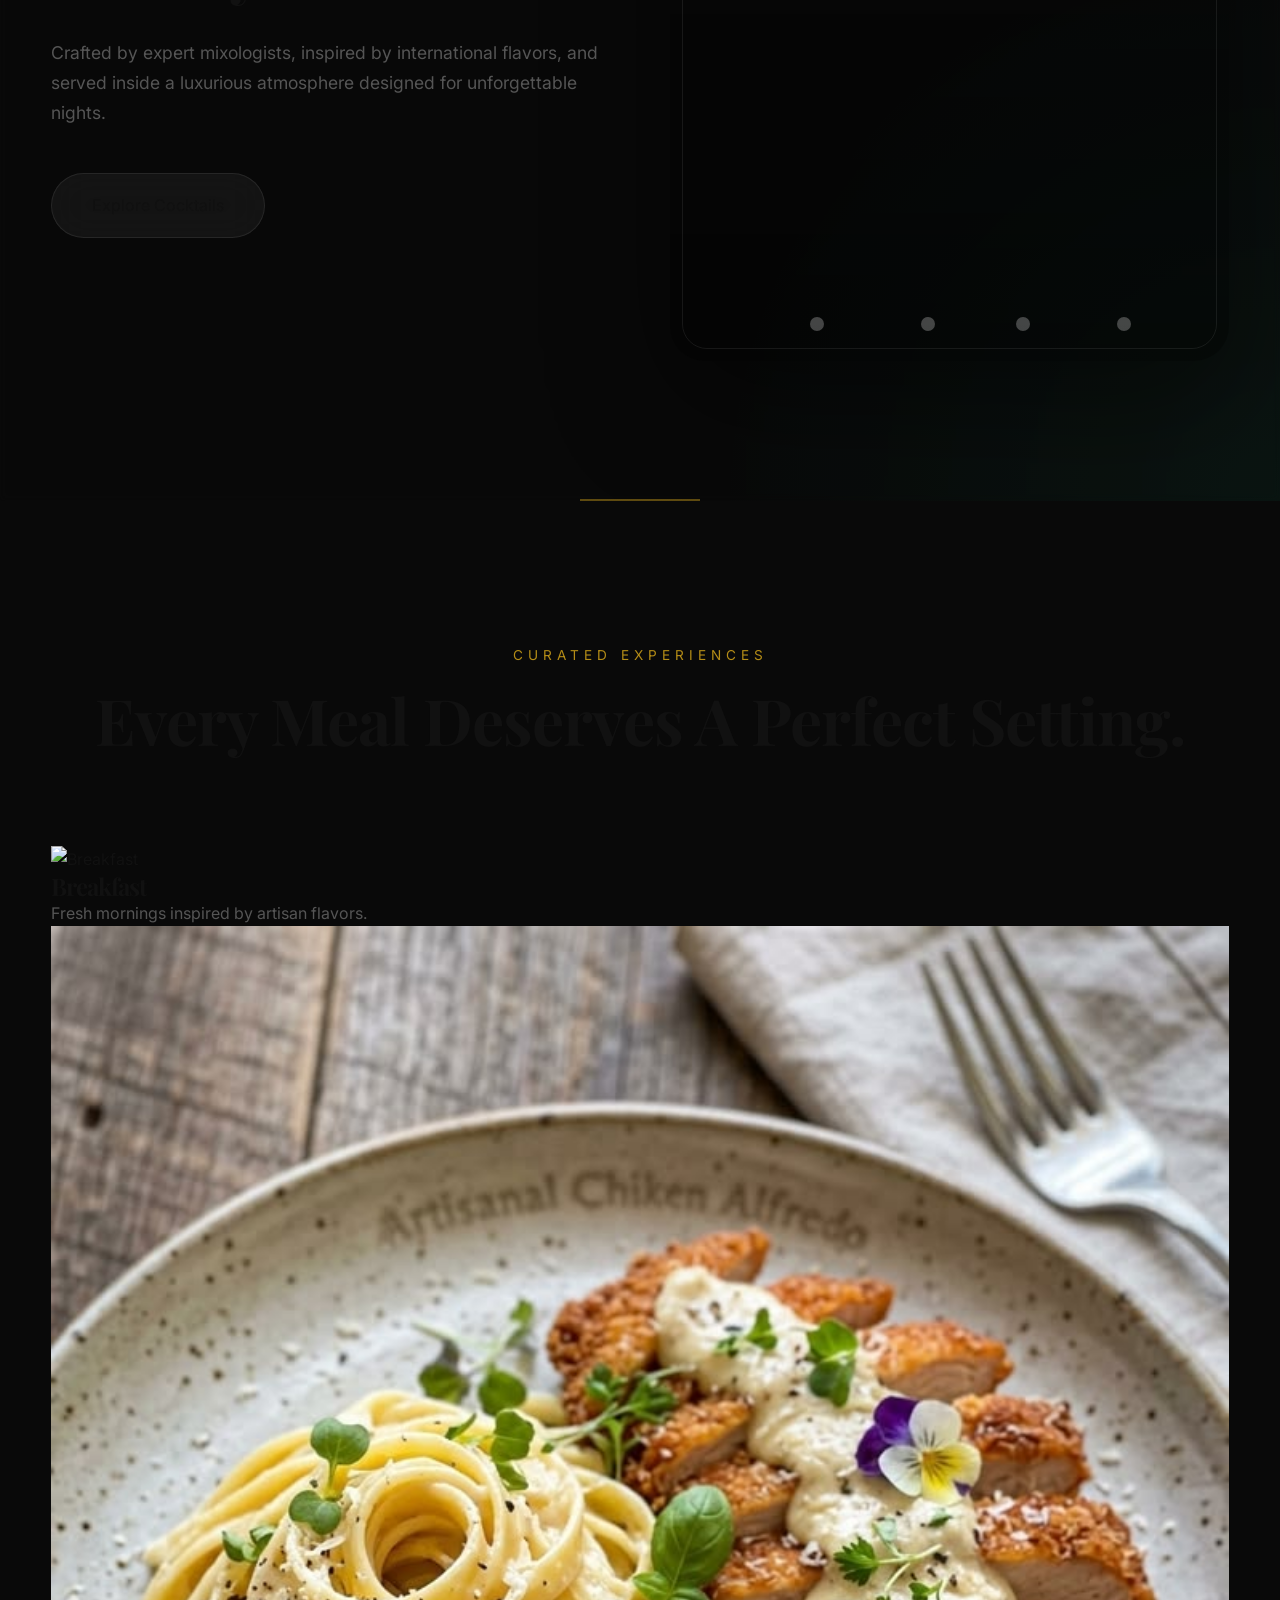
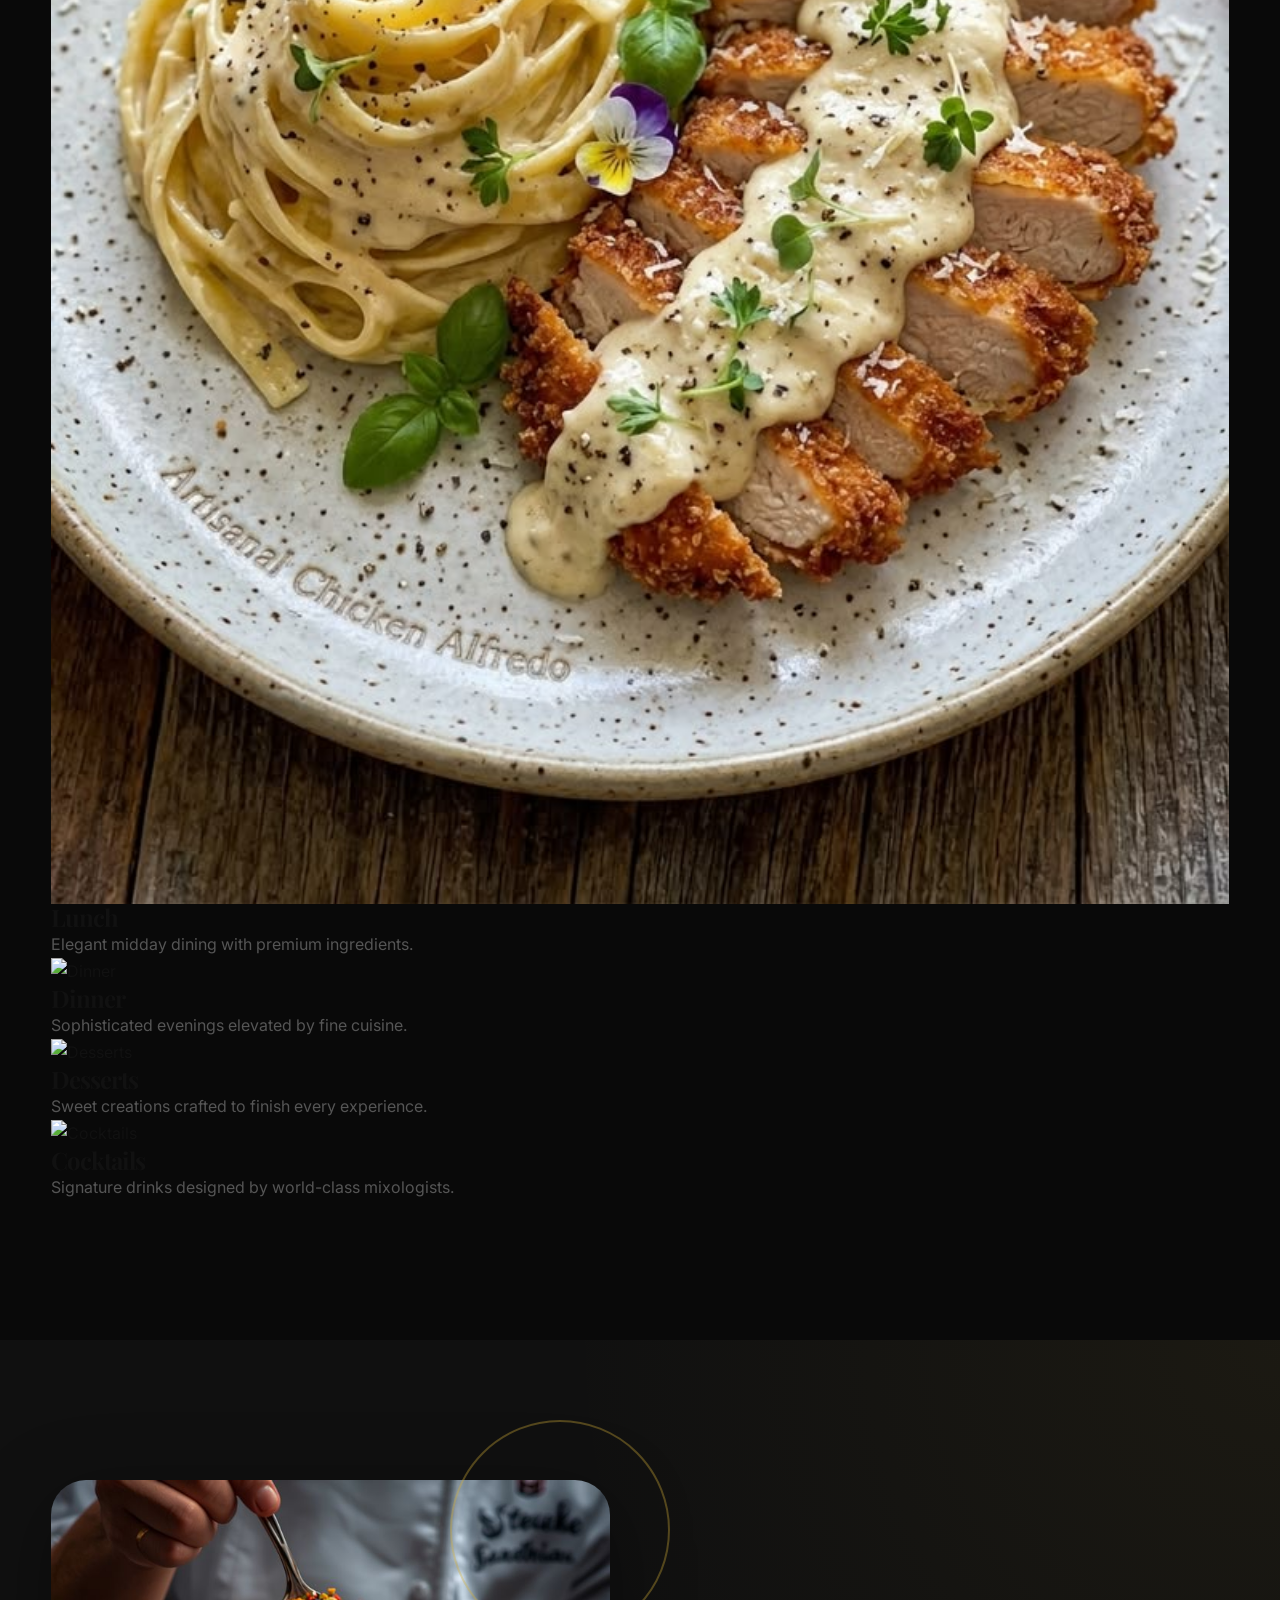
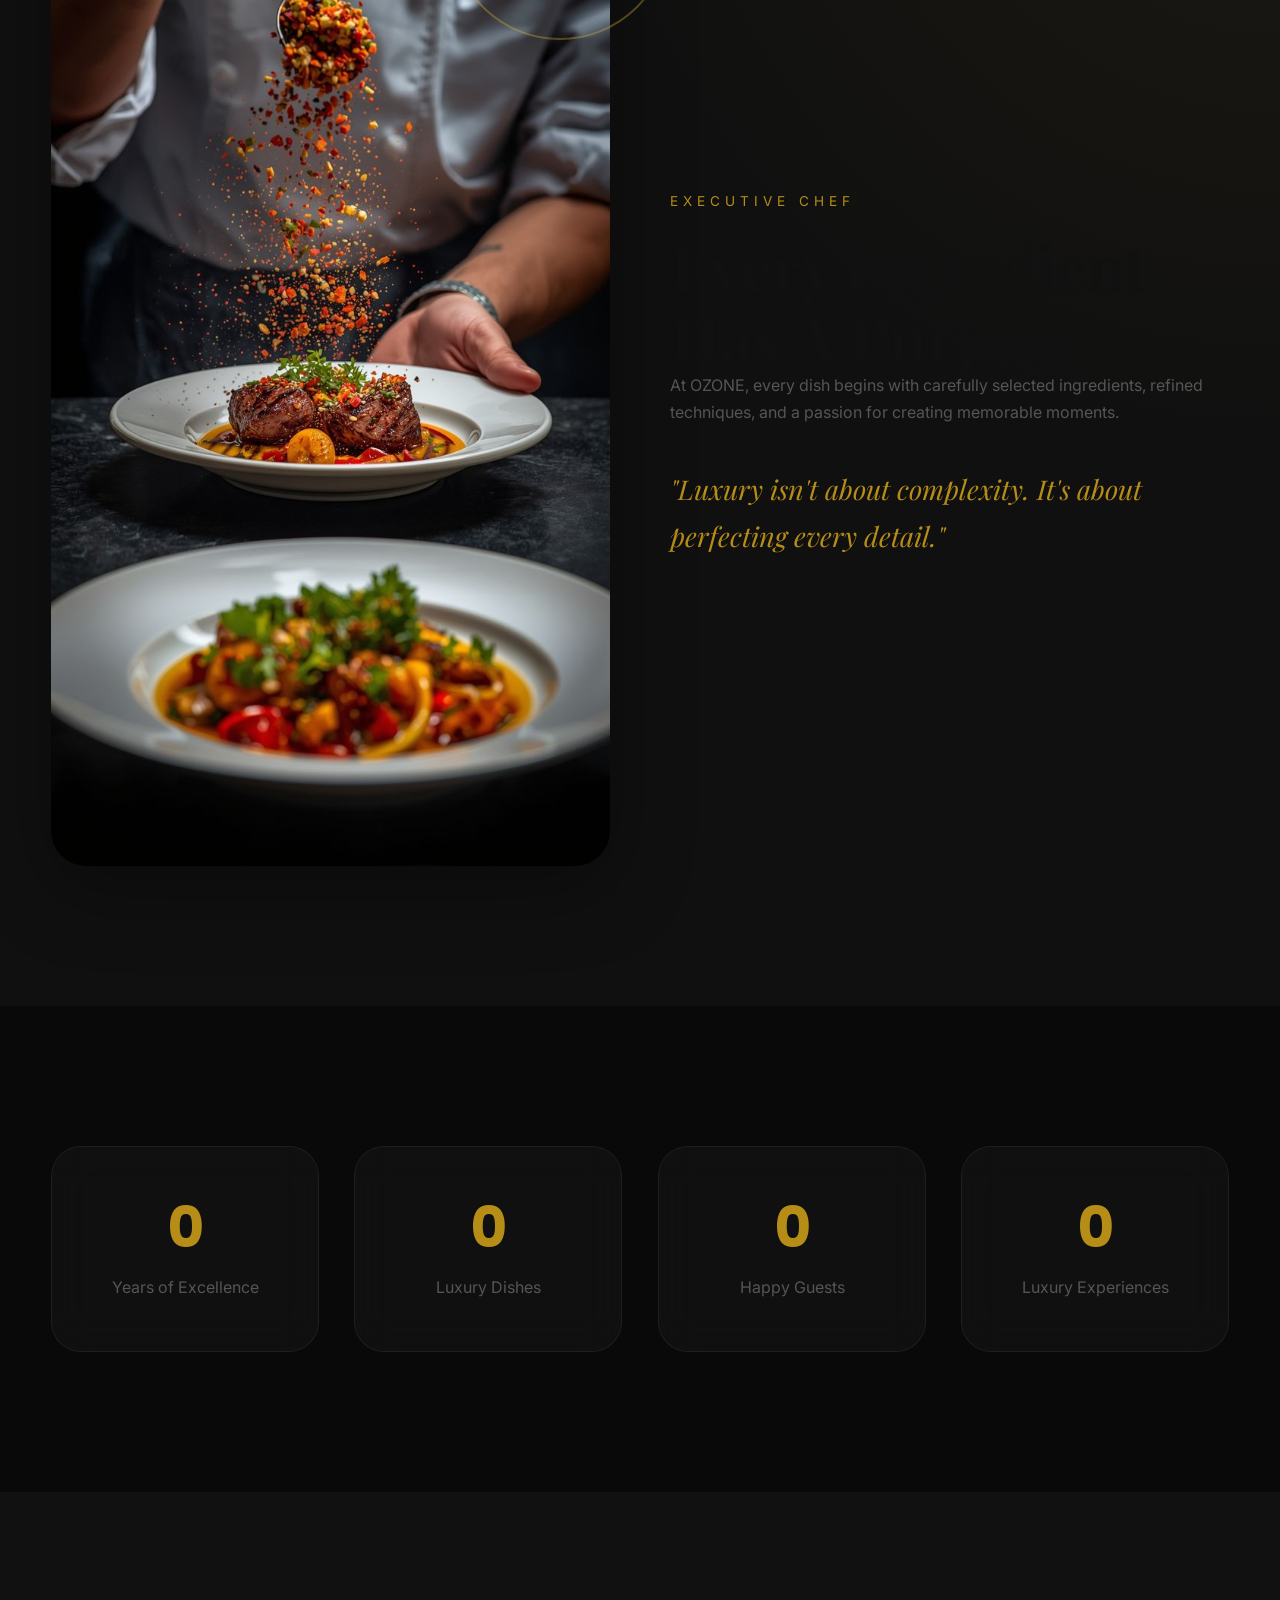
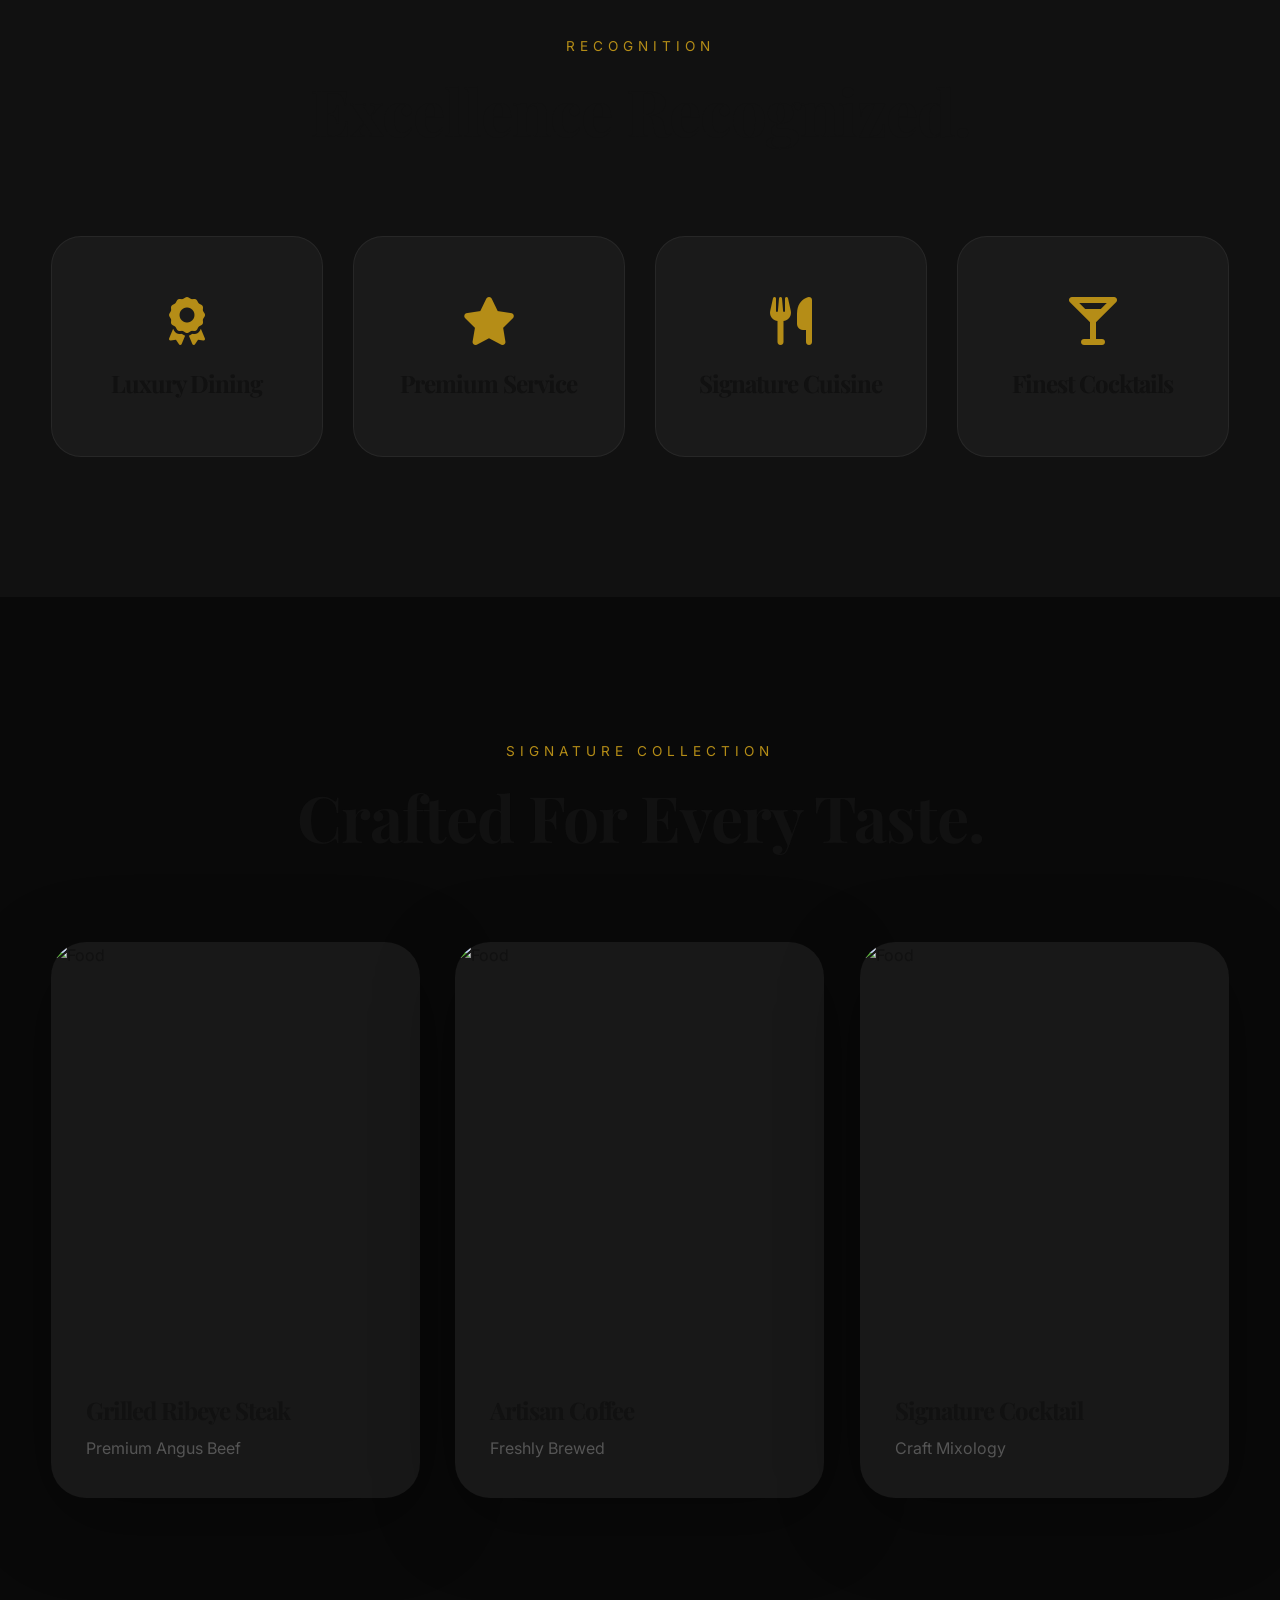
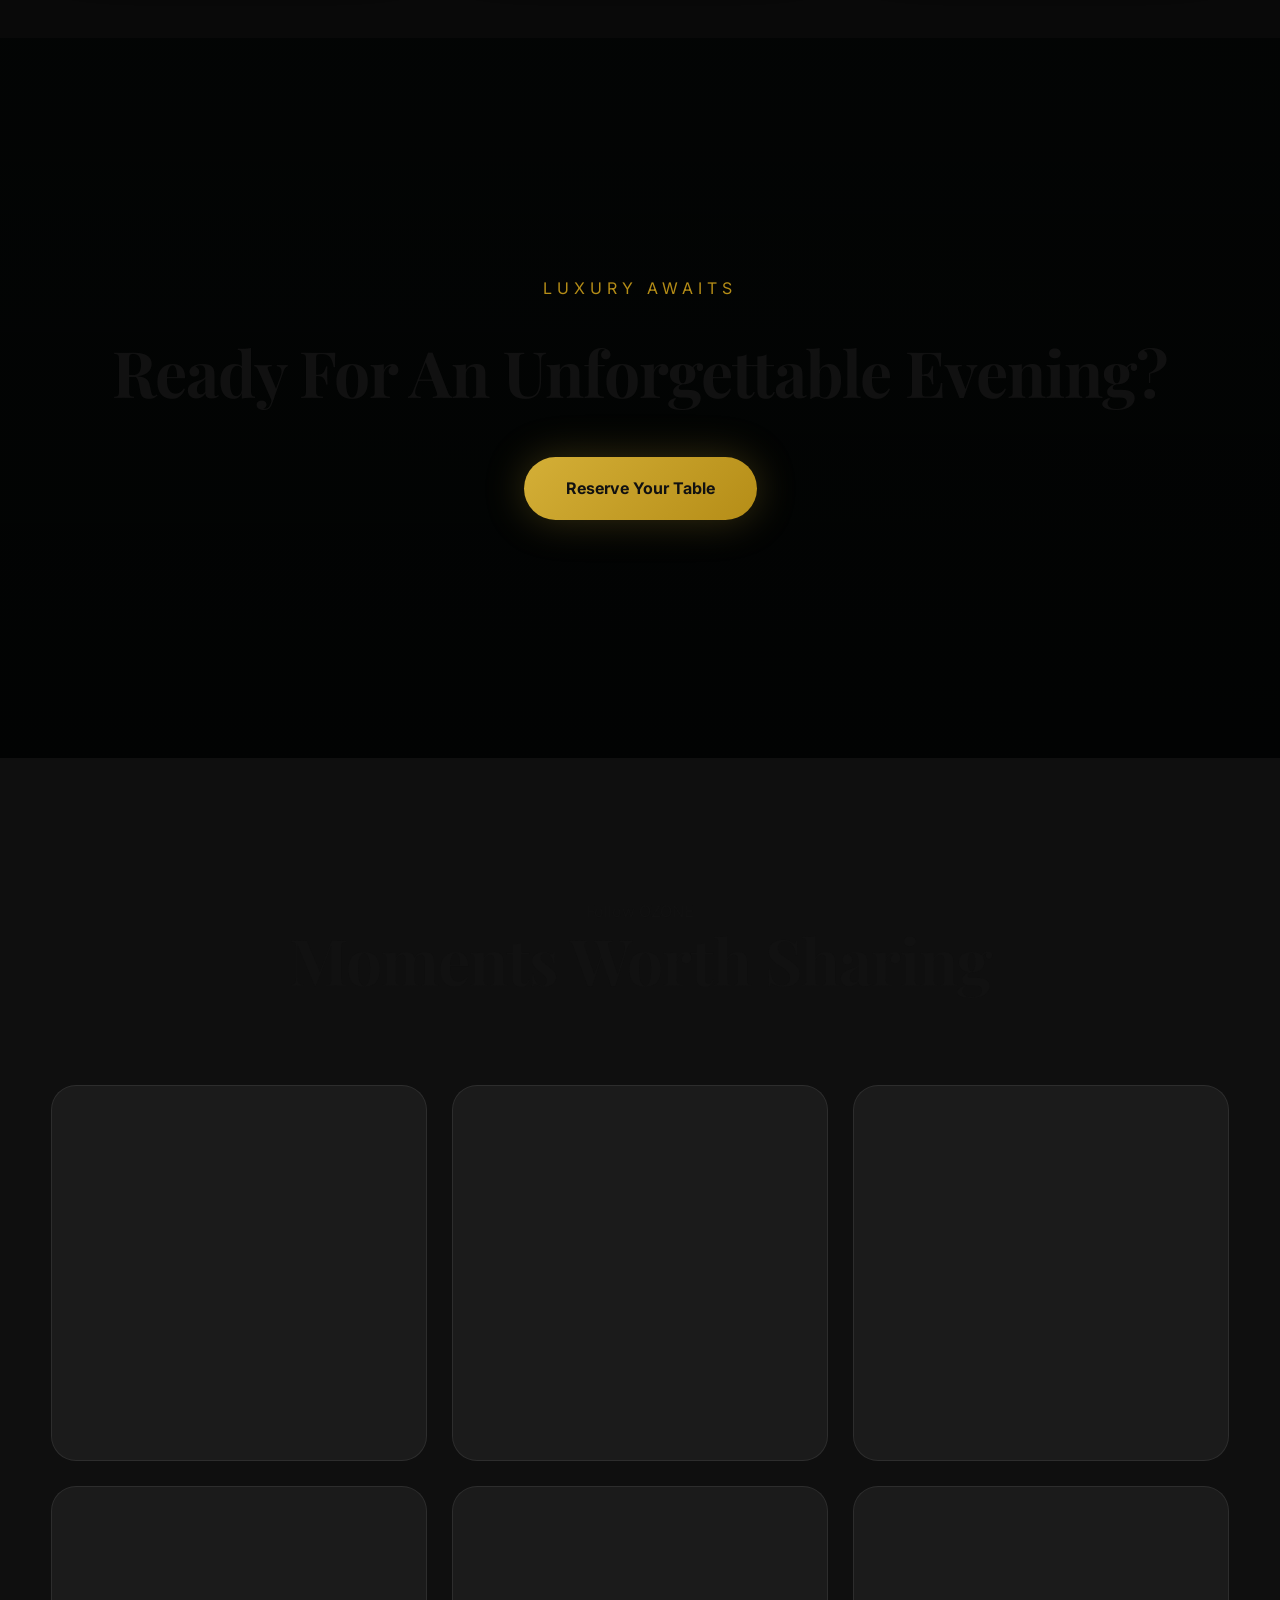
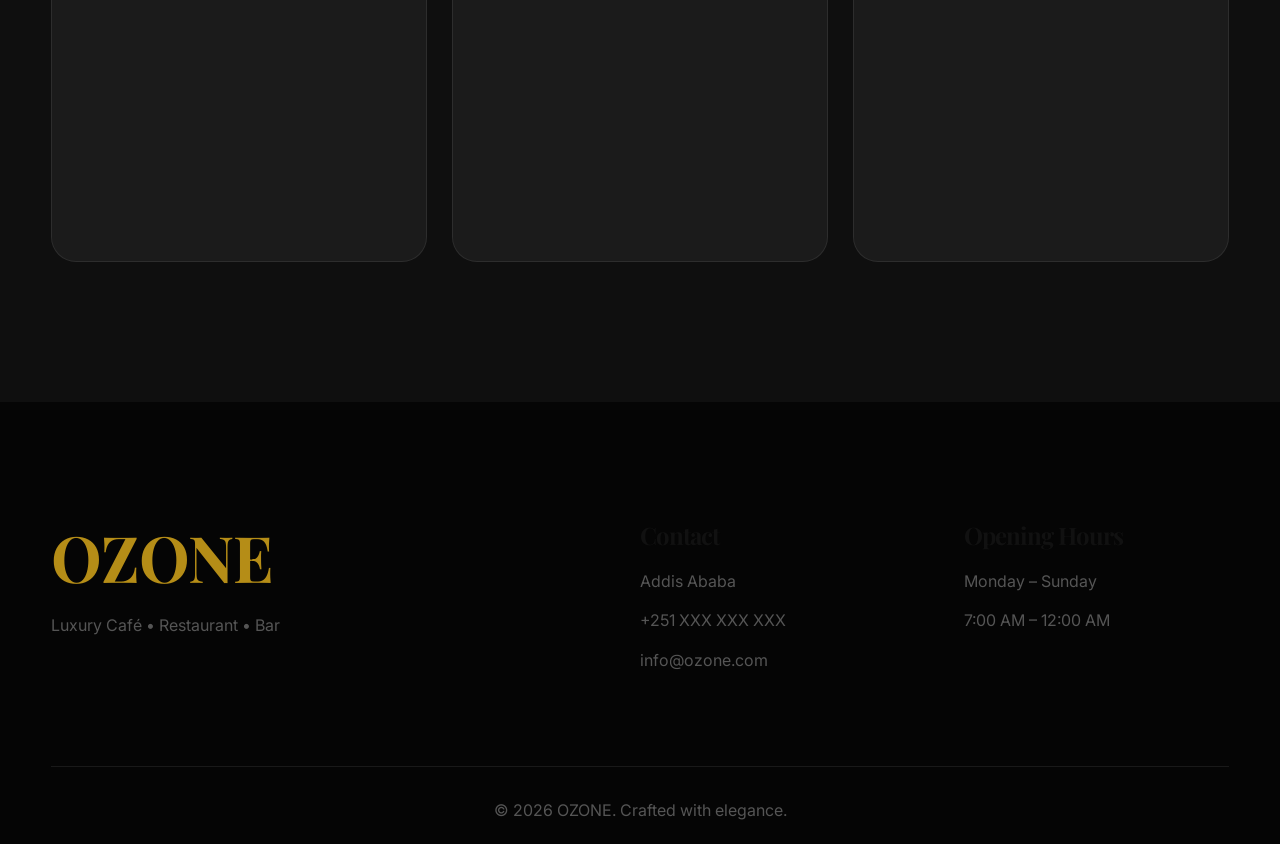
==== commit 3a757f84: "Update index.html" ====
--- a/OZONE/customer/index.html
+++ b/OZONE/customer/index.html
@@ -146,7 +146,7 @@
     <section id="restaurant" class="story-section restaurant-story">
         <div class="container">
             <div class="story-image image-parallax">
-                <img src="OZONE/customer/assets/images/backgrounds/maiko-valentino-baez-brito-9PJXQI8Bx5A-unsplash.jpg" alt="Restaurant Dining">
+                <img src="assets/images/backgrounds/maiko-valentino-baez-brito-9PJXQI8Bx5A-unsplash.jpg" alt="Restaurant Dining">
             </div>
             <div class="story-content">
                 <span class="story-label" data-i18n="rest.label">Fine Dining</span>
@@ -190,7 +190,7 @@
                     <p data-i18n="sig.breakfast.p">Fresh mornings inspired by artisan flavors.</p>
                 </article>
                 <article class="signature-card">
-                    <div class="card-image"><img src="OZONE/customer/assets/images/backgrounds/1055599909537428.jfif" alt="Lunch"></div>
+                    <div class="card-image"><img src="assets/images/backgrounds/1055599909537428.jfif" alt="Lunch"></div>
                     <h3 data-i18n="sig.lunch">Lunch</h3>
                     <p data-i18n="sig.lunch.p">Elegant midday dining with premium ingredients.</p>
                 </article>
@@ -218,7 +218,7 @@
         <div class="container">
             <div class="chef-grid">
                 <div class="chef-image">
-                    <img src="OZONE/customer/assets/images/backgrounds/chef.jpg" alt="Executive Chef">
+                    <img src="assets/images/backgrounds/chef.jpg" alt="Executive Chef">
                     <div class="gold-circle"></div>
                 </div>
                 <div class="chef-content">
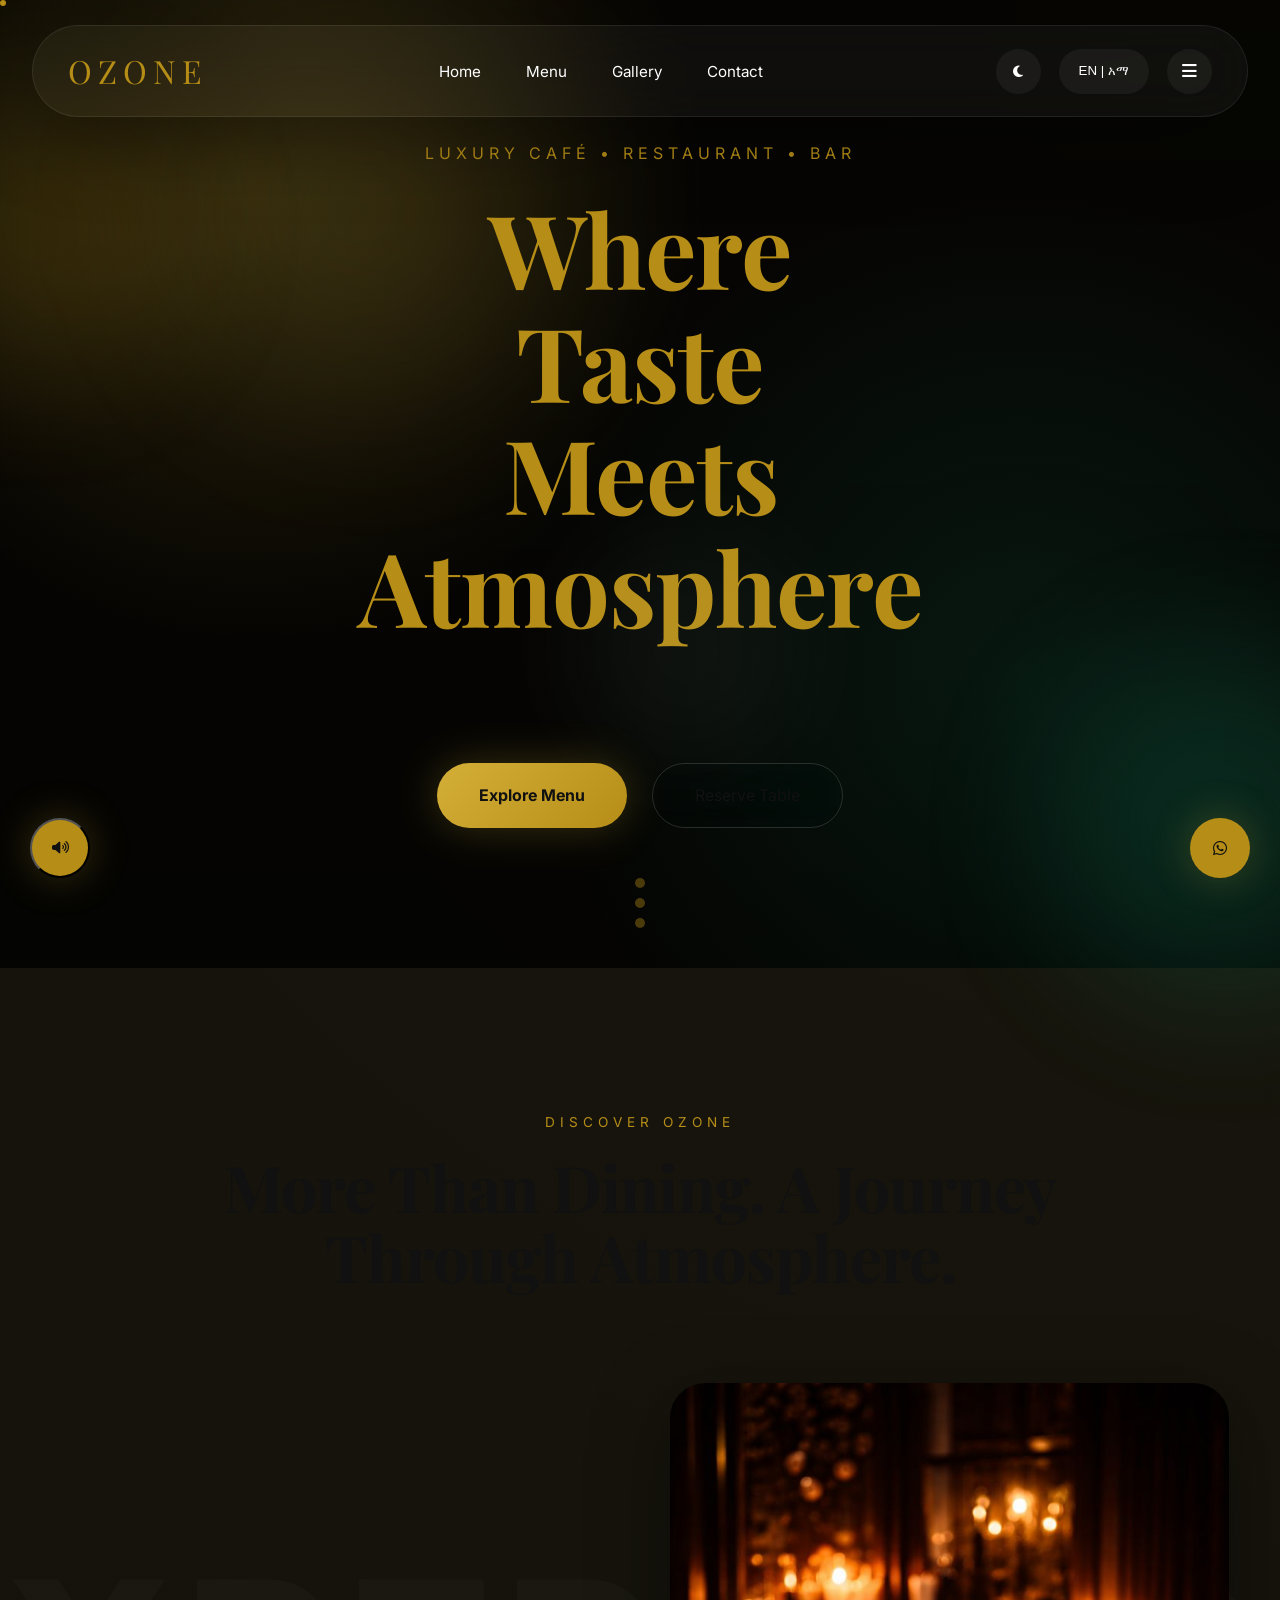
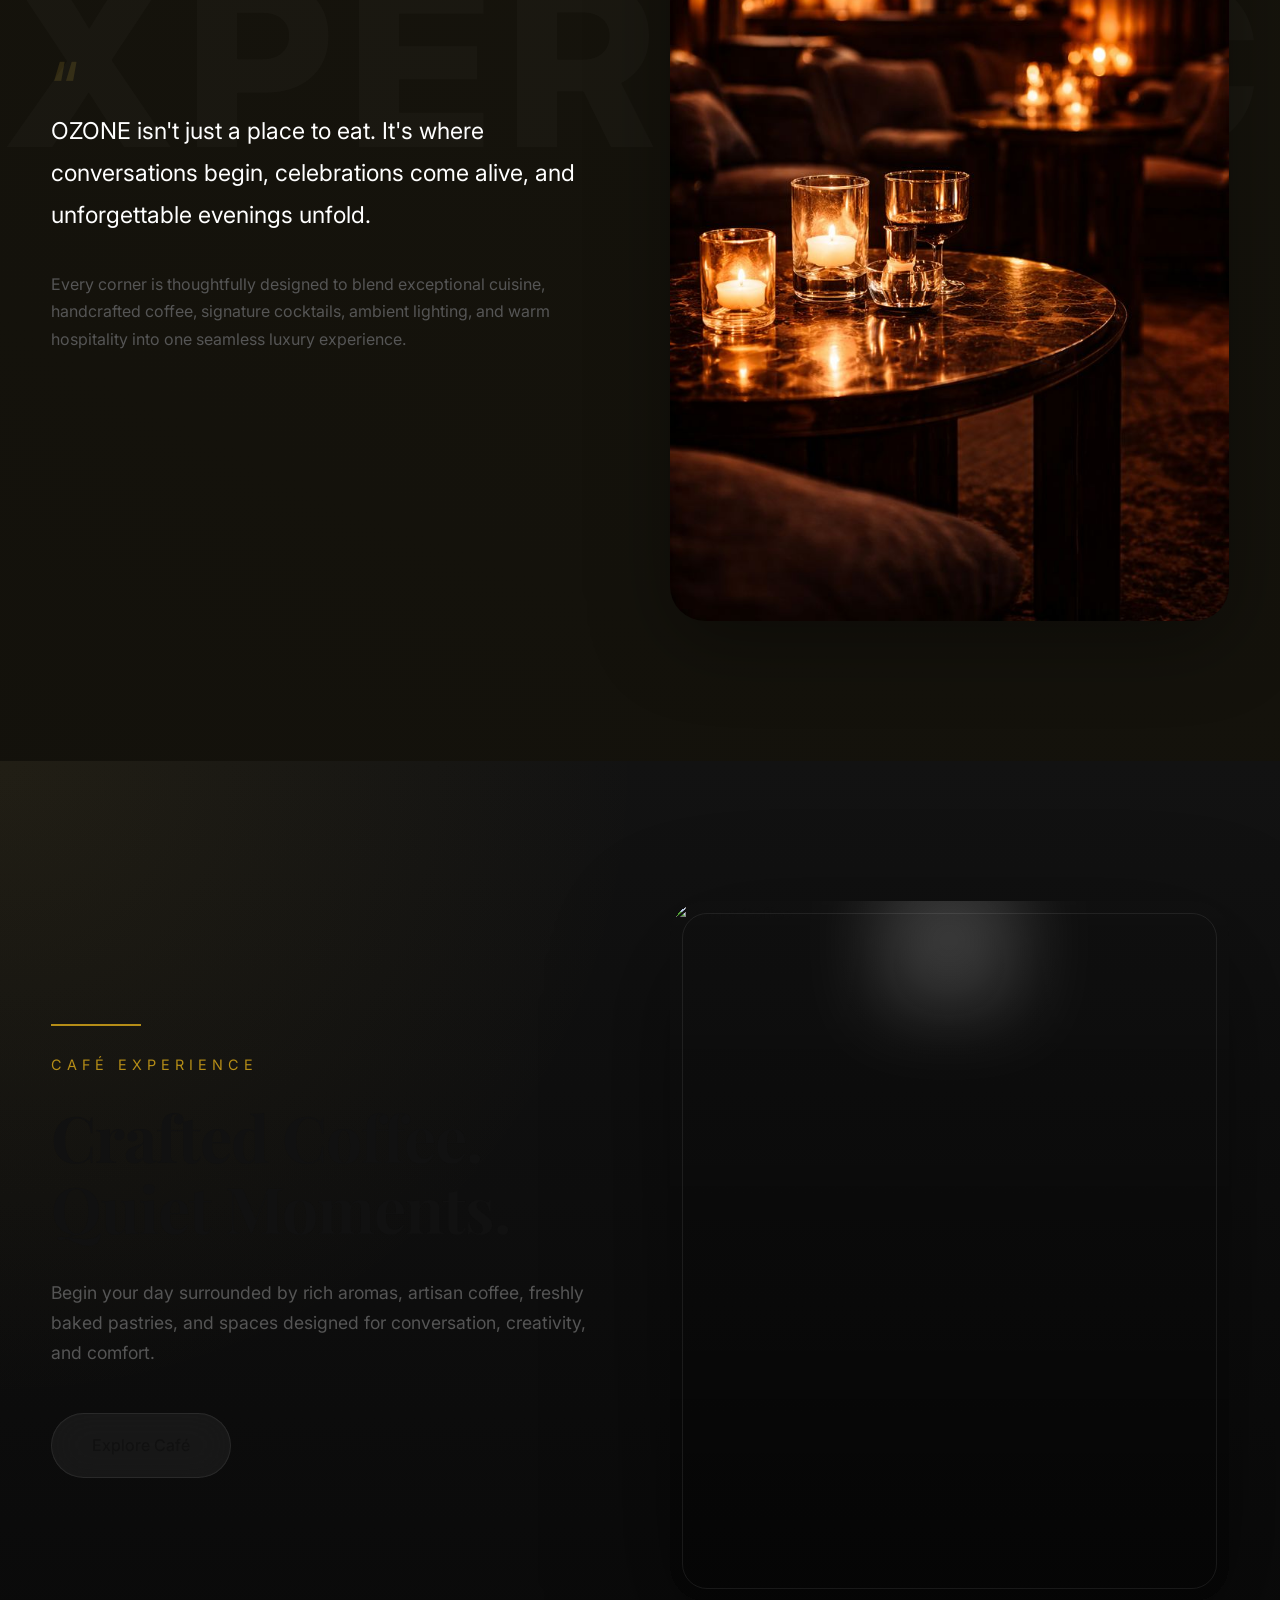
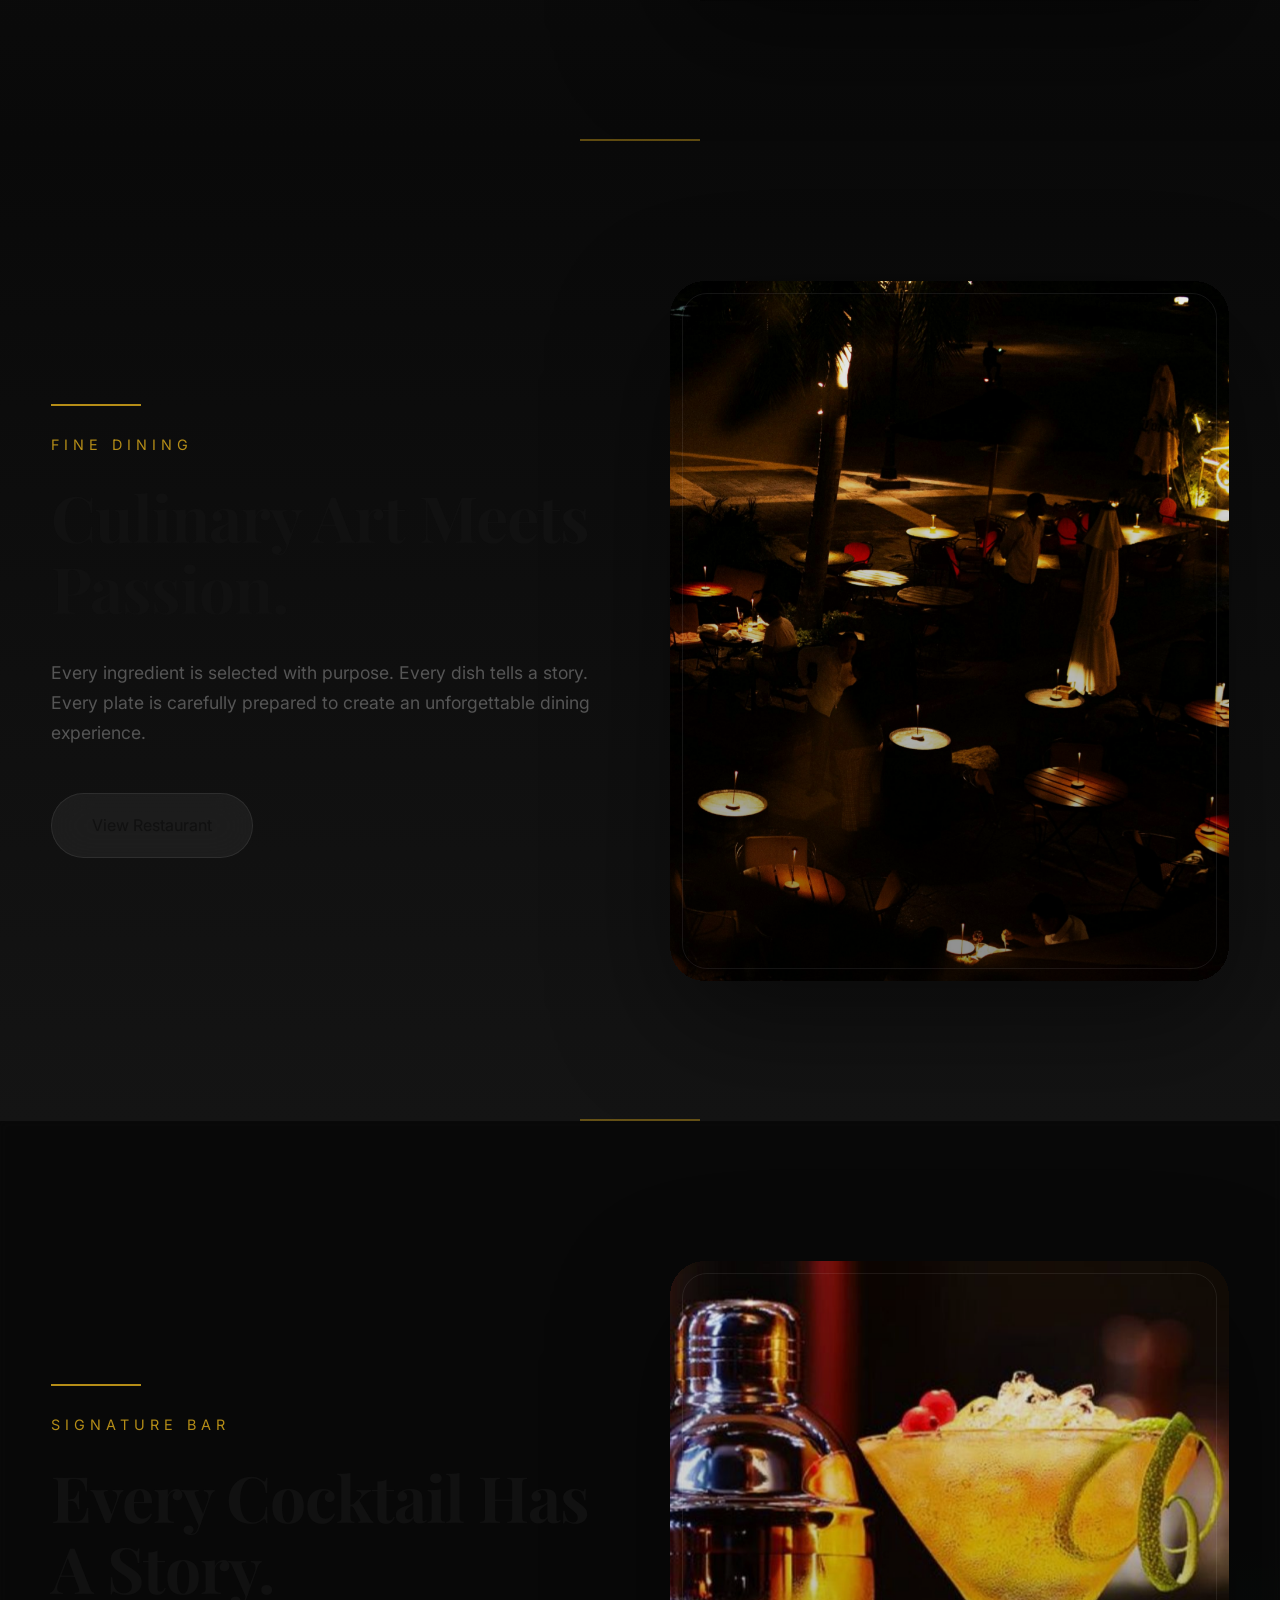
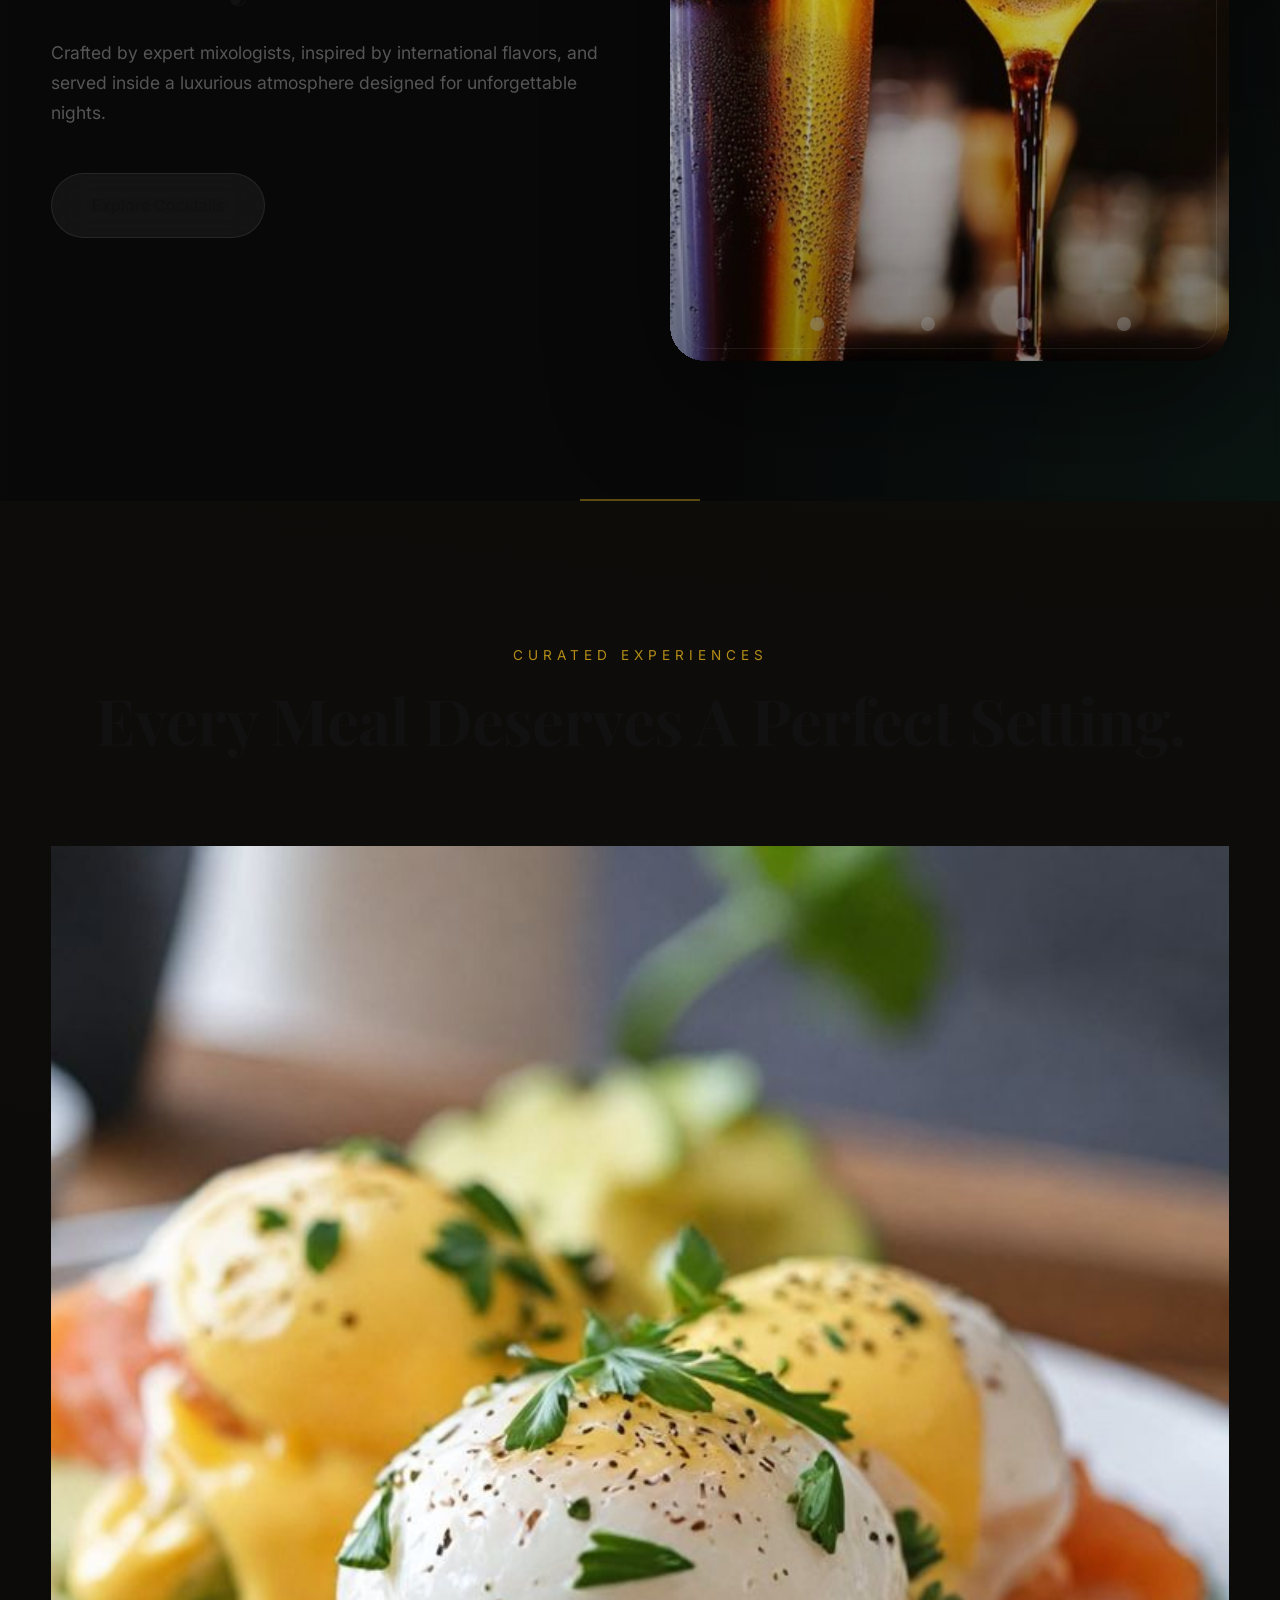
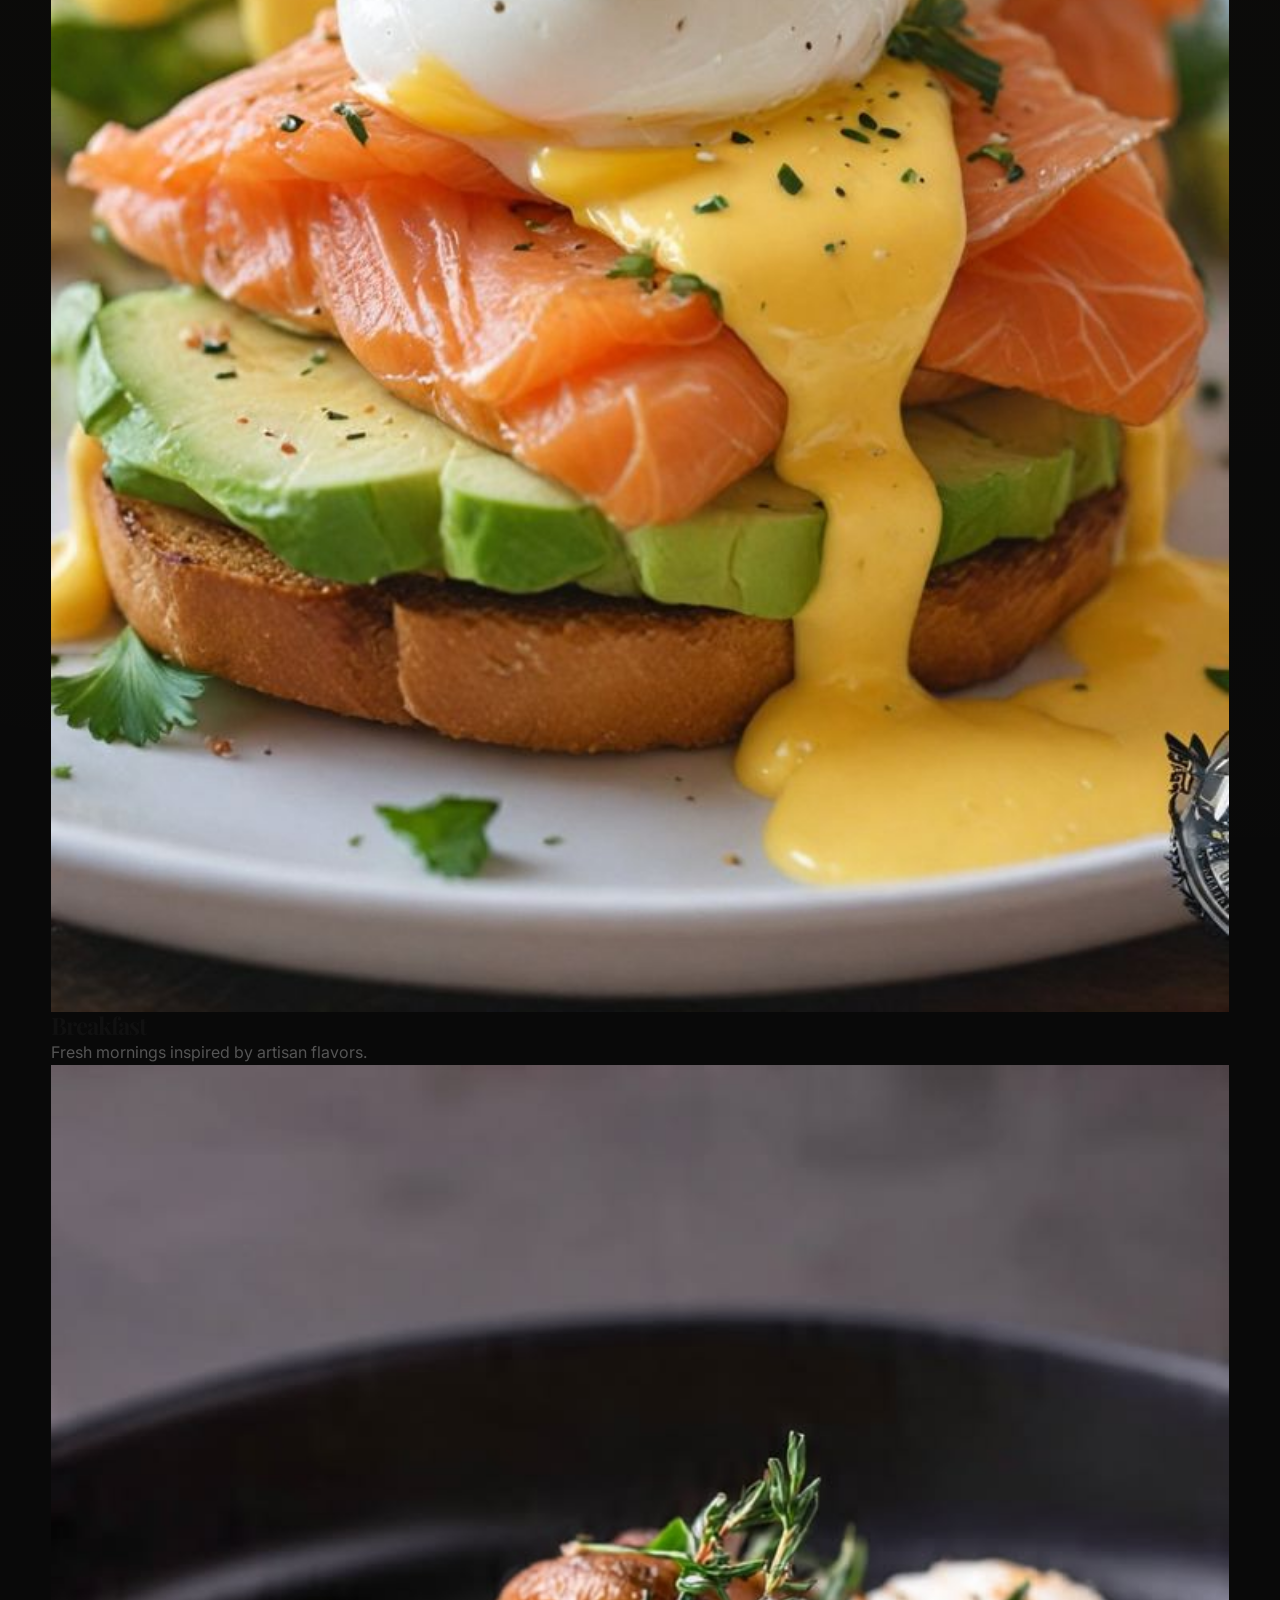
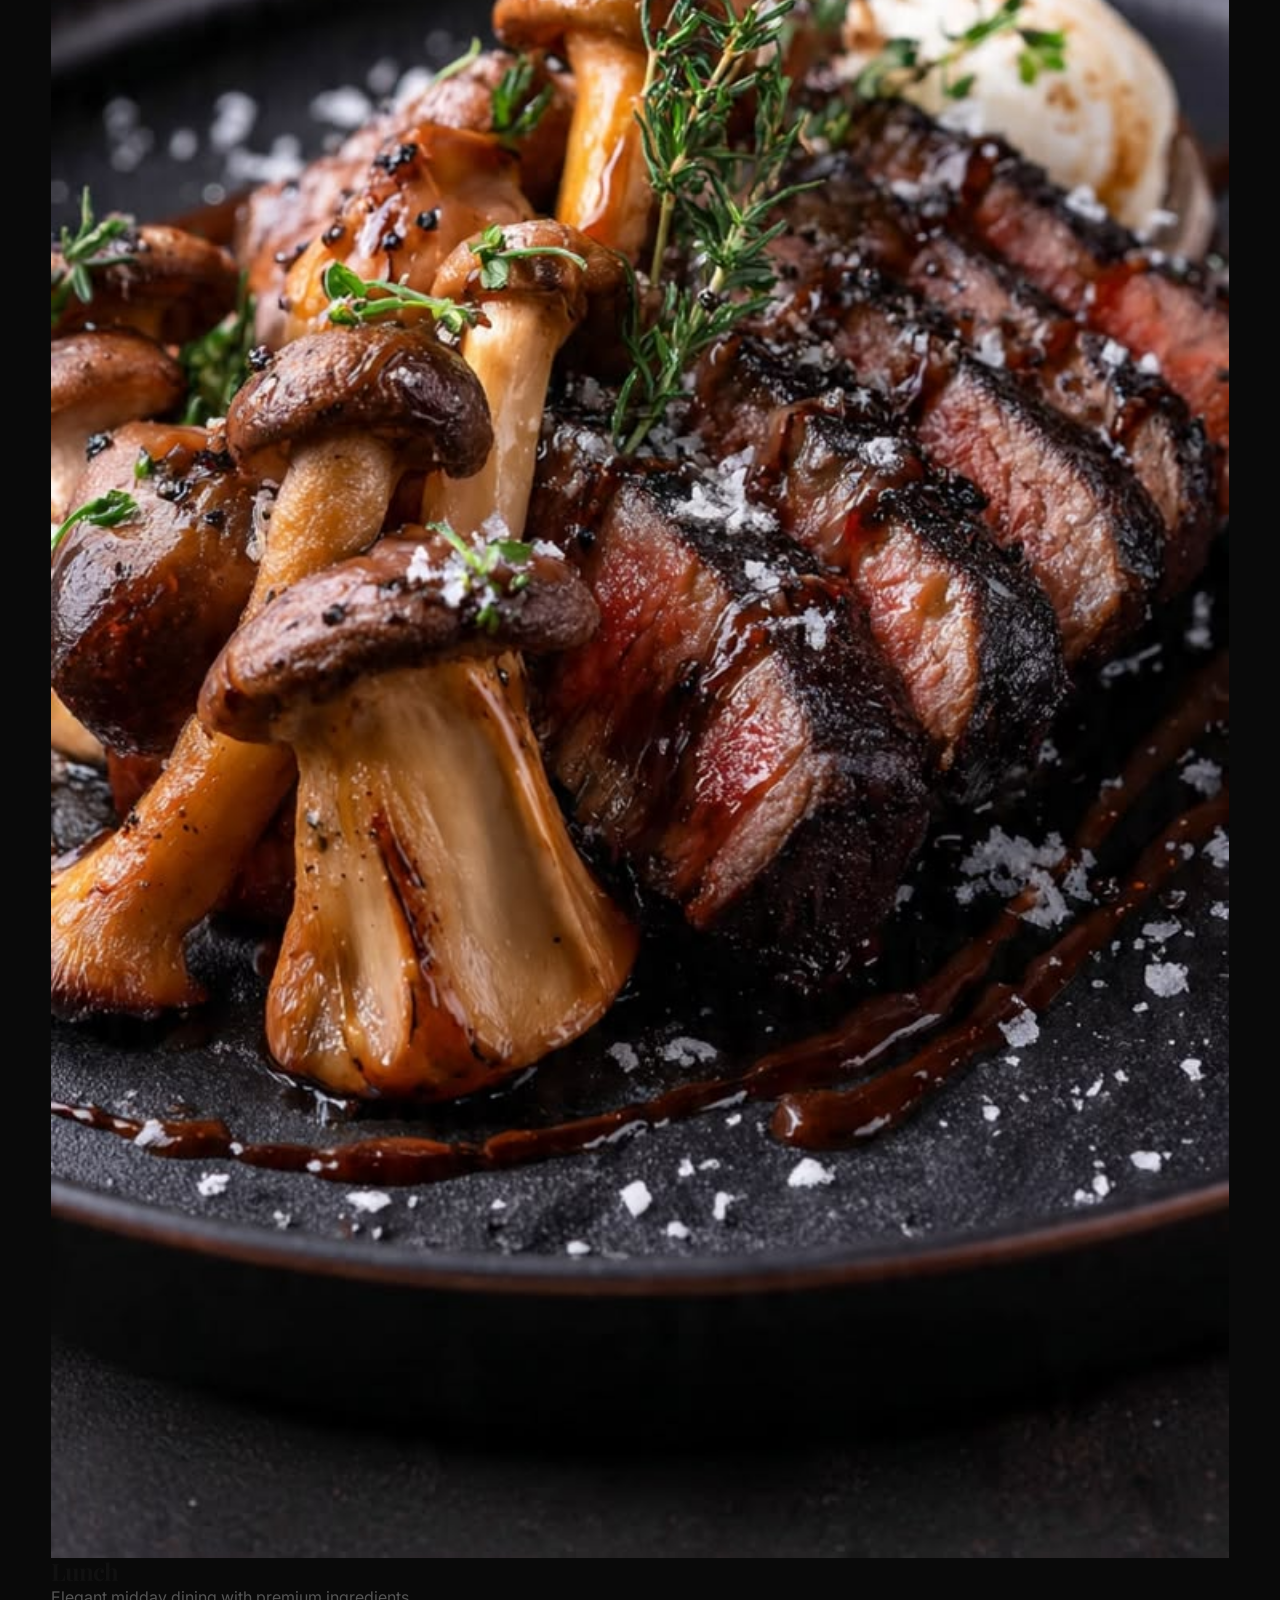
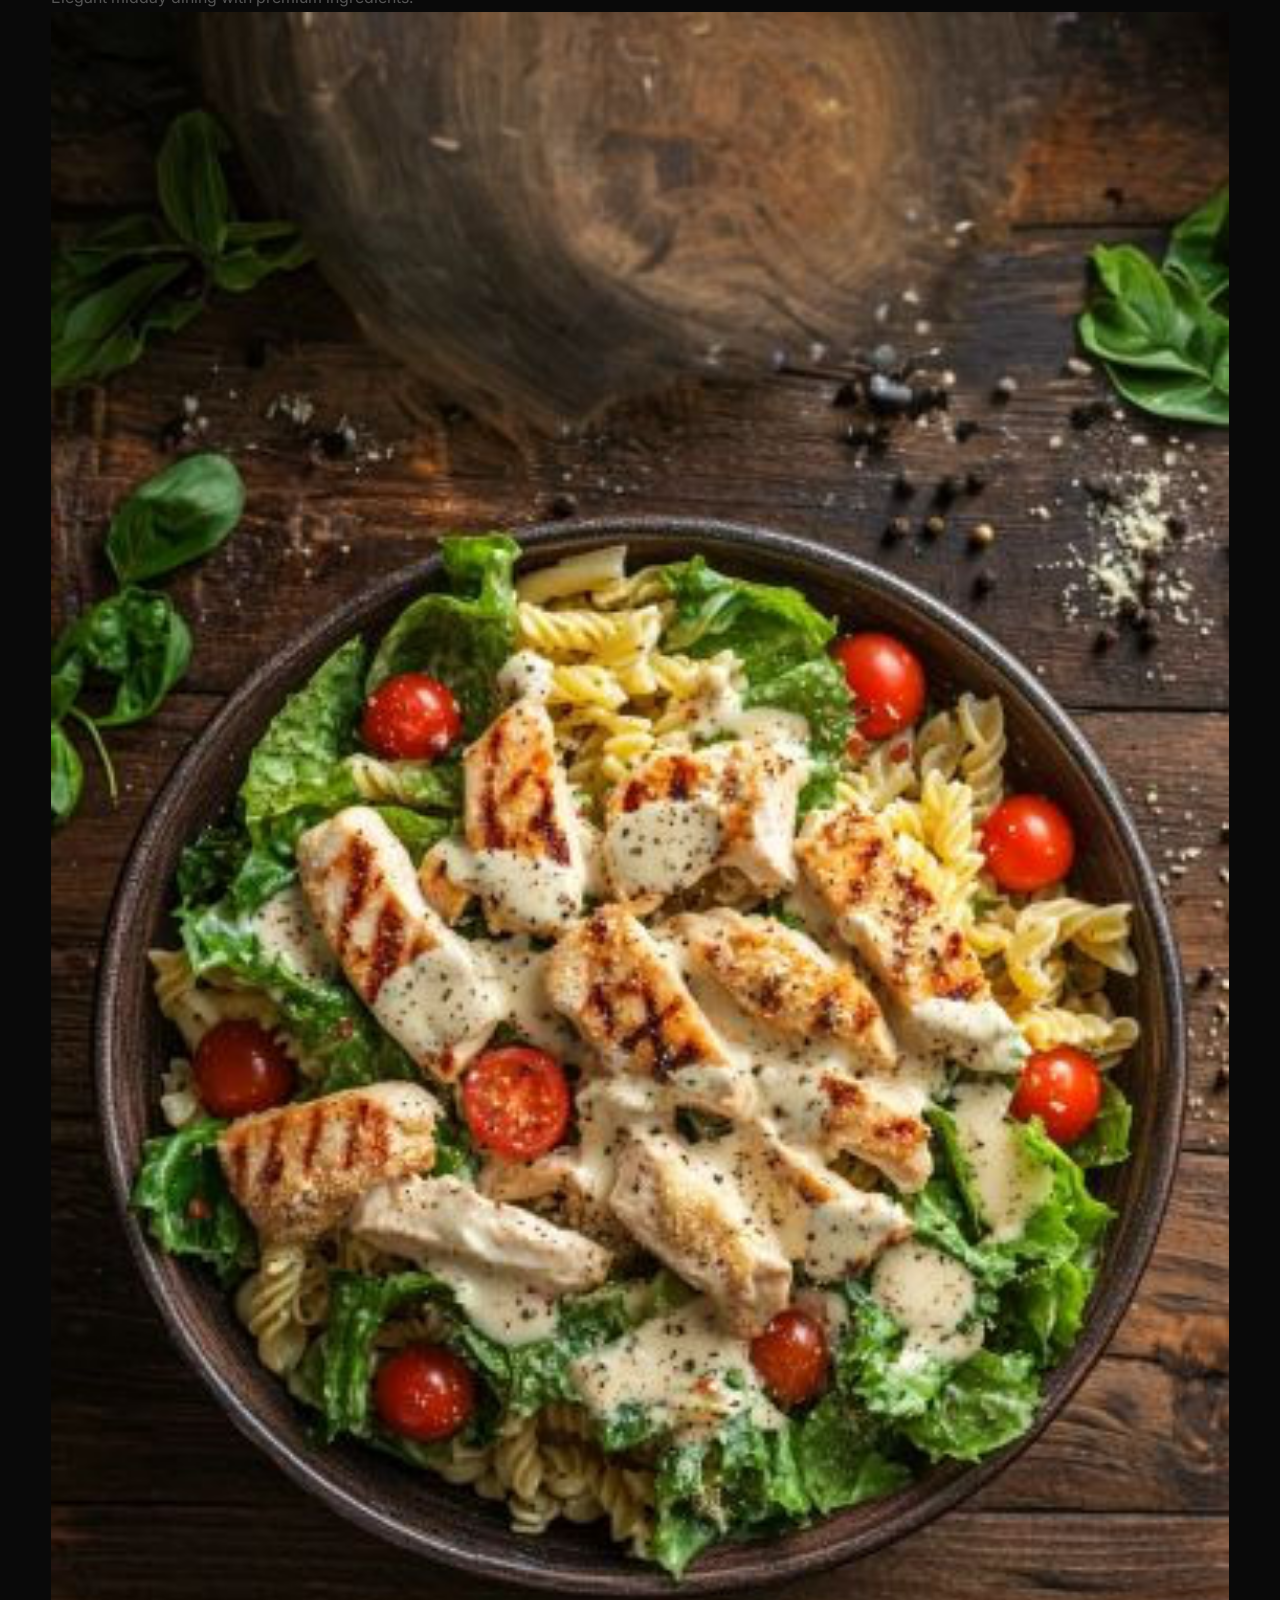
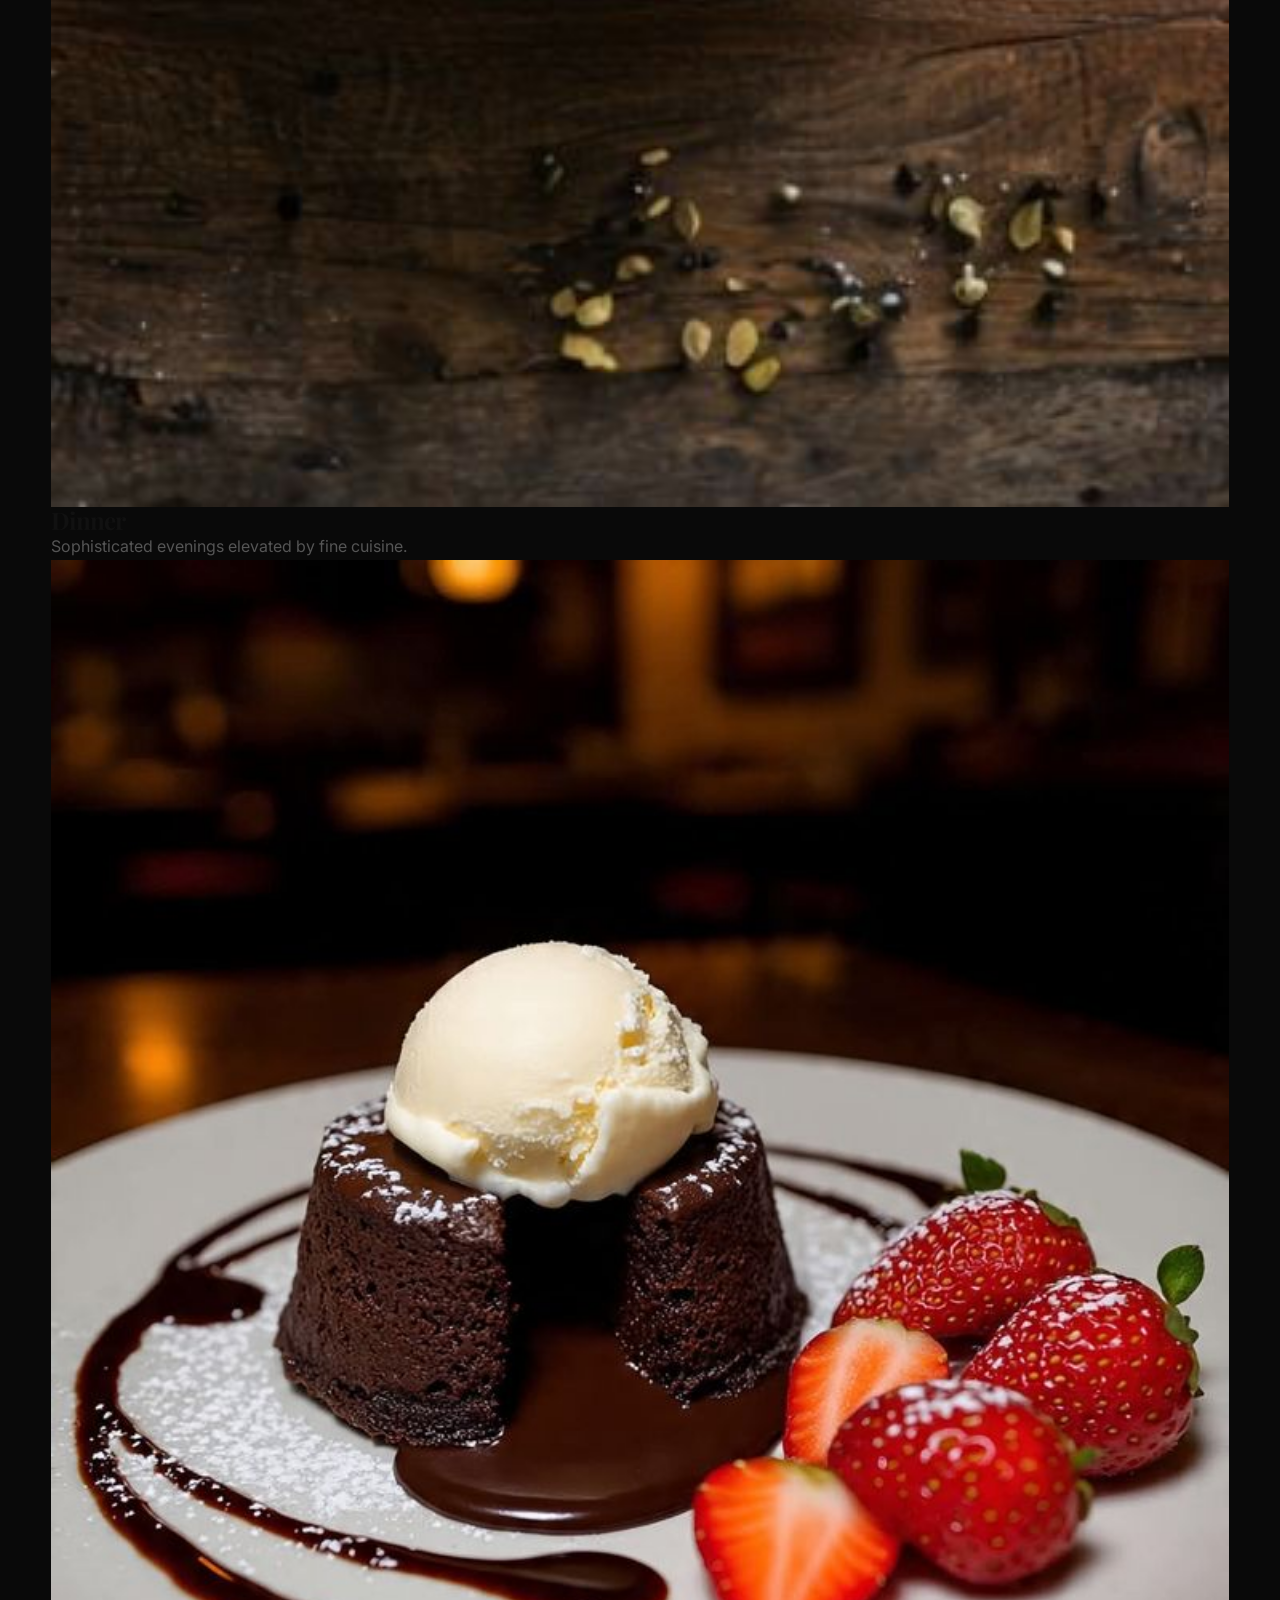
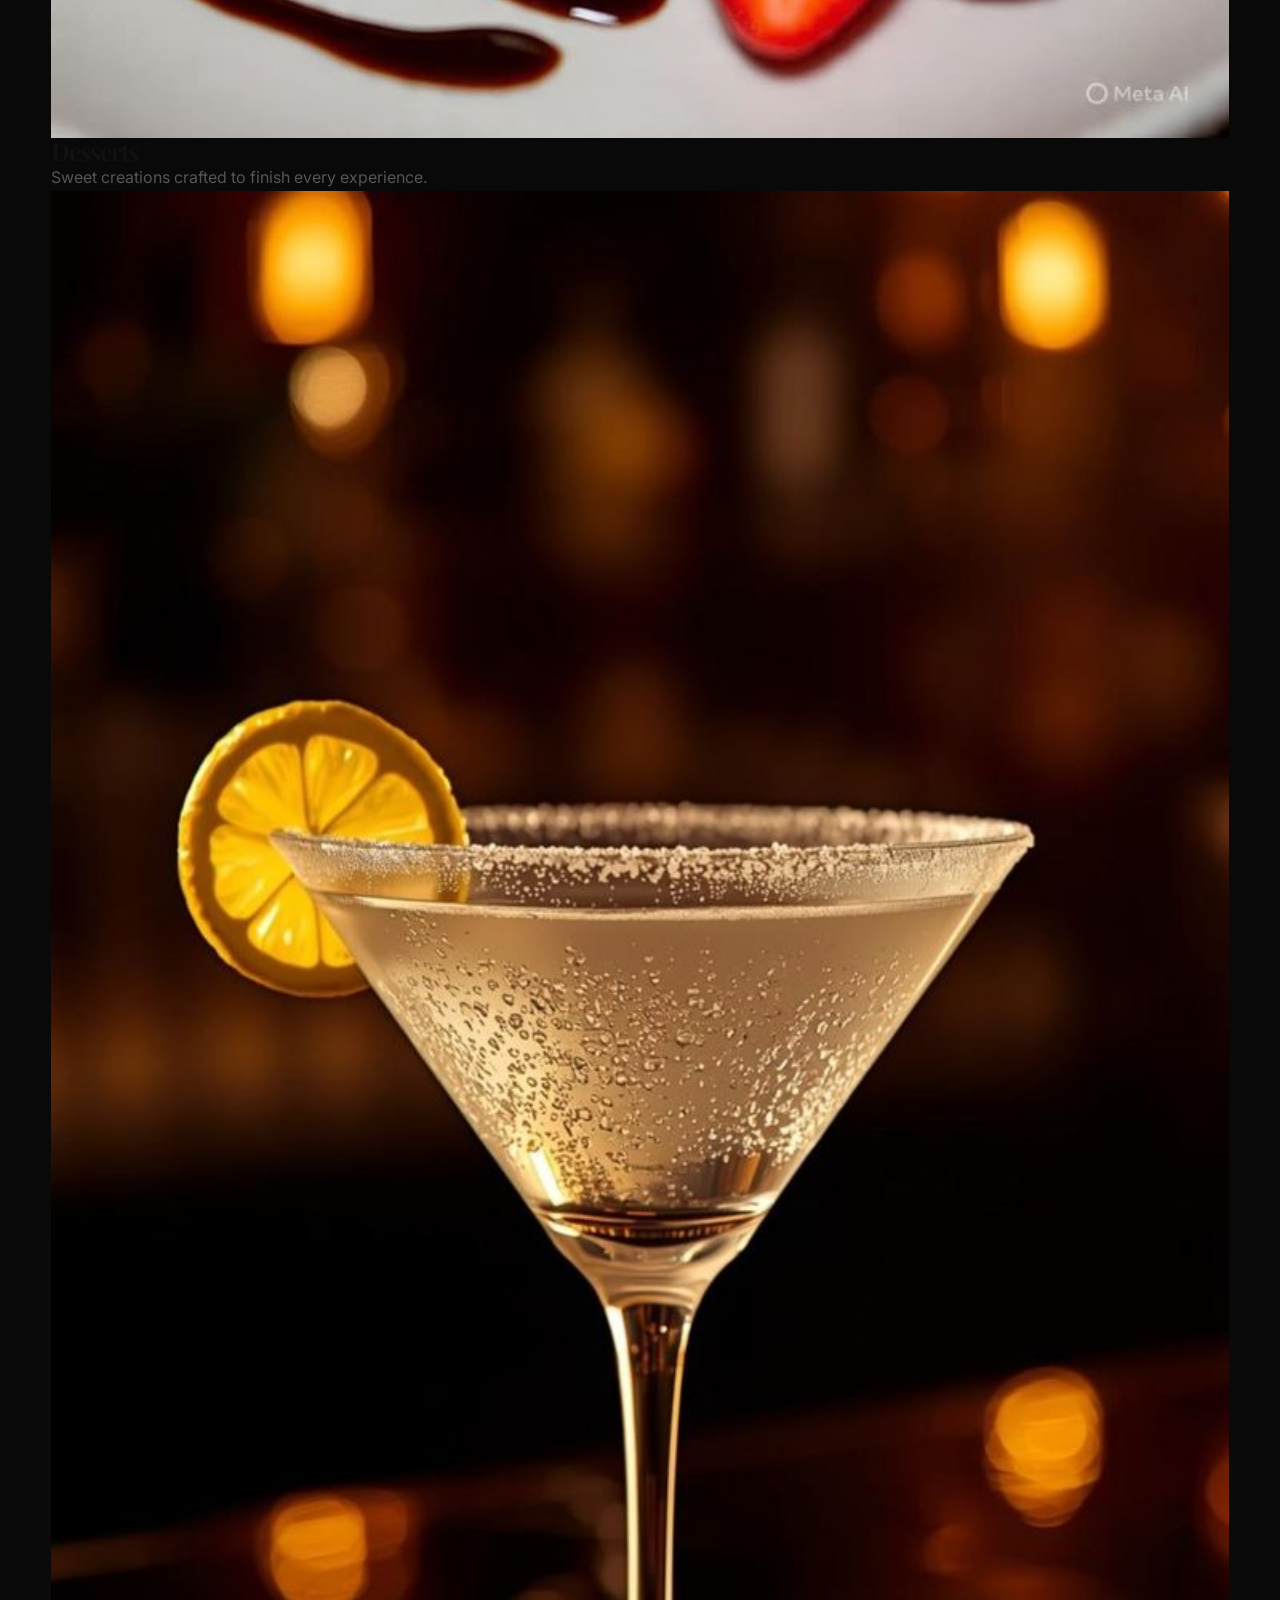
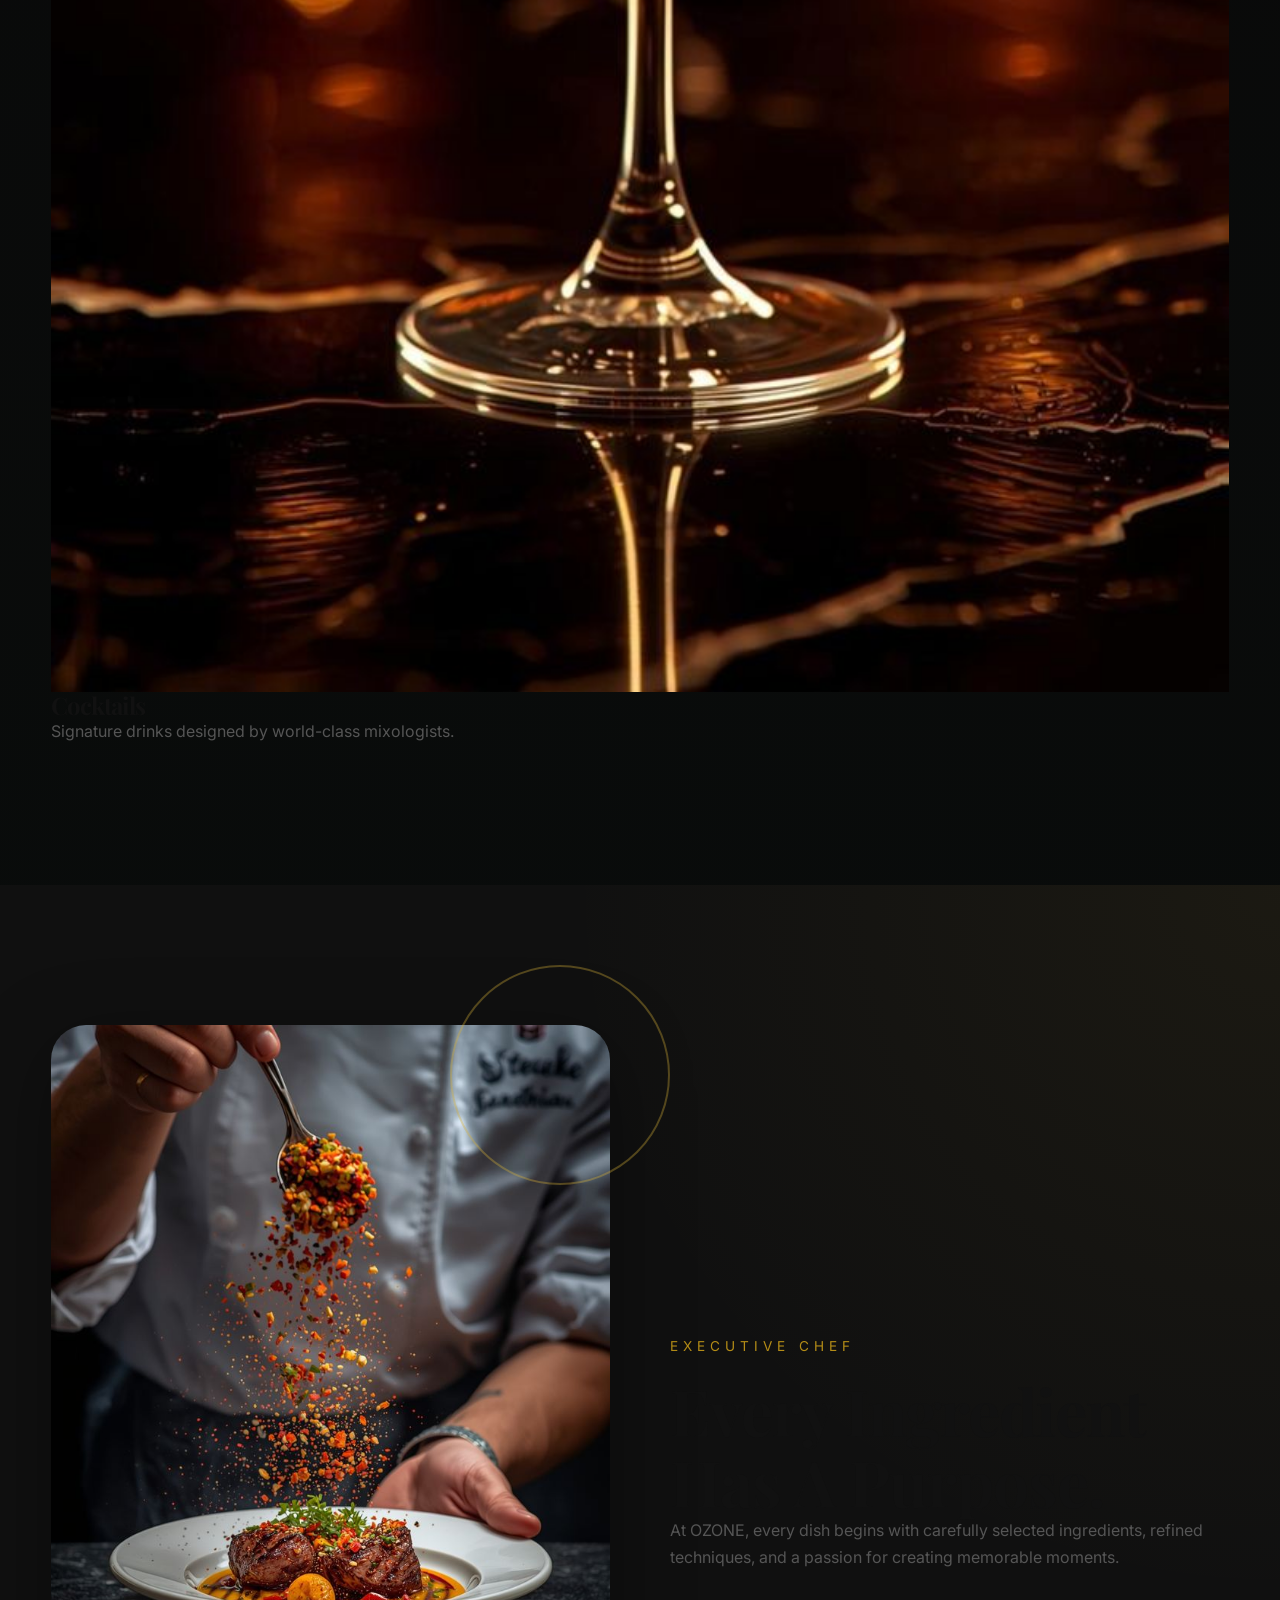
==== commit 3c9a9fb5: "Update index.html" ====
--- a/OZONE/customer/index.html
+++ b/OZONE/customer/index.html
@@ -136,7 +136,7 @@
                 <a href="#menu" class="story-button" data-i18n="cafe.btn">Explore Café</a>
             </div>
             <div class="story-image floating-card">
-                <img src="assets/images/hero/cafe.png" alt="Luxury Coffee">
+                <img src="assets/images/background/Coffee_Cup_with_Latte_Art.jfif" alt="Luxury Coffee">
                 <div class="steam-animation"></div>
             </div>
         </div>
@@ -168,7 +168,7 @@
                 <a href="#menu" class="story-button" data-i18n="bar.btn">Explore Cocktails</a>
             </div>
             <div class="story-image floating-glass">
-                <img src="assets/images/hero/bar.png" alt="Luxury Cocktail">
+                <img src="assets/images/backgrounds/60235713760944754.jfif" alt="Luxury Cocktail">
                 <div class="bubble-container">
                     <span></span><span></span><span></span><span></span>
                 </div>
@@ -185,27 +185,27 @@
             </div>
             <div class="signature-grid">
                 <article class="signature-card">
-                    <div class="card-image"><img src="assets/images/foods/breakfast.jpg" alt="Breakfast"></div>
+                    <div class="card-image"><img src="assets/images/backgrounds/Smoked_Salmon_Eggs.jfif" alt="Breakfast"></div>
                     <h3 data-i18n="sig.breakfast">Breakfast</h3>
                     <p data-i18n="sig.breakfast.p">Fresh mornings inspired by artisan flavors.</p>
                 </article>
                 <article class="signature-card">
-                    <div class="card-image"><img src="assets/images/backgrounds/1055599909537428.jfif" alt="Lunch"></div>
+                    <div class="card-image"><img src="assets/images/backgrounds/983403268658881703.jfif" alt="Lunch"></div>
                     <h3 data-i18n="sig.lunch">Lunch</h3>
                     <p data-i18n="sig.lunch.p">Elegant midday dining with premium ingredients.</p>
                 </article>
                 <article class="signature-card">
-                    <div class="card-image"><img src="assets/images/foods/dinner.jpg" alt="Dinner"></div>
+                    <div class="card-image"><img src="assets/images/backgrounds/Grilled_Chicken_Caesar_Salad.jfif" alt="Dinner"></div>
                     <h3 data-i18n="sig.dinner">Dinner</h3>
                     <p data-i18n="sig.dinner.p">Sophisticated evenings elevated by fine cuisine.</p>
                 </article>
                 <article class="signature-card">
-                    <div class="card-image"><img src="assets/images/foods/dessert.jpg" alt="Desserts"></div>
+                    <div class="card-image"><img src="assets/images/backgrounds/Molten_Chocolate_Lava_Cake.jfif" alt="Desserts"></div>
                     <h3 data-i18n="sig.desserts">Desserts</h3>
                     <p data-i18n="sig.desserts.p">Sweet creations crafted to finish every experience.</p>
                 </article>
                 <article class="signature-card">
-                    <div class="card-image"><img src="assets/images/foods/cocktail.jpg" alt="Cocktails"></div>
+                    <div class="card-image"><img src="assets/images/backgrounds/45739752463096467.jfif" alt="Cocktails"></div>
                     <h3 data-i18n="sig.cocktails">Cocktails</h3>
                     <p data-i18n="sig.cocktails.p">Signature drinks designed by world-class mixologists.</p>
                 </article>
@@ -292,21 +292,21 @@
             </div>
             <div class="preview-grid">
                 <article class="preview-card">
-                    <img src="assets/images/foods/food1.jpg" alt="Food">
+                    <img src="assets/images/backgrounds/стейк.jfif" alt="Food">
                     <div class="preview-content">
                         <h3 data-i18n="menu.steak">Grilled Ribeye Steak</h3>
                         <p data-i18n="menu.steak.p">Premium Angus Beef</p>
                     </div>
                 </article>
                 <article class="preview-card">
-                    <img src="assets/images/foods/food2.jpg" alt="Food">
+                    <img src="assets/images/backgrounds/Cozy_Coffee_Moments.jfif" alt="Food">
                     <div class="preview-content">
                         <h3 data-i18n="menu.coffee">Artisan Coffee</h3>
                         <p data-i18n="menu.coffee.p">Freshly Brewed</p>
                     </div>
                 </article>
                 <article class="preview-card">
-                    <img src="assets/images/foods/food3.jpg" alt="Food">
+                    <img src="assets/images/backgrounds/Стокове.jfif" alt="Food">
                     <div class="preview-content">
                         <h3 data-i18n="menu.cocktail">Signature Cocktail</h3>
                         <p data-i18n="menu.cocktail.p">Craft Mixology</p>
@@ -357,7 +357,7 @@
                 <div>
                     <h3 data-i18n="footer.contact">Contact</h3>
                     <p>Addis Ababa</p>
-                    <p>+251 XXX XXX XXX</p>
+                    <p>+251 911 471 199</p>
                     <p>info@ozone.com</p>
                 </div>
                 <div>
